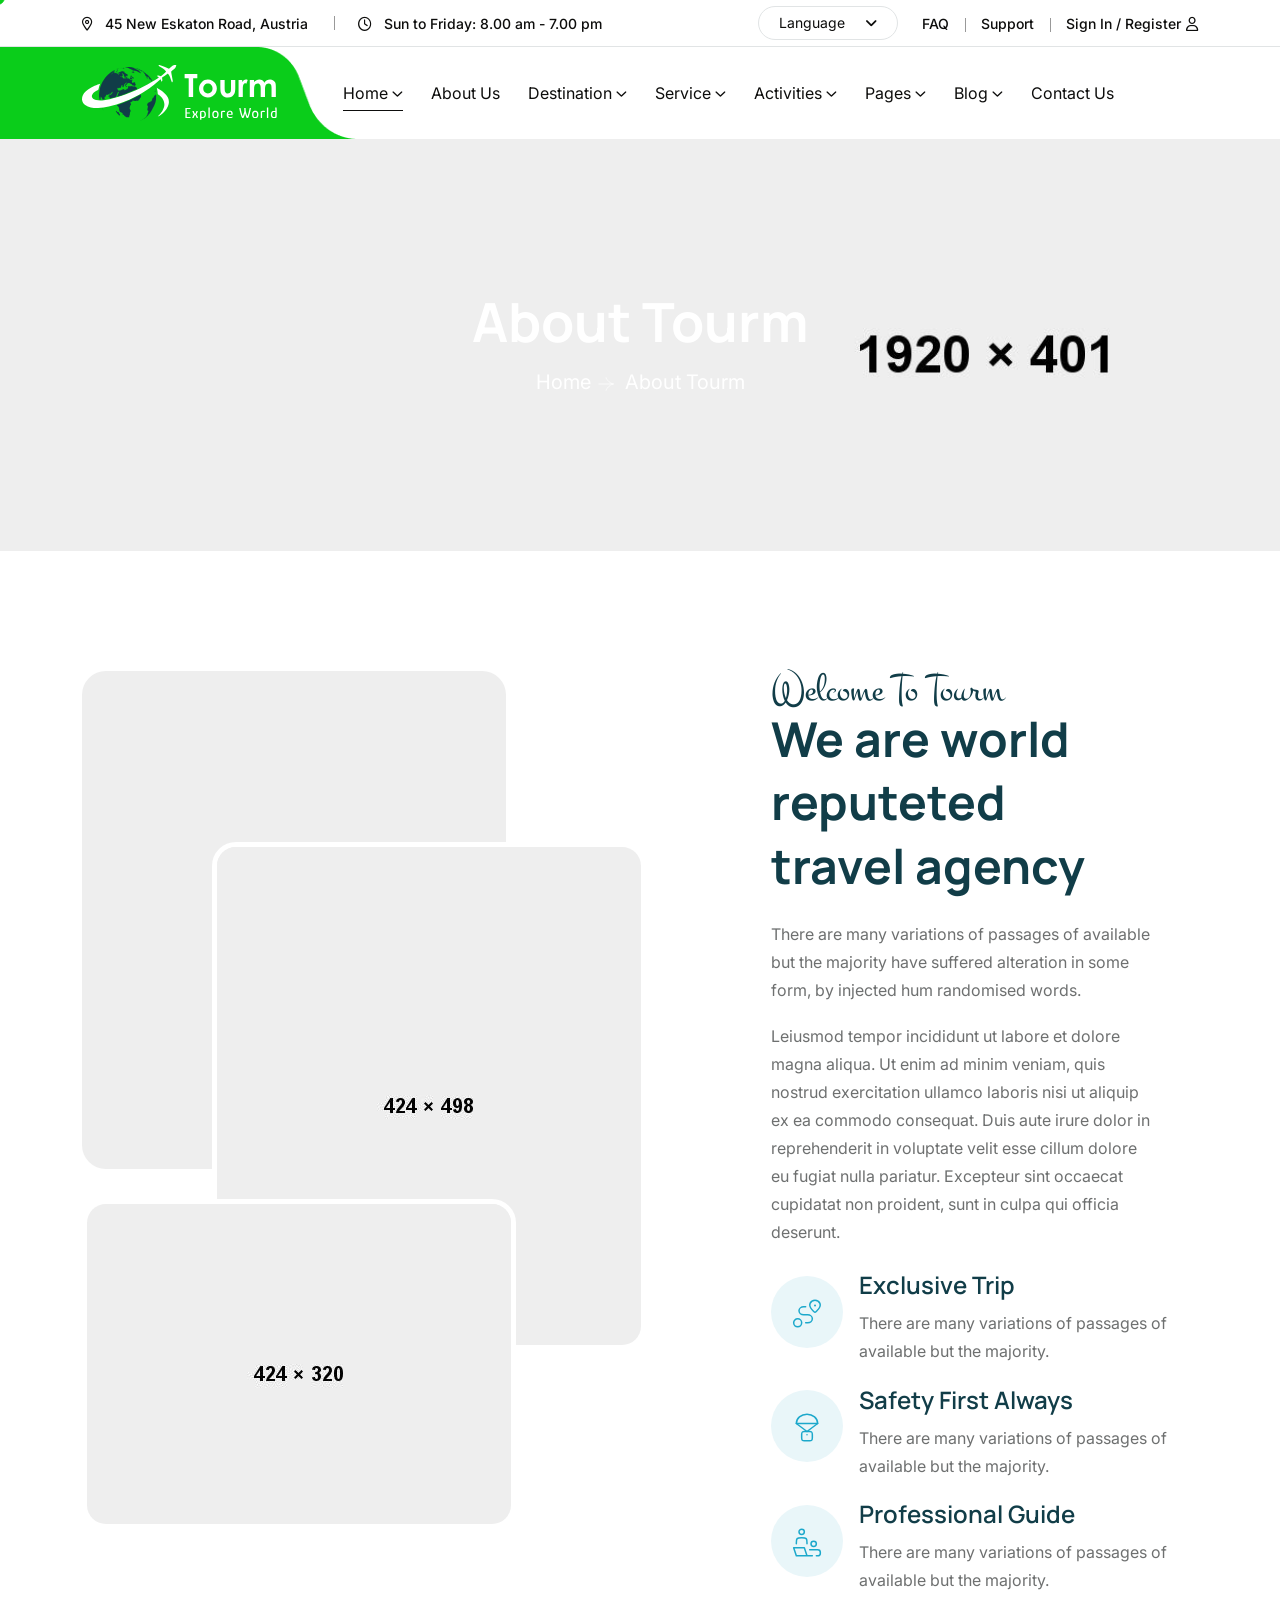
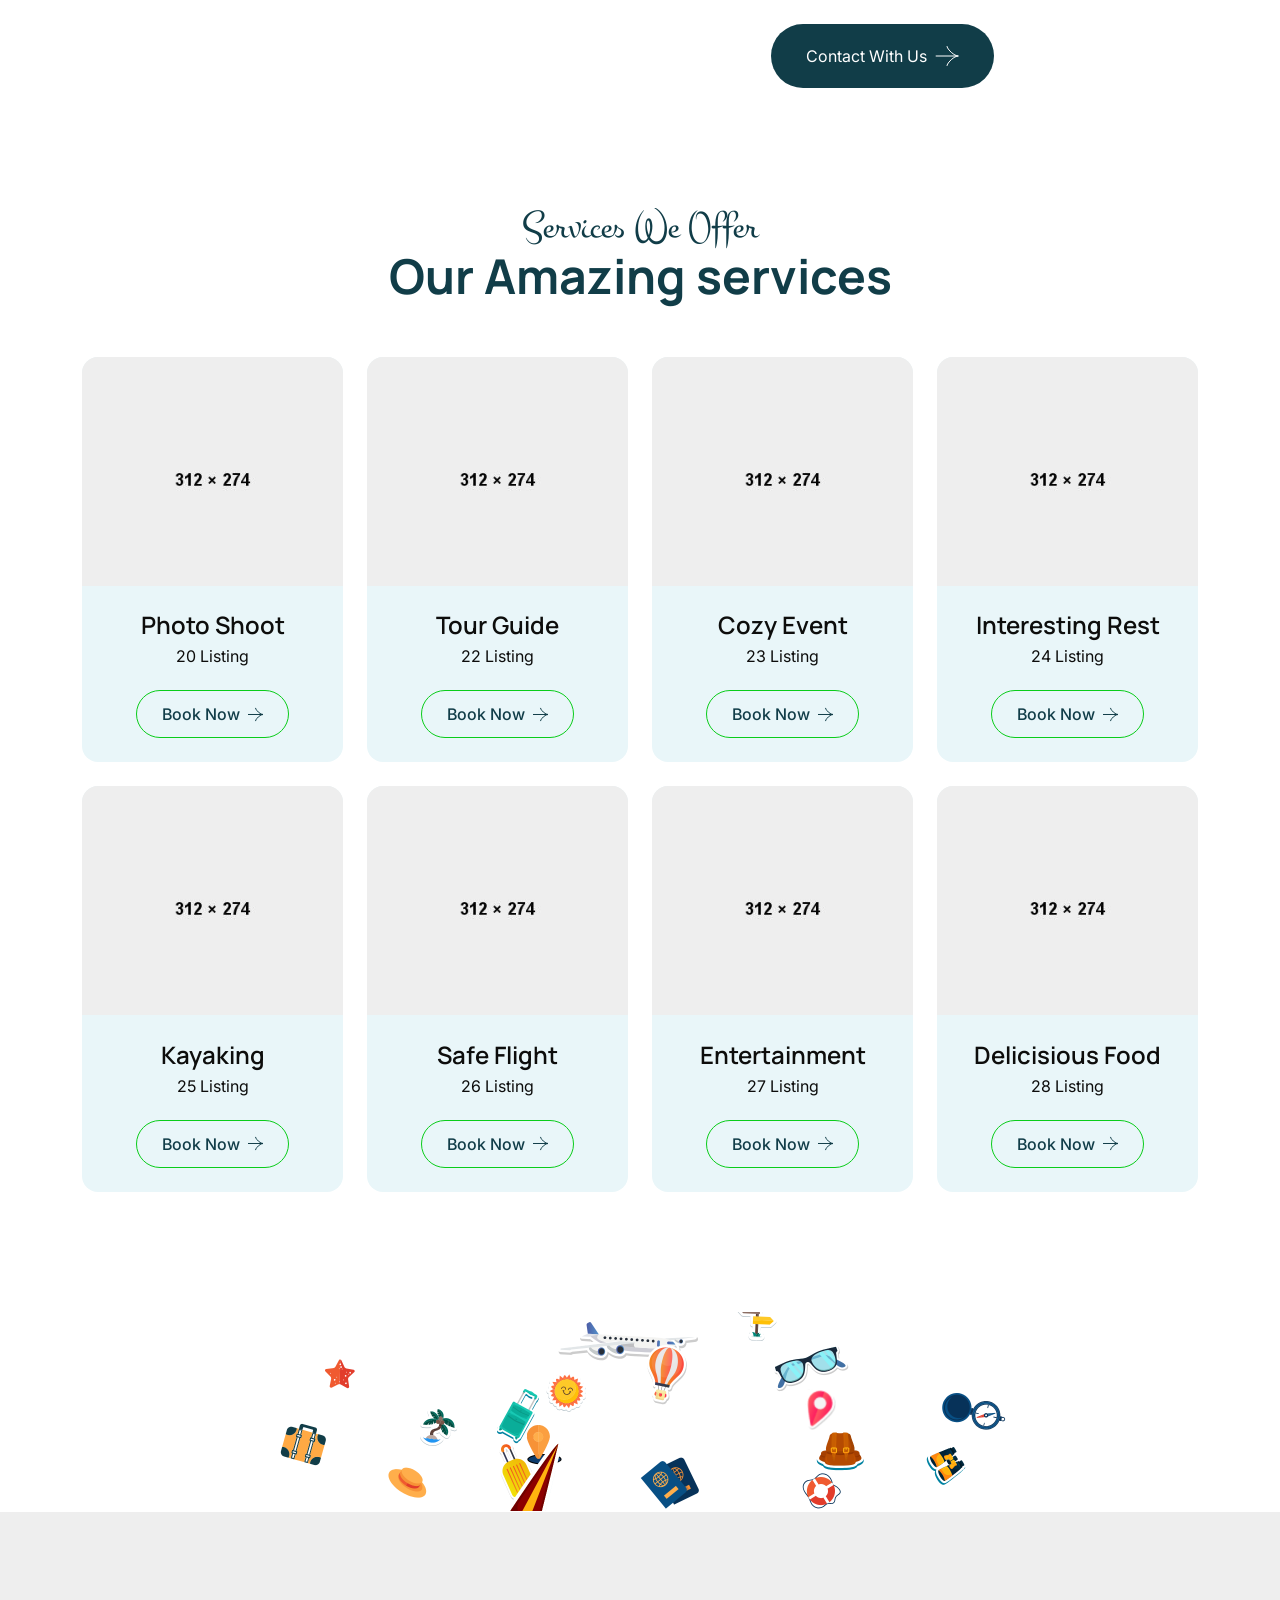
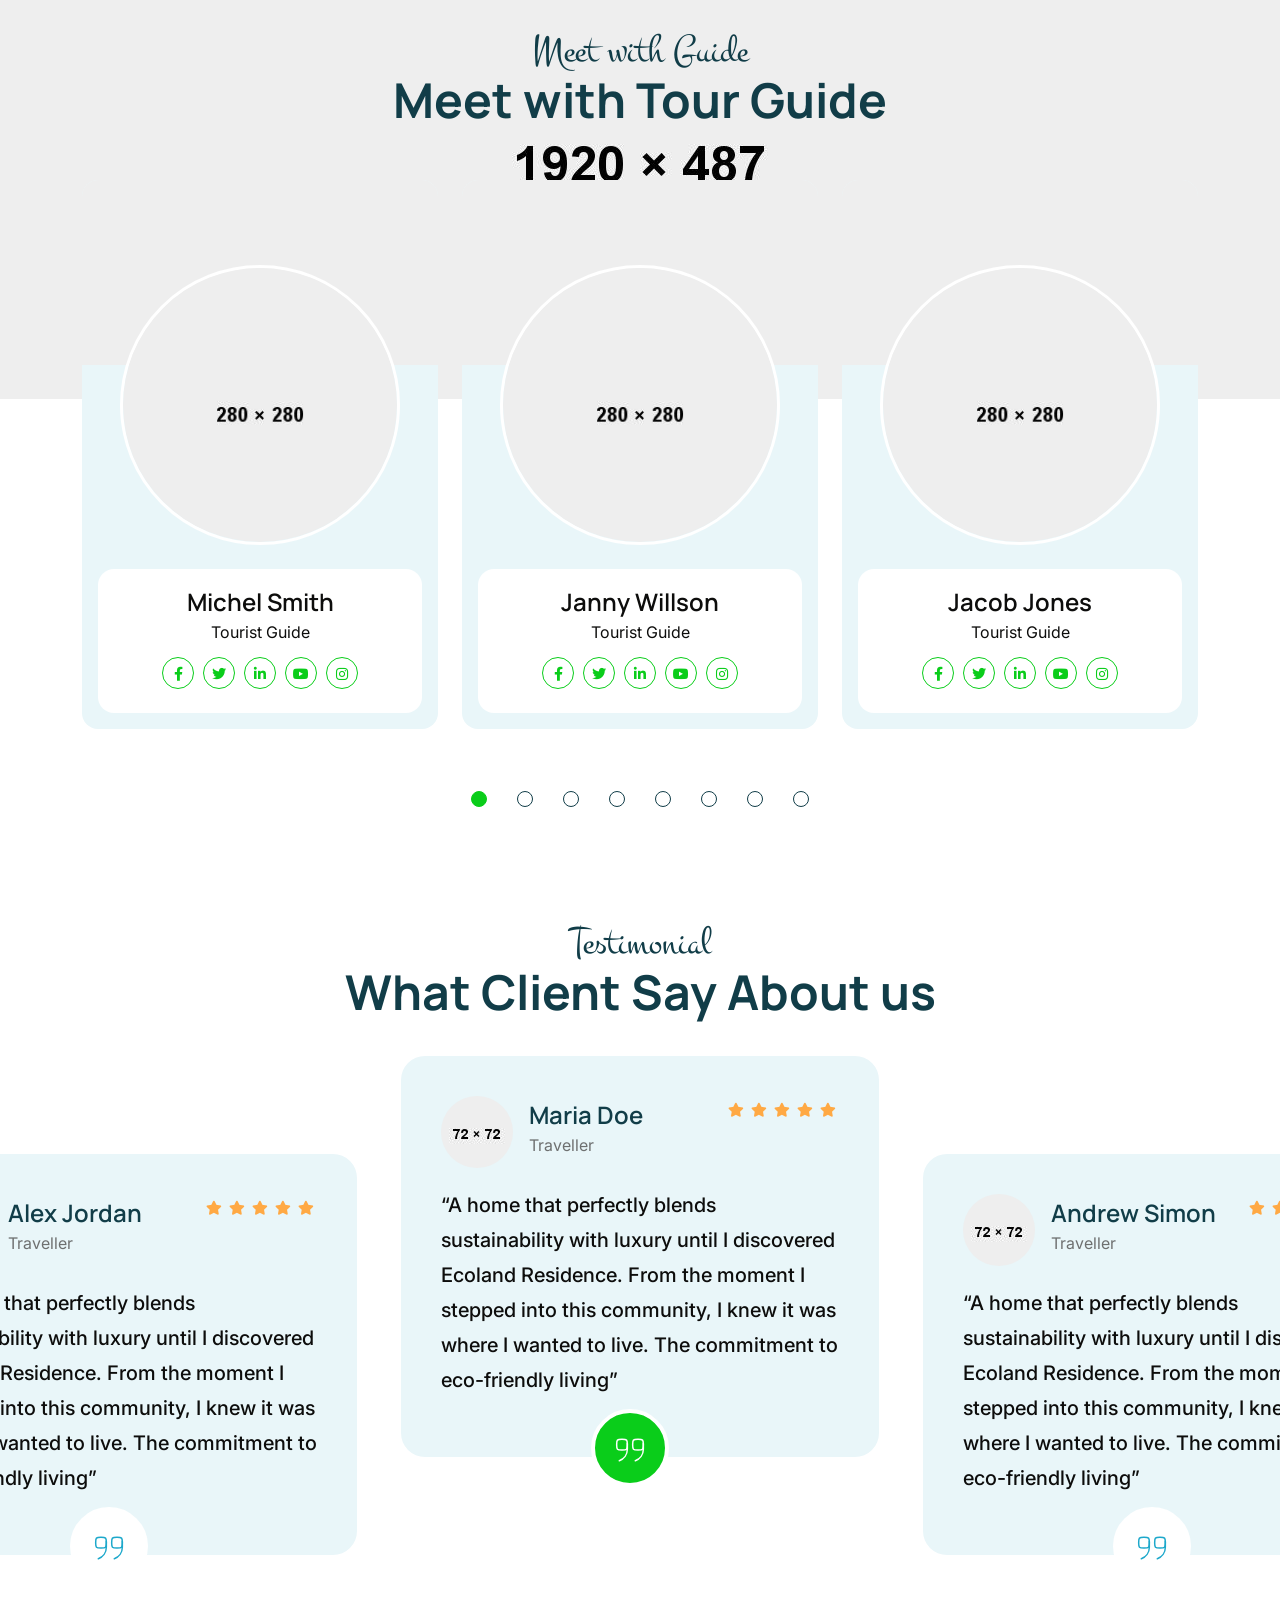
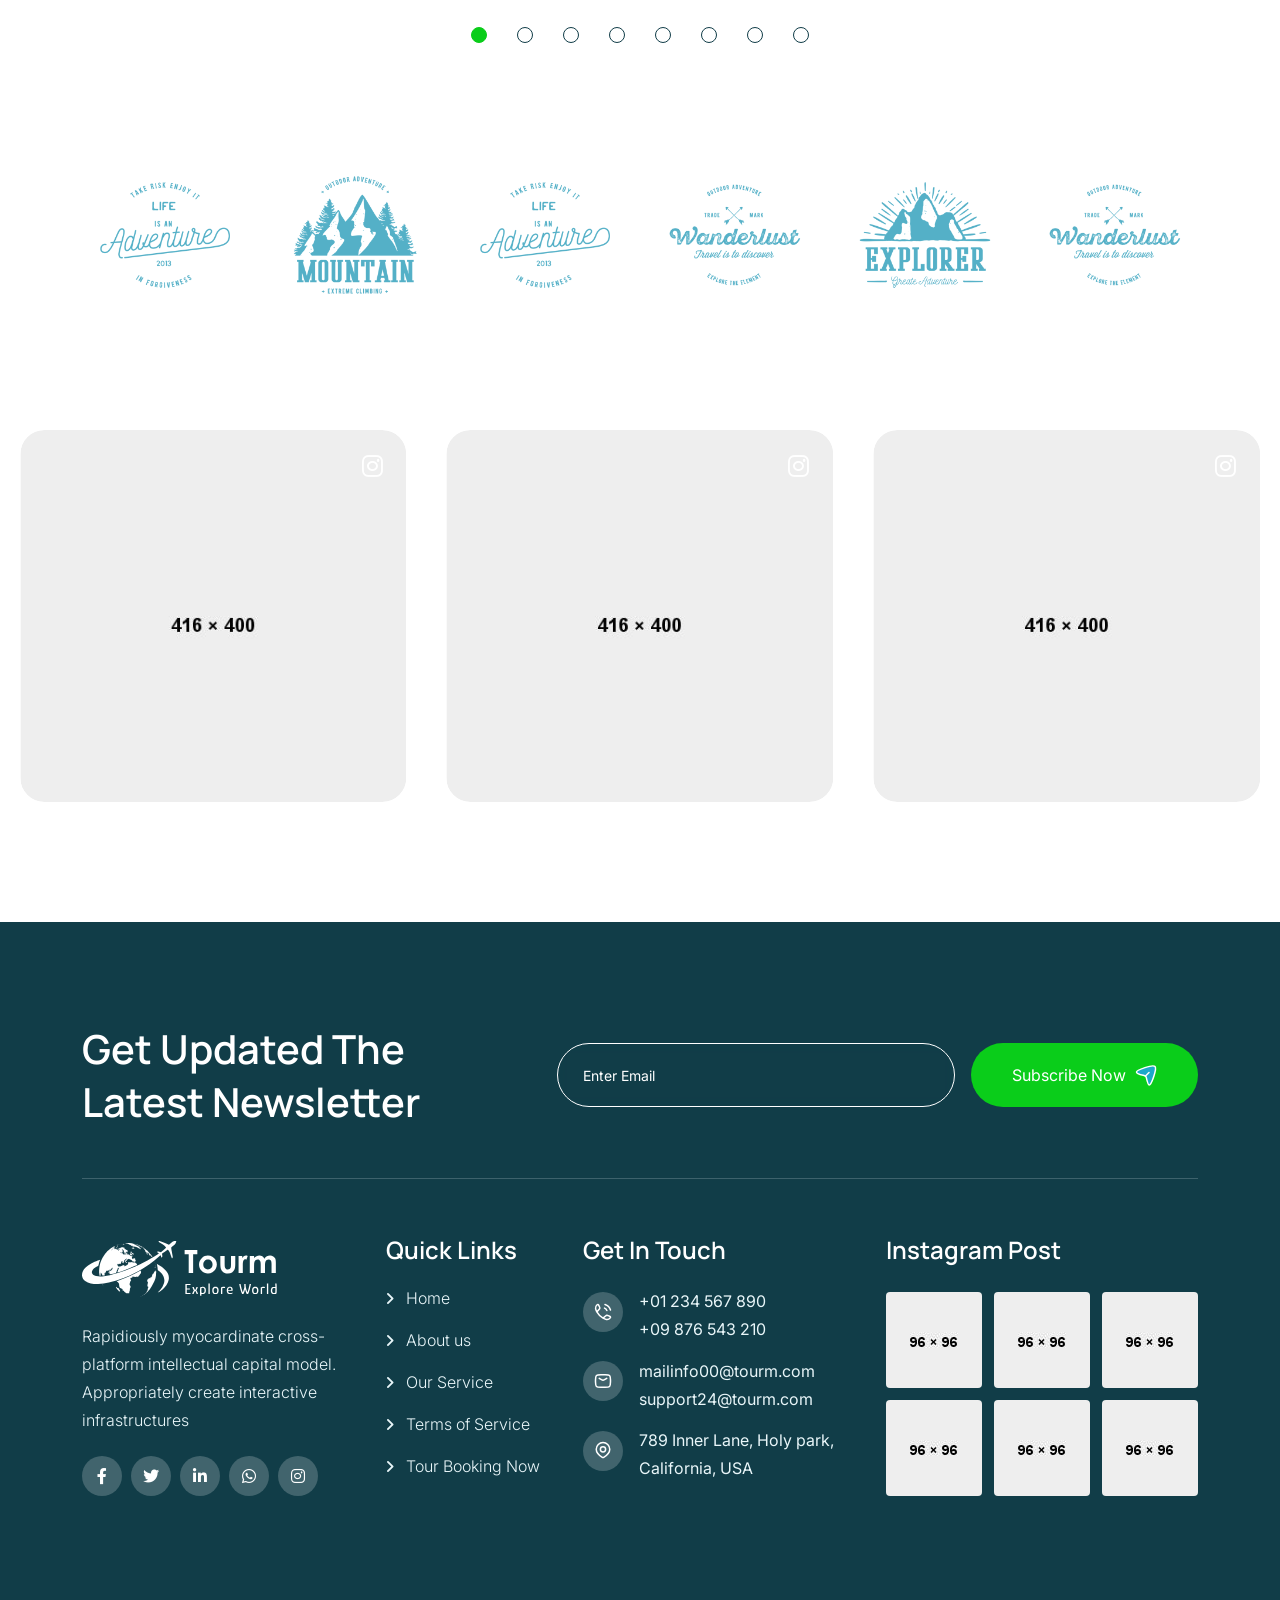
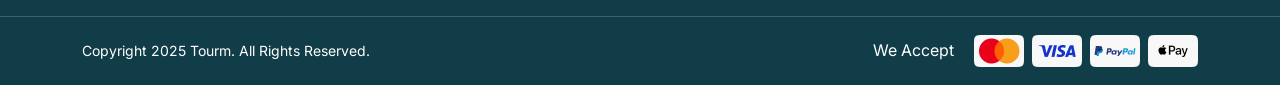
==== about.html @ 68125159 "inital commite" ====
<!doctype html>
<html class="no-js" lang="zxx">

<head>
    <meta charset="utf-8">
    <meta http-equiv="x-ua-compatible" content="ie=edge">
    <title>Tourm - Travel & Tour Booking Agency HTML Template - About Tourm</title>
    <meta name="author" content="Tourm">
    <meta name="description" content="Tourm - Travel & Tour Booking Agency HTML Template ">
    <meta name="keywords" content="Tourm - Travel & Tour Booking Agency HTML Template ">
    <meta name="robots" content="INDEX,FOLLOW">

    <!-- Mobile Specific Metas -->
    <meta name="viewport" content="width=device-width, initial-scale=1, shrink-to-fit=no">

    <!-- Favicons - Place favicon.ico in the root directory -->
    <link rel="apple-touch-icon" sizes="57x57" href="assets/img/favicons/apple-icon-57x57.png">
    <link rel="apple-touch-icon" sizes="60x60" href="assets/img/favicons/apple-icon-60x60.png">
    <link rel="apple-touch-icon" sizes="72x72" href="assets/img/favicons/apple-icon-72x72.png">
    <link rel="apple-touch-icon" sizes="76x76" href="assets/img/favicons/apple-icon-76x76.png">
    <link rel="apple-touch-icon" sizes="114x114" href="assets/img/favicons/apple-icon-114x114.png">
    <link rel="apple-touch-icon" sizes="120x120" href="assets/img/favicons/apple-icon-120x120.png">
    <link rel="apple-touch-icon" sizes="144x144" href="assets/img/favicons/apple-icon-144x144.png">
    <link rel="apple-touch-icon" sizes="152x152" href="assets/img/favicons/apple-icon-152x152.png">
    <link rel="apple-touch-icon" sizes="180x180" href="assets/img/favicons/apple-icon-180x180.png">
    <link rel="icon" type="image/png" sizes="192x192" href="assets/img/favicons/android-icon-192x192.png">
    <link rel="icon" type="image/png" sizes="32x32" href="assets/img/favicons/favicon-32x32.png">
    <link rel="icon" type="image/png" sizes="96x96" href="assets/img/favicons/favicon-96x96.png">
    <link rel="icon" type="image/png" sizes="16x16" href="assets/img/favicons/favicon-16x16.png">
    <link rel="manifest" href="assets/img/favicons/manifest.json">
    <meta name="msapplication-TileColor" content="#ffffff">
    <meta name="msapplication-TileImage" content="assets/img/favicons/ms-icon-144x144.png">
    <meta name="theme-color" content="#ffffff">

    <!--==============================
	  Google Fonts
	============================== -->
    <link rel="preconnect" href="https://fonts.googleapis.com">
    <link rel="preconnect" href="https://fonts.gstatic.com" crossorigin>
    <link rel="preconnect" href="https://fonts.googleapis.com">
    <link rel="preconnect" href="https://fonts.gstatic.com" crossorigin>
    <link href="https://fonts.googleapis.com/css2?family=Inter:wght@100..900&family=Manrope:wght@200..800&family=Montez&display=swap" rel="stylesheet">

    <!--==============================
	    All CSS File
	============================== -->
    <!-- Bootstrap -->
    <link rel="stylesheet" href="assets/css/bootstrap.min.css">
    <!-- Fontawesome Icon -->
    <link rel="stylesheet" href="assets/css/fontawesome.min.css">
    <!-- Magnific Popup -->
    <link rel="stylesheet" href="assets/css/magnific-popup.min.css">

    <!-- Swiper css -->
    <link rel="stylesheet" href="assets/css/swiper-bundle.min.css">

    <!-- Theme Custom CSS -->
    <link rel="stylesheet" href="assets/css/style.css">

</head>

<body>

    <!--[if lte IE 9]>
    	<p class="browserupgrade">You are using an <strong>outdated</strong> browser. Please <a href="https://browsehappy.com/">upgrade your browser</a> to improve your experience and security.</p>
  	<![endif]-->


    <!--********************************
   		Code Start From Here 
	******************************** -->

    <div class="cursor-follower"></div>

    <!-- slider drag cursor -->
    <div class="slider-drag-cursor"><i class="fas fa-angle-left me-2"></i> DRAG <i class="fas fa-angle-right ms-2"></i>
    </div>


    <!--==============================
     Preloader
  ==============================-->
    <div id="preloader" class="preloader ">
        <button class="th-btn preloaderCls">Cancel Preloader </button>
        <div class="preloader-inner">
            <img src="assets/img/logo3.svg" alt="">
        </div>

        <div id="loader" class="th-preloader">
            <div class="animation-preloader">
                <div class="txt-loading">
                    <span preloader-text="T" class="characters">T </span>

                    <span preloader-text="O" class="characters">O </span>

                    <span preloader-text="U" class="characters">U </span>

                    <span preloader-text="R" class="characters">R </span>

                    <span preloader-text="M" class="characters">M </span>
                </div>
            </div>
        </div>

    </div> <!--==============================
    Sidemenu
============================== -->
    <div class="sidemenu-wrapper sidemenu-info ">
        <div class="sidemenu-content">
            <button class="closeButton sideMenuCls"><i class="far fa-times"></i></button>
            <div class="widget  ">
                <div class="th-widget-about">
                    <div class="about-logo">
                        <a href="home-travel.html"><img src="assets/img/logo2.svg" alt="Tourm"></a>
                    </div>
                    <p class="about-text">Rapidiously myocardinate cross-platform intellectual capital model. Appropriately create interactive infrastructures</p>
                    <div class="th-social">
                        <a href="https://www.facebook.com/"><i class="fab fa-facebook-f"></i></a>
                        <a href="https://www.twitter.com/"><i class="fab fa-twitter"></i></a>
                        <a href="https://www.linkedin.com/"><i class="fab fa-linkedin-in"></i></a>
                        <a href="https://www.whatsapp.com/"><i class="fab fa-whatsapp"></i></a>
                    </div>
                </div>
            </div>
            <div class="widget  ">
                <h3 class="widget_title">Recent Posts</h3>
                <div class="recent-post-wrap">
                    <div class="recent-post">
                        <div class="media-img">
                            <a href="blog-details.html"><img src="assets/img/blog/recent-post-1-1.jpg" alt="Blog Image"></a>
                        </div>
                        <div class="media-body">
                            <div class="recent-post-meta">
                                <a href="blog.html"><i class="far fa-calendar"></i>24 Jun , 2025</a>
                            </div>
                            <h4 class="post-title"><a class="text-inherit" href="blog-details.html">Where Vision Meets Concrete
                                    Reality</a></h4>
                        </div>
                    </div>
                    <div class="recent-post">
                        <div class="media-img">
                            <a href="blog-details.html"><img src="assets/img/blog/recent-post-1-2.jpg" alt="Blog Image"></a>
                        </div>
                        <div class="media-body">
                            <div class="recent-post-meta">
                                <a href="blog.html"><i class="far fa-calendar"></i>22 Jun , 2025</a>
                            </div>
                            <h4 class="post-title"><a class="text-inherit" href="blog-details.html">Raising the Bar in Construction.</a></h4>
                        </div>
                    </div>
                </div>
            </div>
            <div class="widget  ">
                <h3 class="widget_title">Get In Touch</h3>
                <div class="th-widget-contact">
                    <div class="info-box_text">
                        <div class="icon">
                            <img src="assets/img/icon/phone.svg" alt="img">
                        </div>
                        <div class="details">
                            <p><a href="tel:+01234567890" class="info-box_link">+01 234 567 890</a></p>
                            <p><a href="tel:+09876543210" class="info-box_link">+09 876 543 210</a></p>
                        </div>
                    </div>
                    <div class="info-box_text">
                        <div class="icon">
                            <img src="assets/img/icon/envelope.svg" alt="img">
                        </div>
                        <div class="details">
                            <p><a href="mailto:mailinfo00@tourm.com" class="info-box_link">mailinfo00@tourm.com</a></p>
                            <p><a href="mailto:support24@tourm.com" class="info-box_link">support24@tourm.com</a></p>
                        </div>
                    </div>
                    <div class="info-box_text">
                        <div class="icon"><img src="assets/img/icon/location-dot.svg" alt="img"></div>
                        <div class="details">
                            <p>789 Inner Lane, Holy park, California, USA</p>
                        </div>
                    </div>
                </div>
            </div>
        </div>
    </div>
    <div class="popup-search-box">
        <button class="searchClose"><i class="fal fa-times"></i></button>
        <form action="#">
            <input type="text" placeholder="What are you looking for?">
            <button type="submit"><i class="fal fa-search"></i></button>
        </form>
    </div><!--==============================
    Mobile Menu
  ============================== -->
    <div class="th-menu-wrapper onepage-nav">
        <div class="th-menu-area text-center">
            <button class="th-menu-toggle"><i class="fal fa-times"></i></button>
            <div class="mobile-logo">
                <a href="home-travel.html"><img src="assets/img/logo2.svg" alt="Tourm"></a>
            </div>
            <div class="th-mobile-menu">
                <ul>
                    <li class="menu-item-has-children mega-menu-wrap">
                        <a class="active" href="home-travel.html">Home</a>

                        <ul class="sub-menu">
                            <li><a href="home-travel.html">Home Travel</a></li>
                            <li><a href="home-tour.html">Home Tour</a></li>
                            <li><a href="home-agency.html">Home Agency</a></li>
                            <li><a href="home-yacht.html">Home Yacht</a></li>
                            <li><a href="home-beach.html">Home Beach</a></li>
                            <li><a href="home-resort.html">Home Resort</a></li>
                            <li><a href="home-countryside-hotel.html">Home Countryside Hotel</a></li>
                            <li><a href="home-forest.html">Home Forest</a></li>
                        </ul>
                    </li>
                    <li><a href="about.html">About Us</a></li>
                    <li class="menu-item-has-children">
                        <a href="#">Destination</a>
                        <ul class="sub-menu">
                            <li><a href="destination.html">Destination</a></li>
                            <li><a href="destination-details.html">Destination Details</a></li>
                        </ul>
                    </li>
                    <li class="menu-item-has-children">
                        <a href="#">Service</a>
                        <ul class="sub-menu">
                            <li><a href="service.html">Services</a></li>
                            <li><a href="service-details.html">Service Details</a></li>
                        </ul>
                    </li>
                    <li class="menu-item-has-children">
                        <a href="#">Activities</a>
                        <ul class="sub-menu">
                            <li><a href="activities.html">activities</a></li>
                            <li><a href="activities-details.html">activities Details</a></li>
                        </ul>
                    </li>
                    <li class="menu-item-has-children">
                        <a href="#">Pages</a>
                        <ul class="sub-menu">
                            <li class="menu-item-has-children">
                                <a href="#">Shop</a>
                                <ul class="sub-menu">
                                    <li><a href="shop.html">Shop</a></li>
                                    <li><a href="shop-details.html">Shop Details</a></li>
                                    <li><a href="cart.html">Cart Page</a></li>
                                    <li><a href="checkout.html">Checkout</a></li>
                                    <li><a href="wishlist.html">Wishlist</a></li>
                                </ul>
                            </li>

                            <li><a href="gallery.html">Gallery</a></li>
                            <li><a href="tour.html">Our Tour</a></li>
                            <li><a href="tour-details.html">Tour Details</a></li>
                            <li><a href="resort.html">Resort page</a></li>
                            <li><a href="resort-details.html">Resort Details</a></li>
                            <li><a href="tour-details.html">Tour Details</a></li>
                            <li><a href="tour-guide.html">Tour Guider</a></li>
                            <li><a href="tour-guider-details.html">Tour Guider Details</a></li>
                            <li><a href="faq.html">Faq Page</a></li>
                            <li><a href="price.html">Price Package</a></li>
                            <li><a href="error.html">Error Page</a></li>
                        </ul>

                    </li>
                    <li class="menu-item-has-children">
                        <a href="#">Blog</a>
                        <ul class="sub-menu">
                            <li><a href="blog.html">Blog</a></li>
                            <li><a href="blog-details.html">Blog Details</a></li>
                        </ul>
                    </li>
                    <li>
                        <a href="contact.html">Contact us</a>
                    </li>
                </ul>
            </div>
        </div>
    </div> <!--==============================
	Header Area
==============================-->
    <header class="th-header header-layout1">
        <div class="header-top">
            <div class="container th-container">
                <div class="row justify-content-center justify-content-xl-between align-items-center">
                    <div class="col-auto d-none d-md-block">
                        <div class="header-links">
                            <ul>
                                <li class="d-none d-xl-inline-block"><i class="fa-sharp fa-regular  fa-location-dot"></i>
                                    <span>45 New Eskaton Road, Austria</span>
                                </li>
                                <li class="d-none d-xl-inline-block"><i class="fa-regular fa-clock"></i>
                                    <span>Sun to Friday: 8.00 am - 7.00 pm</span>
                                </li>
                            </ul>
                        </div>
                    </div>
                    <div class="col-auto">
                        <div class="header-right">
                            <div class="currency-menu">
                                <select class="form-select nice-select">
                                    <option selected="">language </option>
                                    <option>CNY</option>
                                    <option>EUR</option>
                                    <option>AUD</option>
                                </select>
                            </div>
                            <div class="header-links">
                                <ul>
                                    <li class="d-none d-md-inline-block"><a href="faq.html">FAQ</a></li>
                                    <li class="d-none d-md-inline-block"><a href="contact.html">Support</a></li>
                                    <li><a href="#login-form" class="popup-content">Sign In / Register<i class="fa-regular fa-user"></i></a>
                                    </li>
                                </ul>
                            </div>
                        </div>
                    </div>
                </div>
            </div>
        </div>
        <div class="sticky-wrapper">
            <!-- Main Menu Area -->
            <div class="menu-area">
                <div class="container th-container">
                    <div class="row align-items-center justify-content-between">
                        <div class="col-auto">
                            <div class="header-logo">
                                <a href="home-travel.html"><img src="assets/img/logo.svg" alt="Tourm"></a>
                            </div>
                        </div>
                        <div class="col-auto me-xl-auto">
                            <nav class="main-menu d-none d-xl-inline-block">
                                <ul>
                                    <li class="menu-item-has-children mega-menu-wrap">
                                        <a class="active" href="home-travel.html">Home</a>
                                        <ul class="mega-menu mega-menu-content">
                                            <li>
                                                <div class="container">
                                                    <div class="row gy-4">
                                                        <div class="col-lg-3">
                                                            <div class="mega-menu-box">
                                                                <div class="mega-menu-img">
                                                                    <img src="assets/img/pages/home-travel.jpg" alt="Home One">
                                                                    <div class="btn-wrap">
                                                                        <a target="_blank" href="index.html" class="th-btn">View Demo</a>
                                                                    </div>
                                                                </div>
                                                                <h3 class="mega-menu-title"><a href="index.html"><span>01.</span>Home Travel</a></h3>
                                                            </div>
                                                        </div>
                                                        <div class="col-lg-3">
                                                            <div class="mega-menu-box">
                                                                <div class="mega-menu-img">
                                                                    <img src="assets/img/pages/home-tour.jpg" alt="Home Two">
                                                                    <div class="btn-wrap">
                                                                        <a target="_blank" href="home-tour.html" class="th-btn ">View Demo</a>
                                                                    </div>
                                                                </div>
                                                                <h3 class="mega-menu-title"><a href="home-tour.html"><span>02.</span>Home Tour</a></h3>
                                                            </div>
                                                        </div>
                                                        <div class="col-lg-3">
                                                            <div class="mega-menu-box">
                                                                <div class="mega-menu-img">
                                                                    <img src="assets/img/pages/home-agency.jpg" alt="Home Three">
                                                                    <div class="btn-wrap">
                                                                        <a target="_blank" href="home-agency.html" class="th-btn ">View Demo</a>
                                                                    </div>
                                                                </div>
                                                                <h3 class="mega-menu-title"><a href="home-agency.html"><span>03.</span>Home Agency</a>
                                                                </h3>
                                                            </div>
                                                        </div>
                                                        <div class="col-lg-3">
                                                            <div class="mega-menu-box">
                                                                <div class="mega-menu-img">
                                                                    <img src="assets/img/pages/home-yacht.jpg" alt="Home Four">
                                                                    <div class="btn-wrap">
                                                                        <a target="_blank" href="home-yacht.html" class="th-btn ">View Demo</a>
                                                                    </div>
                                                                </div>
                                                                <h3 class="mega-menu-title"><a href="home-yacht.html"><span>04.</span>Home Yacht</a>
                                                                </h3>
                                                            </div>
                                                        </div>
                                                        <div class="col-lg-3">
                                                            <div class="mega-menu-box">
                                                                <div class="mega-menu-img">
                                                                    <img src="assets/img/pages/home-beach.jpg" alt="Home Five">
                                                                    <div class="btn-wrap">
                                                                        <a target="_blank" href="home-beach.html" class="th-btn ">View Demo</a>
                                                                    </div>
                                                                </div>
                                                                <h3 class="mega-menu-title"><a href="home-beach.html"><span>05.</span>Home Beach</a>
                                                                </h3>
                                                            </div>
                                                        </div>
                                                        <div class="col-lg-3">
                                                            <div class="mega-menu-box">
                                                                <div class="mega-menu-img">
                                                                    <img src="assets/img/pages/home-resort.jpg" alt="Home Six">
                                                                    <div class="btn-wrap">
                                                                        <a target="_blank" href="home-resort.html" class="th-btn ">View Demo</a>
                                                                    </div>
                                                                </div>
                                                                <h3 class="mega-menu-title"><a href="home-resort.html"><span>06.</span>Home resort</a>
                                                                </h3>
                                                            </div>
                                                        </div>
                                                        <div class="col-lg-3">
                                                            <div class="mega-menu-box">
                                                                <div class="mega-menu-img">
                                                                    <img src="assets/img/pages/home-countryside-hotel.jpg" alt="Home Six">
                                                                    <div class="btn-wrap">
                                                                        <a target="_blank" href="home-countryside-hotel.html" class="th-btn ">View
                                                                            Demo</a>
                                                                    </div>
                                                                </div>
                                                                <h3 class="mega-menu-title"><a href="home-countryside-hotel.html"><span>07.</span>Home
                                                                        Countryside Hotel</a></h3>
                                                            </div>
                                                        </div>
                                                        <div class="col-lg-3">
                                                            <div class="mega-menu-box">
                                                                <div class="mega-menu-img">
                                                                    <img src="assets/img/pages/home-forest.jpg" alt="Home Six">
                                                                    <div class="btn-wrap">
                                                                        <a target="_blank" href="home-forest.html" class="th-btn ">View Demo</a>
                                                                    </div>
                                                                </div>
                                                                <h3 class="mega-menu-title"><a href="home-forest.html"><span>08.</span>Home Forest</a>
                                                                </h3>
                                                            </div>
                                                        </div>
                                                        <div class="col-lg-3">
                                                            <div class="mega-menu-box">
                                                                <div class="mega-menu-img">
                                                                    <img src="assets/img/pages/home-hiking.jpg" alt="Home Six">
                                                                    <div class="btn-wrap">
                                                                        <a target="_blank" href="home-hiking.html" class="th-btn ">View Demo</a>
                                                                    </div>
                                                                </div>
                                                                <h3 class="mega-menu-title"><a href="home-hiking.html"><span>09.</span>Home Hiking</a>
                                                                </h3>
                                                            </div>
                                                        </div>
                                                        <div class="col-lg-3">
                                                            <div class="mega-menu-box">
                                                                <div class="mega-menu-img">
                                                                    <img src="assets/img/pages/home-hiking-2.jpg" alt="Home ten">
                                                                    <div class="btn-wrap">
                                                                        <a target="_blank" href="home-hiking-2.html" class="th-btn ">View Demo</a>
                                                                    </div>
                                                                </div>
                                                                <h3 class="mega-menu-title"><a href="home-hiking-2.html"><span>10.</span>Home Hiking
                                                                        Style 2</a>
                                                                </h3>
                                                            </div>
                                                        </div>
                                                        <div class="col-lg-3">
                                                            <div class="mega-menu-box">
                                                                <div class="mega-menu-img">
                                                                    <img src="assets/img/pages/home-cruise-tour.jpg" alt="Home ten">
                                                                    <div class="btn-wrap">
                                                                        <a target="_blank" href="home-cruise-tour.html" class="th-btn ">View Demo</a>
                                                                    </div>
                                                                </div>
                                                                <h3 class="mega-menu-title"><a href="home-cruise-tour.html"><span>11.</span>Home Cruise
                                                                        Tour</a>
                                                                </h3>
                                                            </div>
                                                        </div>
                                                        <div class="col-lg-3">
                                                            <div class="mega-menu-box">
                                                                <div class="mega-menu-img">
                                                                    <img src="assets/img/pages/home-travel-agency.jpg" alt="Home ten">
                                                                    <div class="btn-wrap">
                                                                        <a target="_blank" href="home-travel-agency.html" class="th-btn ">View Demo</a>
                                                                    </div>
                                                                </div>
                                                                <h3 class="mega-menu-title"><a href="home-travel-agency.html"><span>12.</span>Home
                                                                        Travel Agency</a>
                                                                </h3>
                                                            </div>
                                                        </div>
                                                        <div class="col-lg-3">
                                                            <div class="mega-menu-box">
                                                                <div class="mega-menu-img">
                                                                    <img src="assets/img/pages/home-museum-tour.jpg" alt="Home ten">
                                                                    <div class="btn-wrap">
                                                                        <a target="_blank" href="home-museum-tour.html" class="th-btn ">View Demo</a>
                                                                    </div>
                                                                </div>
                                                                <h3 class="mega-menu-title"><a href="home-museum-tour.html"><span>13.</span>Home Museum
                                                                        Tour</a>
                                                                </h3>
                                                            </div>
                                                        </div>
                                                        <div class="col-lg-3">
                                                            <div class="mega-menu-box">
                                                                <div class="mega-menu-img">
                                                                    <img src="assets/img/pages/home-worldwide-tour.jpg" alt="Home ten">
                                                                    <div class="btn-wrap">
                                                                        <a target="_blank" href="home-worldwide-tour.html" class="th-btn ">View Demo</a>
                                                                    </div>
                                                                </div>
                                                                <h3 class="mega-menu-title"><a href="home-worldwide-tour.html"><span>14.</span>Home
                                                                        Worldwide Tour</a>
                                                                </h3>
                                                            </div>
                                                        </div>
                                                        <div class="col-lg-3">
                                                            <div class="mega-menu-box">
                                                                <div class="mega-menu-img">
                                                                    <img src="assets/img/pages/home-city-tour.jpg" alt="Home ten">
                                                                    <div class="btn-wrap">
                                                                        <a target="_blank" href="home-city-tour.html" class="th-btn ">View Demo</a>
                                                                    </div>
                                                                </div>
                                                                <h3 class="mega-menu-title"><a href="home-city-tour.html"><span>15.</span>Home
                                                                        City Tour</a>
                                                                </h3>
                                                            </div>
                                                        </div>
                                                        <div class="col-lg-3">
                                                            <div class="mega-menu-box">
                                                                <div class="mega-menu-img">
                                                                    <img src="assets/img/pages/home-winter-holiday-travel.jpg" alt="Home ten">
                                                                    <div class="btn-wrap">
                                                                        <a target="_blank" href="home-winter-holiday-travel.html" class="th-btn ">View Demo</a>
                                                                    </div>
                                                                </div>
                                                                <h3 class="mega-menu-title"><a href="home-winter-holiday-travel.html"><span>16.</span> Home Winter Holiday Travel</a>
                                                                </h3>
                                                            </div>
                                                        </div>
                                                        <div class="col-lg-3">
                                                            <div class="mega-menu-box">
                                                                <div class="mega-menu-img">
                                                                    <img src="assets/img/pages/home-traveler.jpg" alt="Home ten">
                                                                    <div class="btn-wrap">
                                                                        <a target="_blank" href="home-traveler.html" class="th-btn ">View Demo</a>
                                                                    </div>
                                                                </div>
                                                                <h3 class="mega-menu-title"><a href="home-traveler.html"><span>17.</span> Home Traveler</a>
                                                                </h3>
                                                            </div>
                                                        </div>


                                                    </div>
                                                </div>
                                            </li>
                                        </ul>
                                    </li>
                                    <li><a href="about.html">About Us</a></li>
                                    <li class="menu-item-has-children">
                                        <a href="#">Destination</a>
                                        <ul class="sub-menu">
                                            <li><a href="destination.html">Destination</a></li>
                                            <li><a href="destination-details.html">Destination Details</a></li>
                                        </ul>
                                    </li>
                                    <li class="menu-item-has-children">
                                        <a href="#">Service</a>
                                        <ul class="sub-menu">
                                            <li><a href="service.html">Services</a></li>
                                            <li><a href="service-details.html">Service Details</a></li>
                                        </ul>
                                    </li>
                                    <li class="menu-item-has-children">
                                        <a href="#">Activities</a>
                                        <ul class="sub-menu">
                                            <li><a href="activities.html">activities</a></li>
                                            <li><a href="activities-details.html">activities Details</a></li>
                                        </ul>
                                    </li>
                                    <li class="menu-item-has-children">
                                        <a href="#">Pages</a>
                                        <ul class="sub-menu">
                                            <li class="menu-item-has-children">
                                                <a href="#">Shop</a>
                                                <ul class="sub-menu">
                                                    <li><a href="shop.html">Shop</a></li>
                                                    <li><a href="shop-details.html">Shop Details</a></li>
                                                    <li><a href="cart.html">Cart Page</a></li>
                                                    <li><a href="checkout.html">Checkout</a></li>
                                                    <li><a href="wishlist.html">Wishlist</a></li>
                                                </ul>
                                            </li>

                                            <li><a href="gallery.html">Gallery</a></li>
                                            <li><a href="tour.html">Our Tour</a></li>
                                            <li><a href="tour-details.html">Tour Details</a></li>
                                            <li><a href="resort.html">Resort page</a></li>
                                            <li><a href="resort-details.html">Resort Details</a></li>
                                            <li><a href="tour-details.html">Tour Details</a></li>
                                            <li><a href="tour-guide.html">Tour Guider</a></li>
                                            <li><a href="tour-guider-details.html">Tour Guider Details</a></li>
                                            <li><a href="faq.html">Faq Page</a></li>
                                            <li><a href="price.html">Price Package</a></li>
                                            <li><a href="error.html">Error Page</a></li>
                                        </ul>

                                    </li>
                                    <li class="menu-item-has-children">
                                        <a href="#">Blog</a>
                                        <ul class="sub-menu">
                                            <li><a href="blog.html">Blog</a></li>
                                            <li><a href="blog-details.html">Blog Details</a></li>
                                        </ul>
                                    </li>
                                    <li>
                                        <a href="contact.html">Contact us</a>
                                    </li>
                                </ul>
                            </nav>
                            <button type="button" class="th-menu-toggle d-block d-xl-none"><i class="far fa-bars"></i></button>
                        </div>
                        <div class="col-auto d-none d-xl-block">
                            <div class="header-button">
                                <a href="contact.html" class="th-btn style3 th-icon">Book Now</a>

                            </div>
                        </div>
                    </div>
                </div>
                <div class="logo-bg" data-mask-src="assets/img/logo_bg_mask.png"></div>
            </div>
        </div>
    </header>
    <!--==============================
    Breadcumb
============================== -->
    <div class="breadcumb-wrapper " data-bg-src="assets/img/bg/breadcumb-bg.jpg">
        <div class="container">
            <div class="breadcumb-content">
                <h1 class="breadcumb-title">About Tourm</h1>
                <ul class="breadcumb-menu">
                    <li><a href="home-travel.html">Home</a></li>
                    <li>About Tourm</li>
                </ul>
            </div>
        </div>
    </div><!--==============================
About Area  
==============================-->
    <div class="about-area position-relative overflow-hidden overflow-hidden space" id="about-sec">
        <div class="container">
            <div class="row">
                <div class="col-xl-7">
                    <div class="img-box3">
                        <div class="img1">
                            <img src="assets/img/normal/about_3_1.jpg" alt="About">
                        </div>
                        <div class="img2">
                            <img src="assets/img/normal/about_3_2.jpg" alt="About">
                        </div>
                        <div class="img3 movingX">
                            <img src="assets/img/normal/about_3_3.jpg" alt="About">
                        </div>
                    </div>
                </div>
                <div class="col-xl-5">
                    <div class="ps-xl-4">
                        <div class="title-area mb-20">
                            <span class="sub-title style1 ">Welcome To Tourm</span>
                            <h2 class="sec-title mb-20 pe-xl-5 me-xl-5 heading">We are world reputeted travel agency</h2>
                        </div>
                        <p class="pe-xl-5">There are many variations of passages of available but the majority have suffered alteration in some form, by injected hum randomised words.</p>
                        <p class="mb-30 pe-xl-5"> Leiusmod tempor incididunt ut labore et dolore magna aliqua. Ut enim ad minim veniam, quis nostrud exercitation ullamco laboris nisi ut aliquip ex ea commodo consequat. Duis aute irure dolor in reprehenderit in voluptate velit esse cillum dolore eu fugiat nulla pariatur. Excepteur sint occaecat cupidatat non proident, sunt in culpa qui officia deserunt.</p>
                        <div class="about-item-wrap">
                            <div class="about-item style2">
                                <div class="about-item_img"><img src="assets/img/icon/about_1_1.svg" alt=""></div>
                                <div class="about-item_centent">
                                    <h5 class="box-title">Exclusive Trip</h5>
                                    <p class="about-item_text">There are many variations of passages of available but the
                                        majority.</p>
                                </div>
                            </div>
                            <div class="about-item style2">
                                <div class="about-item_img"><img src="assets/img/icon/about_1_2.svg" alt=""></div>
                                <div class="about-item_centent">
                                    <h5 class="box-title">Safety First Always</h5>
                                    <p class="about-item_text">There are many variations of passages of available but the majority.</p>
                                </div>
                            </div>
                            <div class="about-item style2">
                                <div class="about-item_img"><img src="assets/img/icon/about_1_3.svg" alt=""></div>
                                <div class="about-item_centent">
                                    <h5 class="box-title">Professional Guide</h5>
                                    <p class="about-item_text">There are many variations of passages of available but the
                                        majority.</p>
                                </div>
                            </div>
                        </div>
                        <div class="mt-35"><a href="contact.html" class="th-btn style3 th-icon">Contact With Us</a></div>
                    </div>
                </div>
            </div>
            <div class="shape-mockup movingX d-none d-xxl-block" data-top="0%" data-left="-18%">
                <img src="assets/img/shape/shape_2_1.png" alt="shape">
            </div>
            <div class="shape-mockup jump d-none d-xxl-block" data-top="28%" data-right="-15%">
                <img src="assets/img/shape/shape_2_2.png" alt="shape">
            </div>
            <div class="shape-mockup spin d-none d-xxl-block" data-bottom="18%" data-left="-112%">
                <img src="assets/img/shape/shape_2_3.png" alt="shape">
            </div>
            <div class="shape-mockup movixgX d-none d-xxl-block" data-bottom="18%" data-right="-12%">
                <img src="assets/img/shape/shape_2_4.png" alt="shape">
            </div>
        </div>
    </div> <!--==============================
Destination Area  
==============================-->

    <section class="position-relative overflow-hidden space-bottom" id="destination-sec">
        <div class="container">
            <div class="title-area text-center">
                <span class="sub-title">Services We Offer</span>
                <h2 class="sec-title">Our Amazing services</h2>
            </div>
            <div class="row gy-4 gx-4">
                <div class="col-xl-3 col-lg-4 col-md-6">
                    <div class="destination-item th-ani">
                        <div class="destination-item_img global-img">
                            <img src="assets/img/destination/destination_4_1.jpg" alt="image">
                        </div>
                        <div class="destination-content">
                            <h3 class="box-title"><a href="service-details.html">Photo Shoot</a></h3>
                            <p class="destination-text">20 Listing</p>
                            <a href="contact.html" class="th-btn style4 th-icon">Book Now</a>
                        </div>
                    </div>
                </div>

                <div class="col-xl-3 col-lg-4 col-md-6">
                    <div class="destination-item th-ani">
                        <div class="destination-item_img global-img">
                            <img src="assets/img/destination/destination_4_2.jpg" alt="image">
                        </div>
                        <div class="destination-content">
                            <h3 class="box-title"><a href="service-details.html">Tour Guide</a></h3>
                            <p class="destination-text">22 Listing</p>
                            <a href="contact.html" class="th-btn style4 th-icon">Book Now</a>
                        </div>
                    </div>
                </div>

                <div class="col-xl-3 col-lg-4 col-md-6">
                    <div class="destination-item th-ani">
                        <div class="destination-item_img global-img">
                            <img src="assets/img/destination/destination_4_3.jpg" alt="image">
                        </div>
                        <div class="destination-content">
                            <h3 class="box-title"><a href="service-details.html">Cozy Event</a></h3>
                            <p class="destination-text">23 Listing</p>
                            <a href="contact.html" class="th-btn style4 th-icon">Book Now</a>
                        </div>
                    </div>
                </div>

                <div class="col-xl-3 col-lg-4 col-md-6">
                    <div class="destination-item th-ani">
                        <div class="destination-item_img global-img">
                            <img src="assets/img/destination/destination_4_4.jpg" alt="image">
                        </div>
                        <div class="destination-content">
                            <h3 class="box-title"><a href="service-details.html">Interesting Rest</a></h3>
                            <p class="destination-text">24 Listing</p>
                            <a href="contact.html" class="th-btn style4 th-icon">Book Now</a>
                        </div>
                    </div>
                </div>

                <div class="col-xl-3 col-lg-4 col-md-6">
                    <div class="destination-item th-ani">
                        <div class="destination-item_img global-img">
                            <img src="assets/img/destination/destination_4_5.jpg" alt="image">
                        </div>
                        <div class="destination-content">
                            <h3 class="box-title"><a href="service-details.html">Kayaking</a></h3>
                            <p class="destination-text">25 Listing</p>
                            <a href="contact.html" class="th-btn style4 th-icon">Book Now</a>
                        </div>
                    </div>
                </div>

                <div class="col-xl-3 col-lg-4 col-md-6">
                    <div class="destination-item th-ani">
                        <div class="destination-item_img global-img">
                            <img src="assets/img/destination/destination_4_6.jpg" alt="image">
                        </div>
                        <div class="destination-content">
                            <h3 class="box-title"><a href="service-details.html">Safe Flight</a></h3>
                            <p class="destination-text">26 Listing</p>
                            <a href="contact.html" class="th-btn style4 th-icon">Book Now</a>
                        </div>
                    </div>
                </div>

                <div class="col-xl-3 col-lg-4 col-md-6">
                    <div class="destination-item th-ani">
                        <div class="destination-item_img global-img">
                            <img src="assets/img/destination/destination_4_7.jpg" alt="image">
                        </div>
                        <div class="destination-content">
                            <h3 class="box-title"><a href="service-details.html">Entertainment</a></h3>
                            <p class="destination-text">27 Listing</p>
                            <a href="contact.html" class="th-btn style4 th-icon">Book Now</a>
                        </div>
                    </div>
                </div>

                <div class="col-xl-3 col-lg-4 col-md-6">
                    <div class="destination-item th-ani">
                        <div class="destination-item_img global-img">
                            <img src="assets/img/destination/destination_4_8.jpg" alt="image">
                        </div>
                        <div class="destination-content">
                            <h3 class="box-title"><a href="service-details.html">Delicisious Food</a></h3>
                            <p class="destination-text">28 Listing</p>
                            <a href="contact.html" class="th-btn style4 th-icon">Book Now</a>
                        </div>
                    </div>
                </div>

            </div>
        </div>
    </section> <!--==============================
elements Area  
==============================-->
    <div class="elements-sec bg-white overflow-hidden">
        <div class="container-fluid">
            <div class="tags-container relative"></div>
        </div>
    </div><!--==============================
Team Area  
==============================-->
    <section class="team-area3 position-relative bg-top-center space" data-bg-src="assets/img/bg/team_bg_2.jpg">
        <div class="container z-index-common">
            <div class="title-area text-center">
                <span class="sub-title">Meet with Guide</span>
                <h2 class="sec-title">Meet with Tour Guide</h2>
            </div>
            <div class="slider-area">
                <div class="swiper th-slider teamSlider3 has-shadow" id="teamSlider3" data-slider-options='{"breakpoints":{"0":{"slidesPerView":1},"576":{"slidesPerView":"1"},"768":{"slidesPerView":"2"},"992":{"slidesPerView":"3"},"1200":{"slidesPerView":"3"}}}'>
                    <div class="swiper-wrapper">
                        <!-- Single Item -->
                        <div class="swiper-slide">
                            <div class="th-team team-grid">
                                <div class="team-img">
                                    <img src="assets/img/team/team_img_1.jpg" alt="Team">
                                </div>
                                <div class="team-img2">
                                    <img src="assets/img/team/team_1_1.jpg" alt="Team">
                                </div>
                                <div class="team-content">
                                    <div class="media-body">
                                        <h3 class="box-title"><a href="tour-guider-details.html">Michel Smith</a></h3>
                                        <span class="team-desig">Tourist Guide</span>


                                        <div class="th-social">
                                            <a target="_blank" href="https://facebook.com/"><i class="fab fa-facebook-f"></i></a>
                                            <a target="_blank" href="https://twitter.com/"><i class="fab fa-twitter"></i></a>
                                            <a target="_blank" href="https://linkedin.com/"><i class="fab fa-linkedin-in"></i></a>
                                            <a target="_blank" href="https://youtube.com/"><i class="fab fa-youtube"></i></a>
                                            <a target="_blank" href="https://instagram.com/"><i class="fab fa-instagram"></i></a>
                                        </div>
                                    </div>
                                </div>
                            </div>
                        </div>

                        <!-- Single Item -->
                        <div class="swiper-slide">
                            <div class="th-team team-grid">
                                <div class="team-img">
                                    <img src="assets/img/team/team_img_2.jpg" alt="Team">
                                </div>
                                <div class="team-img2">
                                    <img src="assets/img/team/team_1_2.jpg" alt="Team">
                                </div>
                                <div class="team-content">
                                    <div class="media-body">
                                        <h3 class="box-title"><a href="tour-guider-details.html">Janny Willson</a></h3>
                                        <span class="team-desig">Tourist Guide</span>


                                        <div class="th-social">
                                            <a target="_blank" href="https://facebook.com/"><i class="fab fa-facebook-f"></i></a>
                                            <a target="_blank" href="https://twitter.com/"><i class="fab fa-twitter"></i></a>
                                            <a target="_blank" href="https://linkedin.com/"><i class="fab fa-linkedin-in"></i></a>
                                            <a target="_blank" href="https://youtube.com/"><i class="fab fa-youtube"></i></a>
                                            <a target="_blank" href="https://instagram.com/"><i class="fab fa-instagram"></i></a>
                                        </div>
                                    </div>
                                </div>
                            </div>
                        </div>

                        <!-- Single Item -->
                        <div class="swiper-slide">
                            <div class="th-team team-grid">
                                <div class="team-img">
                                    <img src="assets/img/team/team_img_3.jpg" alt="Team">
                                </div>
                                <div class="team-img2">
                                    <img src="assets/img/team/team_1_3.jpg" alt="Team">
                                </div>
                                <div class="team-content">
                                    <div class="media-body">
                                        <h3 class="box-title"><a href="tour-guider-details.html">Jacob Jones</a></h3>
                                        <span class="team-desig">Tourist Guide</span>


                                        <div class="th-social">
                                            <a target="_blank" href="https://facebook.com/"><i class="fab fa-facebook-f"></i></a>
                                            <a target="_blank" href="https://twitter.com/"><i class="fab fa-twitter"></i></a>
                                            <a target="_blank" href="https://linkedin.com/"><i class="fab fa-linkedin-in"></i></a>
                                            <a target="_blank" href="https://youtube.com/"><i class="fab fa-youtube"></i></a>
                                            <a target="_blank" href="https://instagram.com/"><i class="fab fa-instagram"></i></a>
                                        </div>
                                    </div>
                                </div>
                            </div>
                        </div>

                        <!-- Single Item -->
                        <div class="swiper-slide">
                            <div class="th-team team-grid">
                                <div class="team-img">
                                    <img src="assets/img/team/team_img_1.jpg" alt="Team">
                                </div>
                                <div class="team-img2">
                                    <img src="assets/img/team/team_1_4.jpg" alt="Team">
                                </div>
                                <div class="team-content">
                                    <div class="media-body">
                                        <h3 class="box-title"><a href="tour-guider-details.html">Maria Prova</a></h3>
                                        <span class="team-desig">Tourist Guide</span>


                                        <div class="th-social">
                                            <a target="_blank" href="https://facebook.com/"><i class="fab fa-facebook-f"></i></a>
                                            <a target="_blank" href="https://twitter.com/"><i class="fab fa-twitter"></i></a>
                                            <a target="_blank" href="https://linkedin.com/"><i class="fab fa-linkedin-in"></i></a>
                                            <a target="_blank" href="https://youtube.com/"><i class="fab fa-youtube"></i></a>
                                            <a target="_blank" href="https://instagram.com/"><i class="fab fa-instagram"></i></a>
                                        </div>
                                    </div>
                                </div>
                            </div>
                        </div>

                        <!-- Single Item -->
                        <div class="swiper-slide">
                            <div class="th-team team-grid">
                                <div class="team-img">
                                    <img src="assets/img/team/team_img_2.jpg" alt="Team">
                                </div>
                                <div class="team-img2">
                                    <img src="assets/img/team/team_1_5.jpg" alt="Team">
                                </div>
                                <div class="team-content">
                                    <div class="media-body">
                                        <h3 class="box-title"><a href="tour-guider-details.html">Rebeka Maliha</a></h3>
                                        <span class="team-desig">Tourist Guide</span>


                                        <div class="th-social">
                                            <a target="_blank" href="https://facebook.com/"><i class="fab fa-facebook-f"></i></a>
                                            <a target="_blank" href="https://twitter.com/"><i class="fab fa-twitter"></i></a>
                                            <a target="_blank" href="https://linkedin.com/"><i class="fab fa-linkedin-in"></i></a>
                                            <a target="_blank" href="https://youtube.com/"><i class="fab fa-youtube"></i></a>
                                            <a target="_blank" href="https://instagram.com/"><i class="fab fa-instagram"></i></a>
                                        </div>
                                    </div>
                                </div>
                            </div>
                        </div>

                        <!-- Single Item -->
                        <div class="swiper-slide">
                            <div class="th-team team-grid">
                                <div class="team-img">
                                    <img src="assets/img/team/team_img_3.jpg" alt="Team">
                                </div>
                                <div class="team-img2">
                                    <img src="assets/img/team/team_1_6.jpg" alt="Team">
                                </div>
                                <div class="team-content">
                                    <div class="media-body">
                                        <h3 class="box-title"><a href="tour-guider-details.html">Alif Mahmud</a></h3>
                                        <span class="team-desig">Tourist Guide</span>


                                        <div class="th-social">
                                            <a target="_blank" href="https://facebook.com/"><i class="fab fa-facebook-f"></i></a>
                                            <a target="_blank" href="https://twitter.com/"><i class="fab fa-twitter"></i></a>
                                            <a target="_blank" href="https://linkedin.com/"><i class="fab fa-linkedin-in"></i></a>
                                            <a target="_blank" href="https://youtube.com/"><i class="fab fa-youtube"></i></a>
                                            <a target="_blank" href="https://instagram.com/"><i class="fab fa-instagram"></i></a>
                                        </div>
                                    </div>
                                </div>
                            </div>
                        </div>

                        <!-- Single Item -->
                        <div class="swiper-slide">
                            <div class="th-team team-grid">
                                <div class="team-img">
                                    <img src="assets/img/team/team_img_1.jpg" alt="Team">
                                </div>
                                <div class="team-img2">
                                    <img src="assets/img/team/team_1_3.jpg" alt="Team">
                                </div>
                                <div class="team-content">
                                    <div class="media-body">
                                        <h3 class="box-title"><a href="tour-guider-details.html">Guy Hawkins</a></h3>
                                        <span class="team-desig">Tourist Guide</span>


                                        <div class="th-social">
                                            <a target="_blank" href="https://facebook.com/"><i class="fab fa-facebook-f"></i></a>
                                            <a target="_blank" href="https://twitter.com/"><i class="fab fa-twitter"></i></a>
                                            <a target="_blank" href="https://linkedin.com/"><i class="fab fa-linkedin-in"></i></a>
                                            <a target="_blank" href="https://youtube.com/"><i class="fab fa-youtube"></i></a>
                                            <a target="_blank" href="https://instagram.com/"><i class="fab fa-instagram"></i></a>
                                        </div>
                                    </div>
                                </div>
                            </div>
                        </div>

                        <!-- Single Item -->
                        <div class="swiper-slide">
                            <div class="th-team team-grid">
                                <div class="team-img">
                                    <img src="assets/img/team/team_img_2.jpg" alt="Team">
                                </div>
                                <div class="team-img2">
                                    <img src="assets/img/team/team_1_4.jpg" alt="Team">
                                </div>
                                <div class="team-content">
                                    <div class="media-body">
                                        <h3 class="box-title"><a href="tour-guider-details.html">Jenny Wilson</a></h3>
                                        <span class="team-desig">Tourist Guide</span>


                                        <div class="th-social">
                                            <a target="_blank" href="https://facebook.com/"><i class="fab fa-facebook-f"></i></a>
                                            <a target="_blank" href="https://twitter.com/"><i class="fab fa-twitter"></i></a>
                                            <a target="_blank" href="https://linkedin.com/"><i class="fab fa-linkedin-in"></i></a>
                                            <a target="_blank" href="https://youtube.com/"><i class="fab fa-youtube"></i></a>
                                            <a target="_blank" href="https://instagram.com/"><i class="fab fa-instagram"></i></a>
                                        </div>
                                    </div>
                                </div>
                            </div>
                        </div>

                    </div>

                    <div class="slider-pagination"></div>

                </div>
                <button data-slider-prev="#teamSlider3" class="slider-arrow slider-prev"><img src="assets/img/icon/right-arrow2.svg" alt=""></button>
                <button data-slider-next="#teamSlider3" class="slider-arrow slider-next"><img src="assets/img/icon/left-arrow2.svg" alt=""></button>
            </div>
        </div>
    </section><!--==============================
Testimonial Area  
==============================-->
    <section class="testi-area overflow-hidden space-bottom" id="testi-sec">
        <div class="container-fluid p-0">
            <div class="title-area mb-20 text-center">
                <span class="sub-title text-anime-style-2">Testimonial</span>
                <h2 class="sec-title text-anime-style-3">What Client Say About us</h2>
            </div>
            <div class="slider-area">
                <div class="swiper th-slider testiSlider1 has-shadow" id="testiSlider1" data-slider-options='{"breakpoints":{"0":{"slidesPerView":1},"767":{"slidesPerView":"2","centeredSlides":"true"},"992":{"slidesPerView":"2","centeredSlides":"true"},"1200":{"slidesPerView":"2.5","centeredSlides":"true"},"1400":{"slidesPerView":"2.5","centeredSlides":"true"}}}'>
                    <div class="swiper-wrapper">
                        <div class="swiper-slide">
                            <div class="testi-card">
                                <div class="testi-card_wrapper">
                                    <div class="testi-card_profile">
                                        <div class="testi-card_avater">
                                            <img src="assets/img/testimonial/testi_1_1.jpg" alt="testimonial">
                                        </div>
                                        <div class="media-body">
                                            <h3 class="box-title">Maria Doe</h3>
                                            <span class="testi-card_desig">Traveller</span>
                                        </div>
                                    </div>
                                    <div class="testi-card_review">
                                        <i class="fa-solid fa-star"></i>
                                        <i class="fa-solid fa-star"></i>
                                        <i class="fa-solid fa-star"></i>
                                        <i class="fa-solid fa-star"></i>
                                        <i class="fa-solid fa-star"></i>
                                    </div>
                                </div>

                                <p class="testi-card_text">“A home that perfectly blends sustainability with luxury until I discovered Ecoland Residence. From the moment I stepped into this community, I knew it was where I wanted to live. The commitment to eco-friendly living”</p>
                                <div class="testi-card-quote">
                                    <img src="assets/img/icon/testi-quote.svg" alt="img">
                                </div>
                            </div>
                        </div>
                        <div class="swiper-slide">
                            <div class="testi-card">
                                <div class="testi-card_wrapper">
                                    <div class="testi-card_profile">
                                        <div class="testi-card_avater">
                                            <img src="assets/img/testimonial/testi_1_2.jpg" alt="testimonial">
                                        </div>
                                        <div class="media-body">
                                            <h3 class="box-title">Andrew Simon</h3>
                                            <span class="testi-card_desig">Traveller</span>
                                        </div>
                                    </div>
                                    <div class="testi-card_review">
                                        <i class="fa-solid fa-star"></i>
                                        <i class="fa-solid fa-star"></i>
                                        <i class="fa-solid fa-star"></i>
                                        <i class="fa-solid fa-star"></i>
                                        <i class="fa-solid fa-star"></i>
                                    </div>
                                </div>

                                <p class="testi-card_text">“A home that perfectly blends sustainability with luxury until I discovered Ecoland Residence. From the moment I stepped into this community, I knew it was where I wanted to live. The commitment to eco-friendly living”</p>
                                <div class="testi-card-quote">
                                    <img src="assets/img/icon/testi-quote.svg" alt="img">
                                </div>
                            </div>
                        </div>
                        <div class="swiper-slide">
                            <div class="testi-card">
                                <div class="testi-card_wrapper">
                                    <div class="testi-card_profile">
                                        <div class="testi-card_avater">
                                            <img src="assets/img/testimonial/testi_1_1.jpg" alt="testimonial">
                                        </div>
                                        <div class="media-body">
                                            <h3 class="box-title">Alex Jordan</h3>
                                            <span class="testi-card_desig">Traveller</span>
                                        </div>
                                    </div>
                                    <div class="testi-card_review">
                                        <i class="fa-solid fa-star"></i>
                                        <i class="fa-solid fa-star"></i>
                                        <i class="fa-solid fa-star"></i>
                                        <i class="fa-solid fa-star"></i>
                                        <i class="fa-solid fa-star"></i>
                                    </div>
                                </div>

                                <p class="testi-card_text">“A home that perfectly blends sustainability with luxury until I discovered Ecoland Residence. From the moment I stepped into this community, I knew it was where I wanted to live. The commitment to eco-friendly living”</p>
                                <div class="testi-card-quote">
                                    <img src="assets/img/icon/testi-quote.svg" alt="img">
                                </div>
                            </div>
                        </div>
                        <div class="swiper-slide">
                            <div class="testi-card">
                                <div class="testi-card_wrapper">
                                    <div class="testi-card_profile">
                                        <div class="testi-card_avater">
                                            <img src="assets/img/testimonial/testi_1_2.jpg" alt="testimonial">
                                        </div>
                                        <div class="media-body">
                                            <h3 class="box-title">Maria Doe</h3>
                                            <span class="testi-card_desig">Traveller</span>
                                        </div>
                                    </div>
                                    <div class="testi-card_review">
                                        <i class="fa-solid fa-star"></i>
                                        <i class="fa-solid fa-star"></i>
                                        <i class="fa-solid fa-star"></i>
                                        <i class="fa-solid fa-star"></i>
                                        <i class="fa-solid fa-star"></i>
                                    </div>
                                </div>

                                <p class="testi-card_text">“A home that perfectly blends sustainability with luxury until I discovered Ecoland Residence. From the moment I stepped into this community, I knew it was where I wanted to live. The commitment to eco-friendly living”</p>
                                <div class="testi-card-quote">
                                    <img src="assets/img/icon/testi-quote.svg" alt="img">
                                </div>
                            </div>
                        </div>
                        <div class="swiper-slide">
                            <div class="testi-card">
                                <div class="testi-card_wrapper">
                                    <div class="testi-card_profile">
                                        <div class="testi-card_avater">
                                            <img src="assets/img/testimonial/testi_1_1.jpg" alt="testimonial">
                                        </div>
                                        <div class="media-body">
                                            <h3 class="box-title">Angelina Rose</h3>
                                            <span class="testi-card_desig">Traveller</span>
                                        </div>
                                    </div>
                                    <div class="testi-card_review">
                                        <i class="fa-solid fa-star"></i>
                                        <i class="fa-solid fa-star"></i>
                                        <i class="fa-solid fa-star"></i>
                                        <i class="fa-solid fa-star"></i>
                                        <i class="fa-solid fa-star"></i>
                                    </div>
                                </div>

                                <p class="testi-card_text">“A home that perfectly blends sustainability with luxury until I discovered Ecoland Residence. From the moment I stepped into this community, I knew it was where I wanted to live. The commitment to eco-friendly living”</p>
                                <div class="testi-card-quote">
                                    <img src="assets/img/icon/testi-quote.svg" alt="img">
                                </div>
                            </div>
                        </div>
                        <div class="swiper-slide">
                            <div class="testi-card">
                                <div class="testi-card_wrapper">
                                    <div class="testi-card_profile">
                                        <div class="testi-card_avater">
                                            <img src="assets/img/testimonial/testi_1_1.jpg" alt="testimonial">
                                        </div>
                                        <div class="media-body">
                                            <h3 class="box-title">Maria Doe</h3>
                                            <span class="testi-card_desig">Traveller</span>
                                        </div>
                                    </div>
                                    <div class="testi-card_review">
                                        <i class="fa-solid fa-star"></i>
                                        <i class="fa-solid fa-star"></i>
                                        <i class="fa-solid fa-star"></i>
                                        <i class="fa-solid fa-star"></i>
                                        <i class="fa-solid fa-star"></i>
                                    </div>
                                </div>

                                <p class="testi-card_text">“A home that perfectly blends sustainability with luxury until I discovered Ecoland Residence. From the moment I stepped into this community, I knew it was where I wanted to live. The commitment to eco-friendly living”</p>
                                <div class="testi-card-quote">
                                    <img src="assets/img/icon/testi-quote.svg" alt="img">
                                </div>
                            </div>
                        </div>
                        <div class="swiper-slide">
                            <div class="testi-card">
                                <div class="testi-card_wrapper">
                                    <div class="testi-card_profile">
                                        <div class="testi-card_avater">
                                            <img src="assets/img/testimonial/testi_1_2.jpg" alt="testimonial">
                                        </div>
                                        <div class="media-body">
                                            <h3 class="box-title">Andrew Simon</h3>
                                            <span class="testi-card_desig">Traveller</span>
                                        </div>
                                    </div>
                                    <div class="testi-card_review">
                                        <i class="fa-solid fa-star"></i>
                                        <i class="fa-solid fa-star"></i>
                                        <i class="fa-solid fa-star"></i>
                                        <i class="fa-solid fa-star"></i>
                                        <i class="fa-solid fa-star"></i>
                                    </div>
                                </div>

                                <p class="testi-card_text">“A home that perfectly blends sustainability with luxury until I discovered Ecoland Residence. From the moment I stepped into this community, I knew it was where I wanted to live. The commitment to eco-friendly living”</p>
                                <div class="testi-card-quote">
                                    <img src="assets/img/icon/testi-quote.svg" alt="img">
                                </div>
                            </div>
                        </div>
                        <div class="swiper-slide">
                            <div class="testi-card">
                                <div class="testi-card_wrapper">
                                    <div class="testi-card_profile">
                                        <div class="testi-card_avater">
                                            <img src="assets/img/testimonial/testi_1_1.jpg" alt="testimonial">
                                        </div>
                                        <div class="media-body">
                                            <h3 class="box-title">Alex Jordan</h3>
                                            <span class="testi-card_desig">Traveller</span>
                                        </div>
                                    </div>
                                    <div class="testi-card_review">
                                        <i class="fa-solid fa-star"></i>
                                        <i class="fa-solid fa-star"></i>
                                        <i class="fa-solid fa-star"></i>
                                        <i class="fa-solid fa-star"></i>
                                        <i class="fa-solid fa-star"></i>
                                    </div>
                                </div>

                                <p class="testi-card_text">“A home that perfectly blends sustainability with luxury until I discovered Ecoland Residence. From the moment I stepped into this community, I knew it was where I wanted to live. The commitment to eco-friendly living”</p>
                                <div class="testi-card-quote">
                                    <img src="assets/img/icon/testi-quote.svg" alt="img">
                                </div>
                            </div>
                        </div>

                    </div>
                    <div class="slider-pagination"></div>
                </div>
            </div>
        </div>
        <div class="shape-mockup d-none d-xl-block" data-bottom="-2%" data-right="0%">
            <img src="assets/img/shape/line2.png" alt="shape">
        </div>
        <div class="shape-mockup movingX d-none d-xl-block" data-top="30%" data-left="5%">
            <img src="assets/img/shape/shape_7.png" alt="shape">
        </div>
    </section><!--==============================
Brand Area  
==============================-->
    <div class="brand-area overflow-hidden ">
        <div class="container th-container">
            <div class="swiper th-slider brandSlider1" id="brandSlider1" data-slider-options='{"breakpoints":{"0":{"slidesPerView":1},"576":{"slidesPerView":"2"},"768":{"slidesPerView":"3"},"992":{"slidesPerView":"3"},"1200":{"slidesPerView":"6"},"1400":{"slidesPerView":"8"}}}'>
                <div class="swiper-wrapper">

                    <div class="swiper-slide">
                        <div class="brand-box">
                            <a href="">
                                <img class="original" src="assets/img/brand/brand_1_1.svg" alt="Brand Logo">
                                <img class="gray" src="assets/img/brand/brand_1_1.svg" alt="Brand Logo">
                            </a>
                        </div>
                    </div>
                    <div class="swiper-slide">
                        <div class="brand-box">
                            <a href="">
                                <img class="original" src="assets/img/brand/brand_1_2.svg" alt="Brand Logo">
                                <img class="gray" src="assets/img/brand/brand_1_2.svg" alt="Brand Logo">
                            </a>
                        </div>
                    </div>
                    <div class="swiper-slide">
                        <div class="brand-box">
                            <a href="">
                                <img class="original" src="assets/img/brand/brand_1_3.svg" alt="Brand Logo">
                                <img class="gray" src="assets/img/brand/brand_1_3.svg" alt="Brand Logo">
                            </a>
                        </div>
                    </div>
                    <div class="swiper-slide">
                        <div class="brand-box">
                            <a href="">
                                <img class="original" src="assets/img/brand/brand_1_4.svg" alt="Brand Logo">
                                <img class="gray" src="assets/img/brand/brand_1_4.svg" alt="Brand Logo">
                            </a>
                        </div>
                    </div>
                    <div class="swiper-slide">
                        <div class="brand-box">
                            <a href="">
                                <img class="original" src="assets/img/brand/brand_1_5.svg" alt="Brand Logo">
                                <img class="gray" src="assets/img/brand/brand_1_5.svg" alt="Brand Logo">
                            </a>
                        </div>
                    </div>
                    <div class="swiper-slide">
                        <div class="brand-box">
                            <a href="">
                                <img class="original" src="assets/img/brand/brand_1_6.svg" alt="Brand Logo">
                                <img class="gray" src="assets/img/brand/brand_1_6.svg" alt="Brand Logo">
                            </a>
                        </div>
                    </div>
                    <div class="swiper-slide">
                        <div class="brand-box">
                            <a href="">
                                <img class="original" src="assets/img/brand/brand_1_7.svg" alt="Brand Logo">
                                <img class="gray" src="assets/img/brand/brand_1_7.svg" alt="Brand Logo">
                            </a>
                        </div>
                    </div>
                    <div class="swiper-slide">
                        <div class="brand-box">
                            <a href="">
                                <img class="original" src="assets/img/brand/brand_1_8.svg" alt="Brand Logo">
                                <img class="gray" src="assets/img/brand/brand_1_8.svg" alt="Brand Logo">
                            </a>
                        </div>
                    </div>
                    <div class="swiper-slide">
                        <div class="brand-box">
                            <a href="">
                                <img class="original" src="assets/img/brand/brand_1_4.svg" alt="Brand Logo">
                                <img class="gray" src="assets/img/brand/brand_1_4.svg" alt="Brand Logo">
                            </a>
                        </div>
                    </div>
                    <div class="swiper-slide">
                        <div class="brand-box">
                            <a href="">
                                <img class="original" src="assets/img/brand/brand_1_3.svg" alt="Brand Logo">
                                <img class="gray" src="assets/img/brand/brand_1_3.svg" alt="Brand Logo">
                            </a>
                        </div>
                    </div>
                    <div class="swiper-slide">
                        <div class="brand-box">
                            <a href="">
                                <img class="original" src="assets/img/brand/brand_1_2.svg" alt="Brand Logo">
                                <img class="gray" src="assets/img/brand/brand_1_2.svg" alt="Brand Logo">
                            </a>
                        </div>
                    </div>
                    <div class="swiper-slide">
                        <div class="brand-box">
                            <a href="">
                                <img class="original" src="assets/img/brand/brand_1_1.svg" alt="Brand Logo">
                                <img class="gray" src="assets/img/brand/brand_1_1.svg" alt="Brand Logo">
                            </a>
                        </div>
                    </div>

                </div>

            </div>
        </div>
    </div><!--==============================
gallery-thumb Area  
==============================-->
    <div class="sidebar-gallery-area space">
        <div class="container-fluid">
            <div class="slider-area">
                <div class="swiper th-slider has-shadow" data-slider-options='{"centeredSlides":"true","breakpoints":{"0":{"slidesPerView":1},"576":{"slidesPerView":"2"},"768":{"slidesPerView":"2"},"992":{"slidesPerView":"3"},"1200":{"slidesPerView":"3"},"1300":{"slidesPerView":"4"}}}'>
                    <div class="swiper-wrapper">
                        <div class="swiper-slide">
                            <div class="gallery-thumb style2 global-img">
                                <img src="assets/img/gallery/gallery_4_1.jpg" alt="Gallery Image">
                                <a target="_blank" href="https://www.instagram.com/" class="gallery-btn"><i class="fab fa-instagram"></i></a>
                            </div>
                        </div>
                        <div class="swiper-slide">
                            <div class="gallery-thumb style2 global-img">
                                <img src="assets/img/gallery/gallery_4_2.jpg" alt="Gallery Image">
                                <a target="_blank" href="https://www.instagram.com/" class="gallery-btn"><i class="fab fa-instagram"></i></a>
                            </div>
                        </div>
                        <div class="swiper-slide">
                            <div class="gallery-thumb style2 global-img">
                                <img src="assets/img/gallery/gallery_4_3.jpg" alt="Gallery Image">
                                <a target="_blank" href="https://www.instagram.com/" class="gallery-btn"><i class="fab fa-instagram"></i></a>
                            </div>
                        </div>
                        <div class="swiper-slide">
                            <div class="gallery-thumb style2 global-img">
                                <img src="assets/img/gallery/gallery_4_4.jpg" alt="Gallery Image">
                                <a target="_blank" href="https://www.instagram.com/" class="gallery-btn"><i class="fab fa-instagram"></i></a>
                            </div>
                        </div>
                        <div class="swiper-slide">
                            <div class="gallery-thumb style2 global-img">
                                <img src="assets/img/gallery/gallery_4_5.jpg" alt="Gallery Image">
                                <a target="_blank" href="https://www.instagram.com/" class="gallery-btn"><i class="fab fa-instagram"></i></a>
                            </div>
                        </div>
                        <div class="swiper-slide">
                            <div class="gallery-thumb style2 global-img">
                                <img src="assets/img/gallery/gallery_4_1.jpg" alt="Gallery Image">
                                <a target="_blank" href="https://www.instagram.com/" class="gallery-btn"><i class="fab fa-instagram"></i></a>
                            </div>
                        </div>
                        <div class="swiper-slide">
                            <div class="gallery-thumb style2 global-img">
                                <img src="assets/img/gallery/gallery_4_2.jpg" alt="Gallery Image">
                                <a target="_blank" href="https://www.instagram.com/" class="gallery-btn"><i class="fab fa-instagram"></i></a>
                            </div>
                        </div>
                        <div class="swiper-slide">
                            <div class="gallery-thumb style2 global-img">
                                <img src="assets/img/gallery/gallery_4_3.jpg" alt="Gallery Image">
                                <a target="_blank" href="https://www.instagram.com/" class="gallery-btn"><i class="fab fa-instagram"></i></a>
                            </div>
                        </div>
                        <div class="swiper-slide">
                            <div class="gallery-thumb style2 global-img">
                                <img src="assets/img/gallery/gallery_4_4.jpg" alt="Gallery Image">
                                <a target="_blank" href="https://www.instagram.com/" class="gallery-btn"><i class="fab fa-instagram"></i></a>
                            </div>
                        </div>
                        <div class="swiper-slide">
                            <div class="gallery-thumb style2 global-img">
                                <img src="assets/img/gallery/gallery_4_5.jpg" alt="Gallery Image">
                                <a target="_blank" href="https://www.instagram.com/" class="gallery-btn"><i class="fab fa-instagram"></i></a>
                            </div>
                        </div>
                        <div class="swiper-slide">
                            <div class="gallery-thumb style2 global-img">
                                <img src="assets/img/gallery/gallery_4_2.jpg" alt="Gallery Image">
                                <a target="_blank" href="https://www.instagram.com/" class="gallery-btn"><i class="fab fa-instagram"></i></a>
                            </div>
                        </div>

                    </div>
                </div>
            </div>
        </div>
    </div><!--==============================
	Footer Area
==============================-->
    <footer class="footer-wrapper bg-title footer-layout2">
        <div class="widget-area">
            <div class="container">
                <div class="newsletter-area">
                    <div class="newsletter-top">
                        <div class="row gy-4 align-items-center">
                            <div class="col-lg-5">
                                <h2 class="newsletter-title text-white text-capitalize mb-0">get updated the latest
                                    newsletter</h2>
                            </div>
                            <div class="col-lg-7">
                                <form class="newsletter-form style2">
                                    <input class="form-control " type="email" placeholder="Enter Email" required="">
                                    <button type="submit" class="th-btn style1">Subscribe Now <img src="assets/img/icon/plane2.svg" alt=""></button>
                                </form>
                            </div>
                        </div>
                    </div>
                </div>
                <div class="row justify-content-between">
                    <div class="col-md-6 col-xl-3">
                        <div class="widget footer-widget">
                            <div class="th-widget-about">
                                <div class="about-logo">
                                    <a href="home-travel.html"><img src="assets/img/logo-white.svg" alt="Tourm"></a>
                                </div>
                                <p class="about-text">Rapidiously myocardinate cross-platform intellectual capital model. Appropriately create interactive infrastructures</p>
                                <div class="th-social">
                                    <a href="https://www.facebook.com/"><i class="fab fa-facebook-f"></i></a>
                                    <a href="https://www.twitter.com/"><i class="fab fa-twitter"></i></a>
                                    <a href="https://www.linkedin.com/"><i class="fab fa-linkedin-in"></i></a>
                                    <a href="https://www.whatsapp.com/"><i class="fab fa-whatsapp"></i></a>
                                    <a href="https://instagram.com/"><i class="fab fa-instagram"></i></a>
                                </div>
                            </div>
                        </div>
                    </div>
                    <div class="col-md-6 col-xl-auto">
                        <div class="widget widget_nav_menu footer-widget">
                            <h3 class="widget_title">Quick Links</h3>
                            <div class="menu-all-pages-container">
                                <ul class="menu">

                                    <li><a href="index.html">Home</a></li>
                                    <li><a href="about.html">About us</a></li>
                                    <li><a href="service.html">Our Service</a></li>
                                    <li><a href="contact.html">Terms of Service</a></li>
                                    <li><a href="contact.html">Tour Booking Now</a></li>
                                </ul>
                            </div>
                        </div>
                    </div>
                    <div class="col-md-6 col-xl-auto">
                        <div class="widget footer-widget">
                            <h3 class="widget_title">Get In Touch</h3>
                            <div class="th-widget-contact">
                                <div class="info-box_text">
                                    <div class="icon">
                                        <img src="assets/img/icon/phone.svg" alt="img">
                                    </div>
                                    <div class="details">
                                        <p><a href="tel:+01234567890" class="info-box_link">+01 234 567 890</a></p>
                                        <p><a href="tel:+09876543210" class="info-box_link">+09 876 543 210</a></p>
                                    </div>
                                </div>
                                <div class="info-box_text">
                                    <div class="icon">
                                        <img src="assets/img/icon/envelope.svg" alt="img">
                                    </div>
                                    <div class="details">
                                        <p><a href="mailto:mailinfo00@tourm.com" class="info-box_link">mailinfo00@tourm.com</a></p>
                                        <p><a href="mailto:support24@tourm.com" class="info-box_link">support24@tourm.com</a></p>
                                    </div>
                                </div>
                                <div class="info-box_text">
                                    <div class="icon"><img src="assets/img/icon/location-dot.svg" alt="img"></div>
                                    <div class="details">
                                        <p>789 Inner Lane, Holy park, California, USA</p>
                                    </div>
                                </div>
                            </div>
                        </div>
                    </div>
                    <div class="col-md-6 col-xl-auto">
                        <div class="widget footer-widget">
                            <h3 class="widget_title">Instagram Post</h3>
                            <div class="sidebar-gallery">
                                <div class="gallery-thumb">
                                    <img src="assets/img/widget/gallery_1_1.jpg" alt="Gallery Image">
                                    <a target="_blank" href="https://www.instagram.com/" class="gallery-btn"><i class="fab fa-instagram"></i></a>
                                </div>
                                <div class="gallery-thumb">
                                    <img src="assets/img/widget/gallery_1_2.jpg" alt="Gallery Image">
                                    <a target="_blank" href="https://www.instagram.com/" class="gallery-btn"><i class="fab fa-instagram"></i></a>
                                </div>
                                <div class="gallery-thumb">
                                    <img src="assets/img/widget/gallery_1_3.jpg" alt="Gallery Image">
                                    <a target="_blank" href="https://www.instagram.com/" class="gallery-btn"><i class="fab fa-instagram"></i></a>
                                </div>
                                <div class="gallery-thumb">
                                    <img src="assets/img/widget/gallery_1_4.jpg" alt="Gallery Image">
                                    <a target="_blank" href="https://www.instagram.com/" class="gallery-btn"><i class="fab fa-instagram"></i></a>
                                </div>
                                <div class="gallery-thumb">
                                    <img src="assets/img/widget/gallery_1_5.jpg" alt="Gallery Image">
                                    <a target="_blank" href="https://www.instagram.com/" class="gallery-btn"><i class="fab fa-instagram"></i></a>
                                </div>
                                <div class="gallery-thumb">
                                    <img src="assets/img/widget/gallery_1_6.jpg" alt="Gallery Image">
                                    <a target="_blank" href="https://www.instagram.com/" class="gallery-btn"><i class="fab fa-instagram"></i></a>
                                </div>
                            </div>
                        </div>
                    </div>
                </div>
            </div>
        </div>
        <div class="copyright-wrap">
            <div class="container">
                <div class="row justify-content-between align-items-center">
                    <div class="col-md-6">
                        <p class="copyright-text">Copyright 2025 <a href="home-travel.html">Tourm</a>. All Rights Reserved.</p>
                    </div>
                    <div class="col-md-6 text-end d-none d-md-block">
                        <div class="footer-card">
                            <span class="title">We Accept</span>
                            <img src="assets/img/shape/cards.png" alt="">
                        </div>
                    </div>
                </div>

            </div>
        </div>
        <div class="shape-mockup movingX d-none d-xxl-block" data-top="24%" data-left="5%">
            <img src="assets/img/shape/shape_8.png" alt="shape">
        </div>
    </footer>

    <!--********************************
			Code End  Here 
	******************************** -->

    <!-- Scroll To Top -->
    <div class="scroll-top">
        <svg class="progress-circle svg-content" width="100%" height="100%" viewBox="-1 -1 102 102">
            <path d="M50,1 a49,49 0 0,1 0,98 a49,49 0 0,1 0,-98" style="transition: stroke-dashoffset 10ms linear 0s; stroke-dasharray: 307.919, 307.919; stroke-dashoffset: 307.919;">
            </path>
        </svg>
    </div>
    <!--==============================
modal Area  
==============================-->
    <div id="login-form" class="popup-login-register mfp-hide">
        <ul class="nav" id="pills-tab" role="tablist">
            <li class="nav-item" role="presentation">
                <button class="nav-menu" id="pills-home-tab" data-bs-toggle="pill" data-bs-target="#pills-home" type="button" role="tab" aria-controls="pills-home" aria-selected="false">Login</button>
            </li>
            <li class="nav-item" role="presentation">
                <button class="nav-menu active" id="pills-profile-tab" data-bs-toggle="pill" data-bs-target="#pills-profile" type="button" role="tab" aria-controls="pills-profile" aria-selected="true">Register</button>
            </li>
        </ul>
        <div class="tab-content" id="pills-tabContent">
            <div class="tab-pane fade" id="pills-home" role="tabpanel" aria-labelledby="pills-home-tab">
                <h3 class="box-title mb-30">Sign in to your account</h3>
                <div class="th-login-form">
                    <form action="mail.php" method="POST" class="login-form ajax-contact">
                        <div class="row">
                            <div class="form-group col-12">
                                <label>Username or email</label>
                                <input type="text" class="form-control" name="email" id="email" required="required">
                            </div>
                            <div class="form-group col-12">
                                <label>Password</label>
                                <input type="password" class="form-control" name="pasword" id="pasword" required="required">
                            </div>

                            <div class="form-btn mb-20 col-12">
                                <button class="th-btn btn-fw th-radius2 ">Send Message</button>
                            </div>
                        </div>
                        <div id="forgot_url">
                            <a href="my-account.html">Forgot password?</a>
                        </div>
                        <p class="form-messages mb-0 mt-3"></p>
                    </form>
                </div>
            </div>
            <div class="tab-pane fade active show" id="pills-profile" role="tabpanel" aria-labelledby="pills-profile-tab">
                <h3 class="th-form-title mb-30">Sign in to your account</h3>
                <form action="mail.php" method="POST" class="login-form ajax-contact">
                    <div class="row">
                        <div class="form-group col-12">
                            <label>Username*</label>
                            <input type="text" class="form-control" name="usename" id="usename" required="required">
                        </div>
                        <div class="form-group col-12">
                            <label>First name*</label>
                            <input type="text" class="form-control" name="firstname" id="firstname" required="required">
                        </div>
                        <div class="form-group col-12">
                            <label>Last name*</label>
                            <input type="text" class="form-control" name="lastname" id="lastname" required="required">
                        </div>
                        <div class="form-group col-12">
                            <label for="new_email">Your email*</label>
                            <input type="text" class="form-control" name="new_email" id="new_email" required="required">
                        </div>
                        <div class="form-group col-12">
                            <label for="new_email_confirm">Confirm email*</label>
                            <input type="text" class="form-control" name="new_email_confirm" id="new_email_confirm" required="required">
                        </div>
                        <div class="statement">
                            <span class="register-notes">A password will be emailed to you.</span>
                        </div>

                        <div class="form-btn mt-20 col-12">
                            <button class="th-btn btn-fw th-radius2 ">Sign up</button>
                        </div>
                    </div>
                    <p class="form-messages mb-0 mt-3"></p>
                </form>
            </div>
        </div>
    </div>

    <!--==============================
    All Js File
============================== -->
    <!-- Jquery -->
    <!-- Jquery -->
    <script src="assets/js/vendor/jquery-3.6.0.min.js"></script>
    <!-- Swiper Js -->
    <script src="assets/js/swiper-bundle.min.js"></script>
    <!-- Bootstrap -->
    <script src="assets/js/bootstrap.min.js"></script>
    <!-- Magnific Popup -->
    <script src="assets/js/jquery.magnific-popup.min.js"></script>
    <!-- Counter Up -->
    <script src="assets/js/jquery.counterup.min.js"></script>
    <!-- Range Slider -->
    <script src="assets/js/jquery-ui.min.js"></script>
    <!-- imagesloaded -->
    <script src="assets/js/imagesloaded.pkgd.min.js"></script>
    <!-- isotope -->
    <script src="assets/js/isotope.pkgd.min.js"></script>
    <!-- gsap -->
    <script src="assets/js/gsap.min.js"></script>

    <!-- circle-progress -->
    <script src="assets/js/circle-progress.js"></script>

    <script src="assets/js/matter.min.js"></script>
    <script src="assets/js/matterjs-custom.js"></script>


    <!-- nice select -->
    <script src="assets/js/nice-select.min.js"></script>

    <!-- Main Js File -->
    <script src="assets/js/main.js"></script>
</body>

</html>
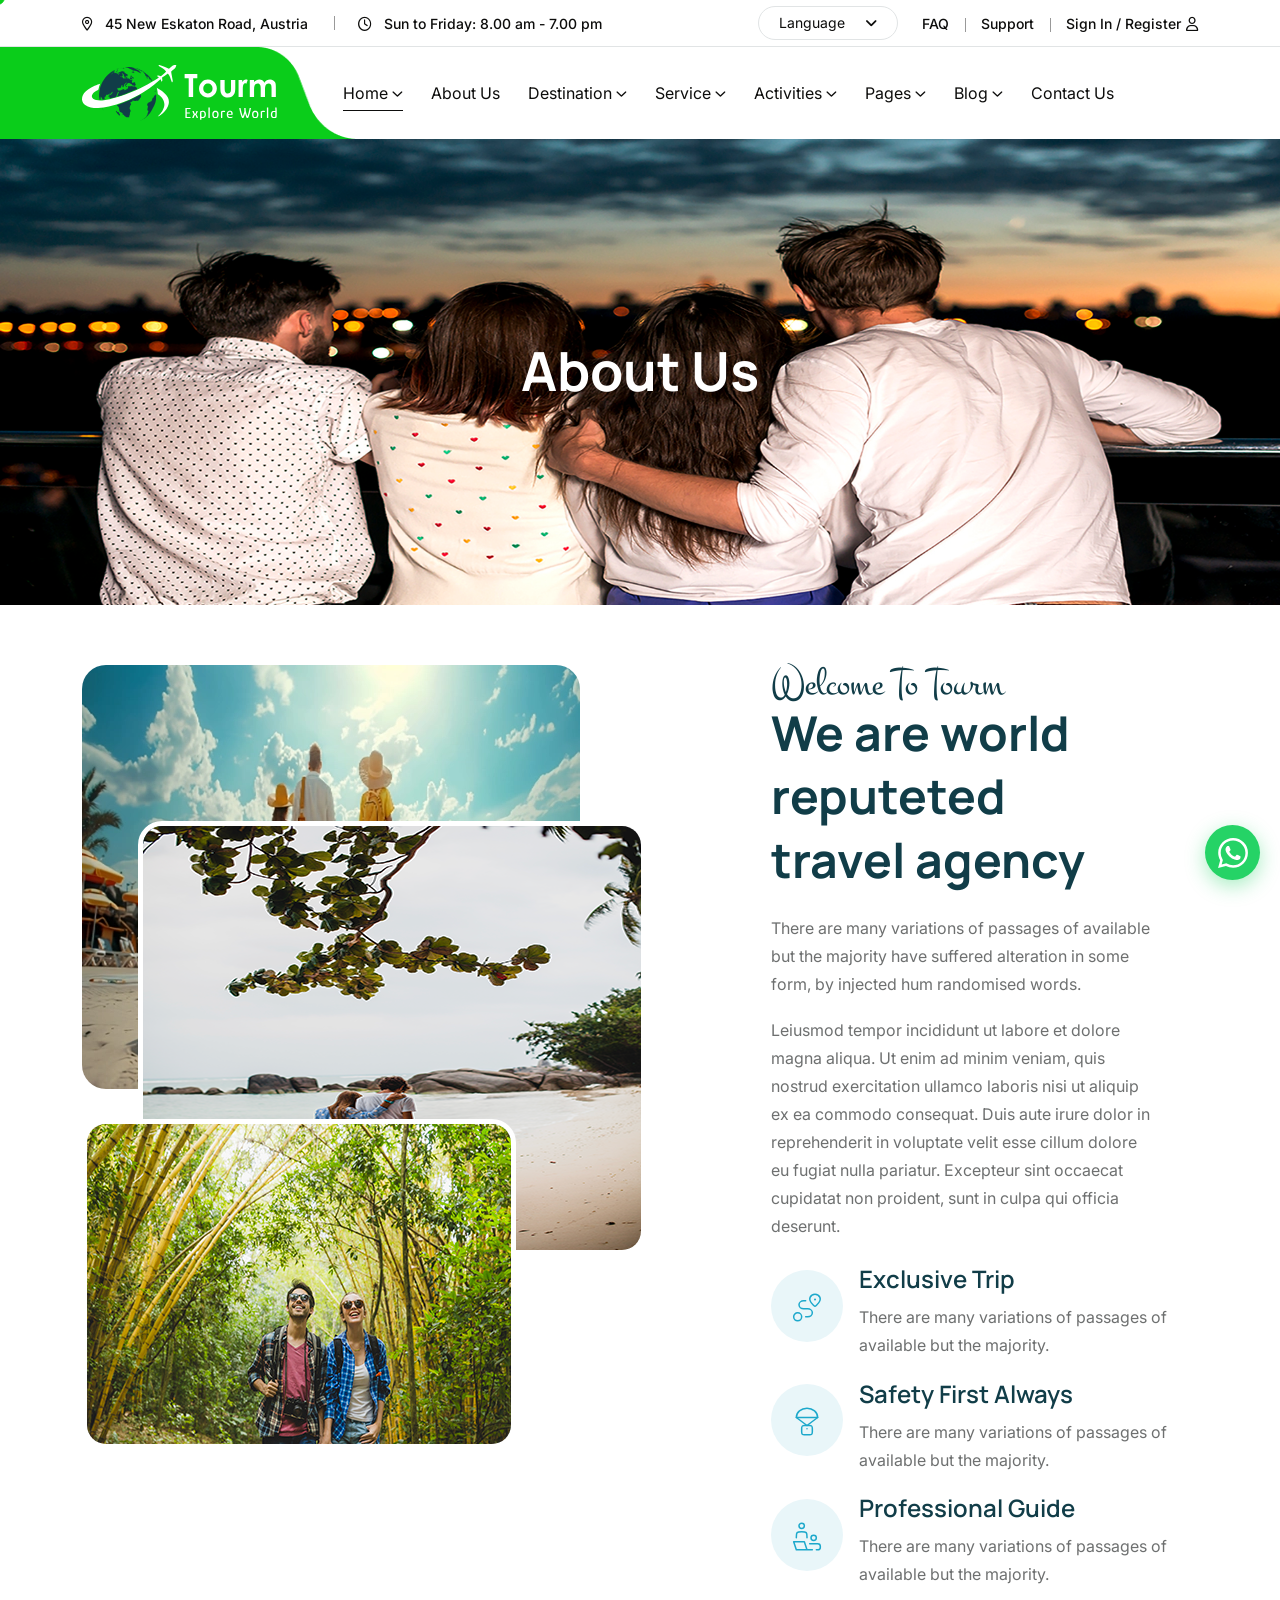
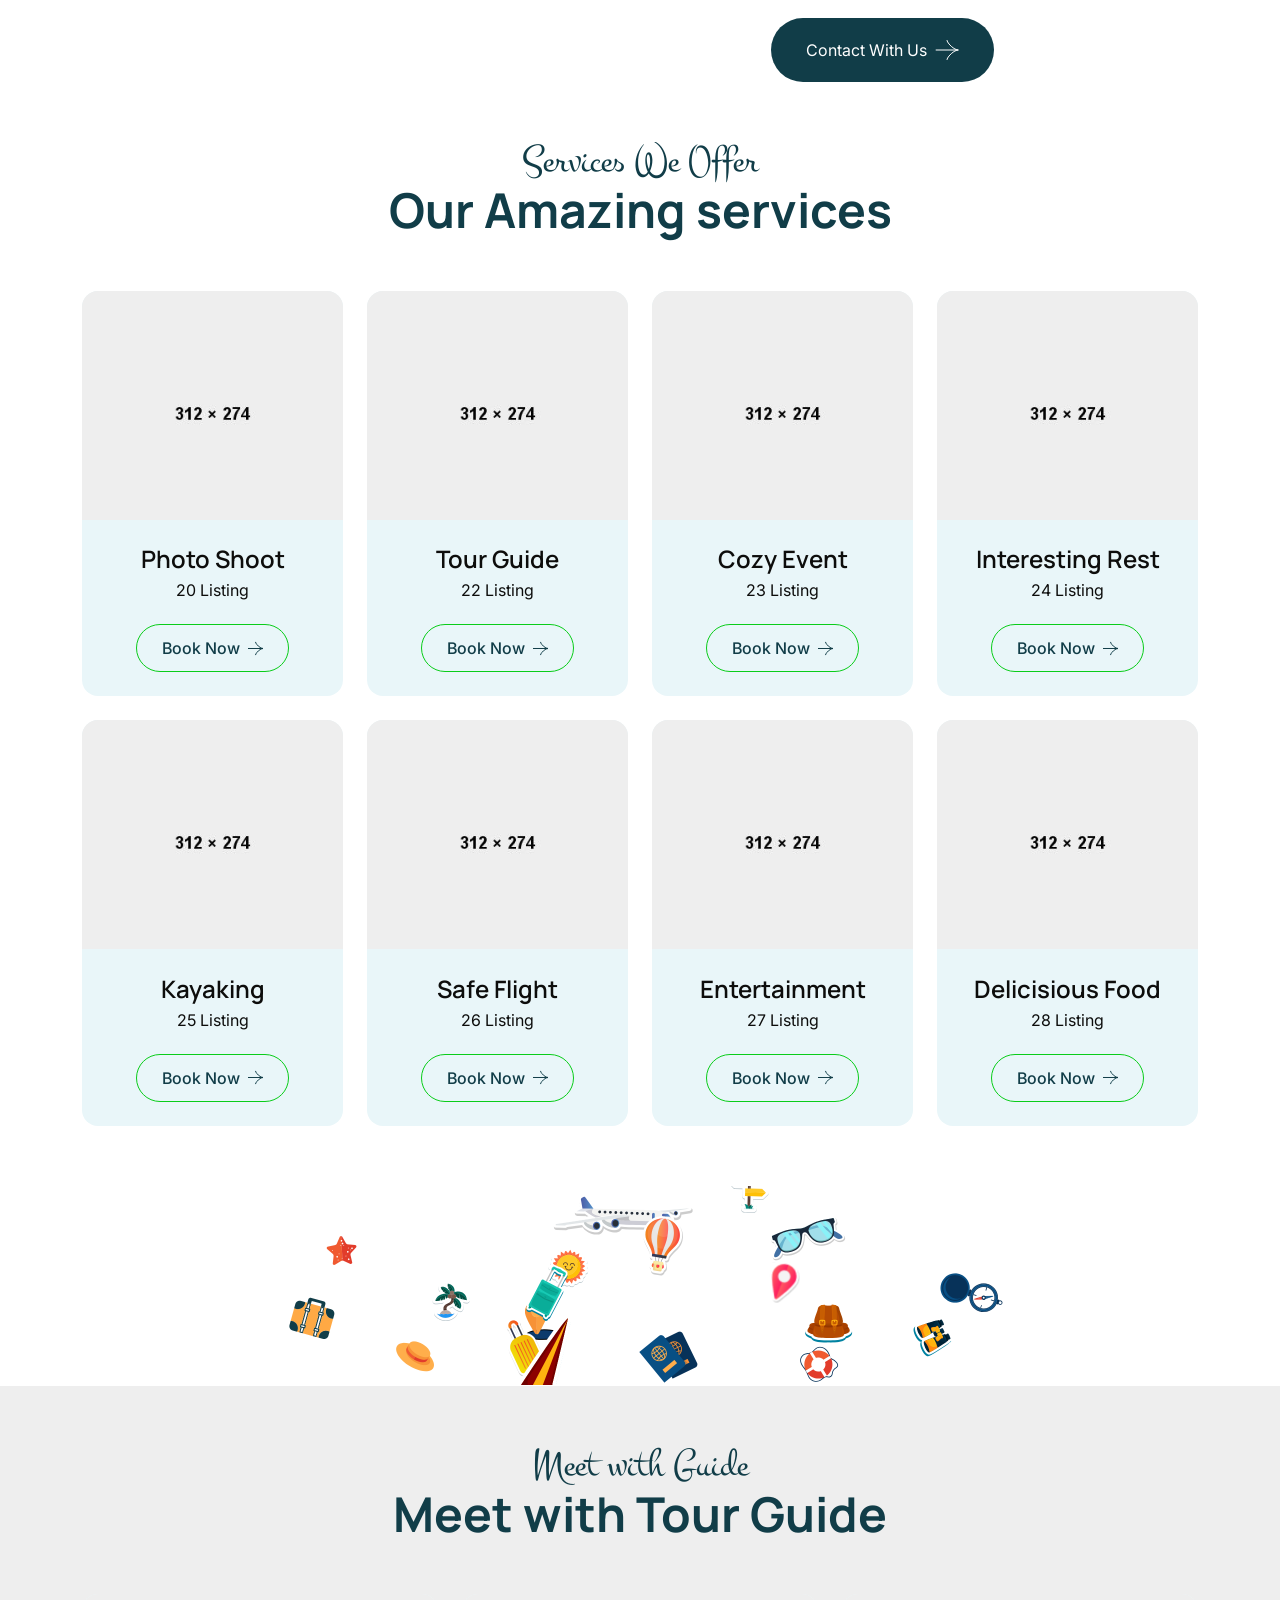
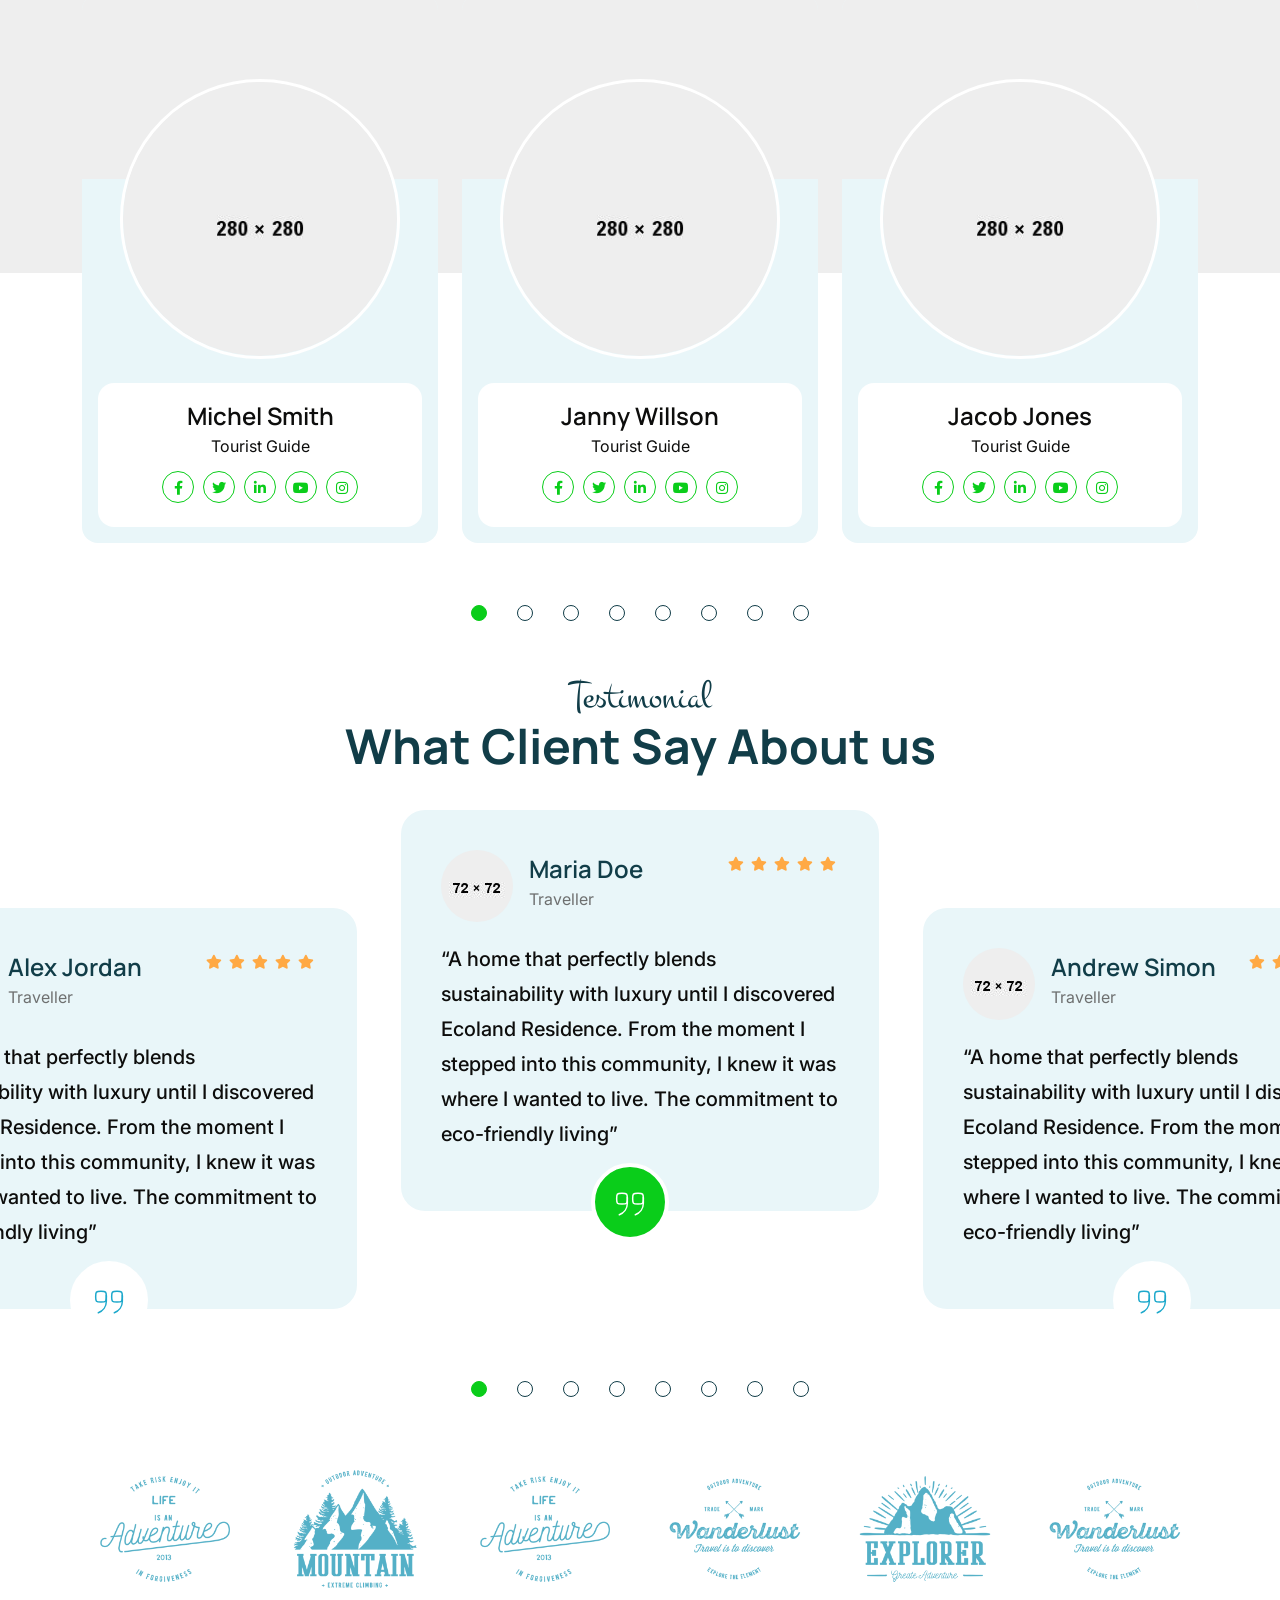
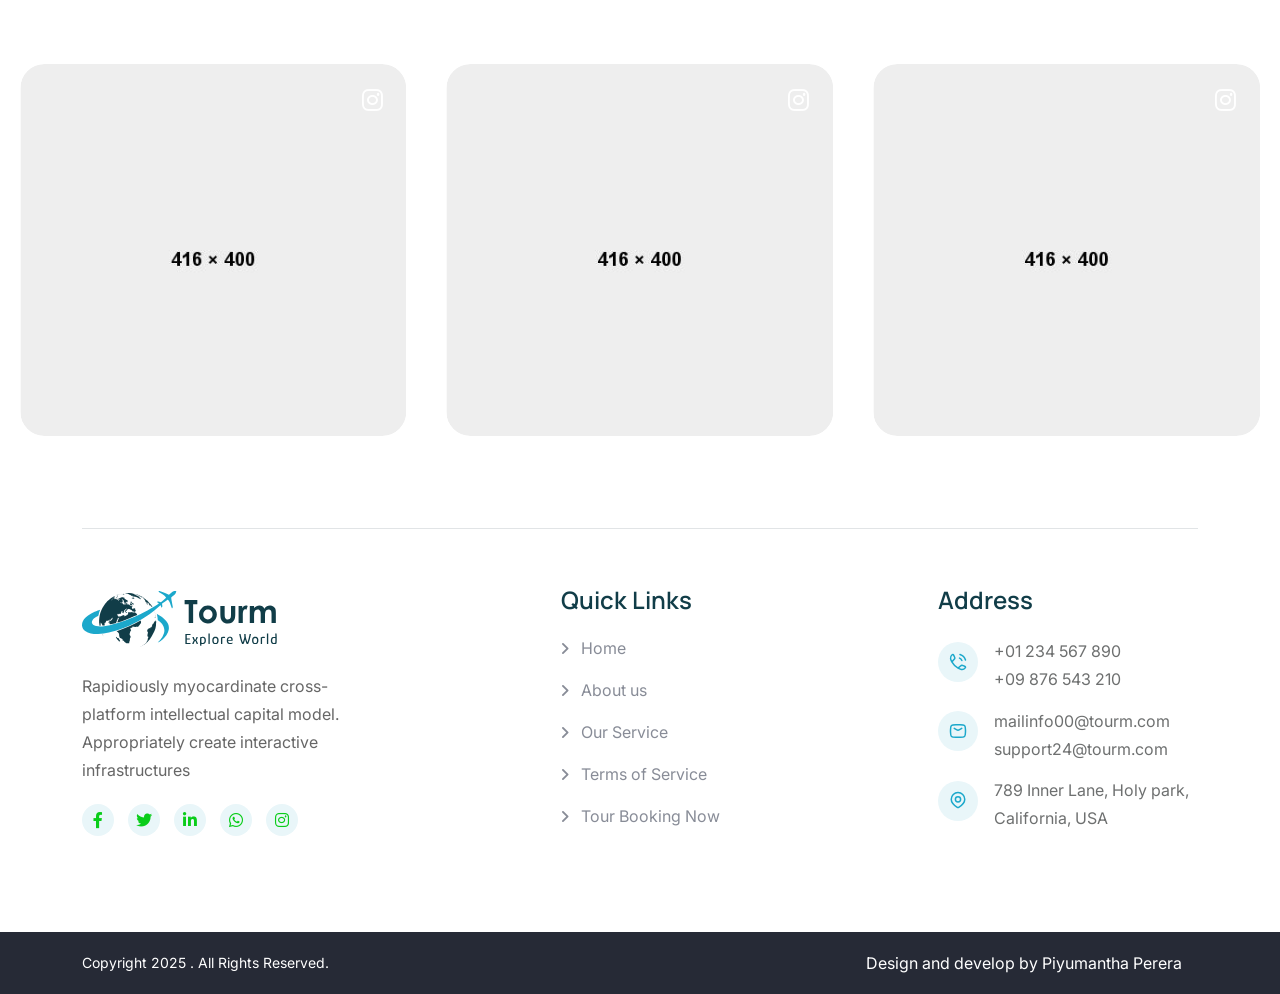
==== commit 4cd2a2b9: "Changed main page and added content in about us page" ====
--- a/about.html
+++ b/about.html
@@ -39,7 +39,9 @@
     <link rel="preconnect" href="https://fonts.gstatic.com" crossorigin>
     <link rel="preconnect" href="https://fonts.googleapis.com">
     <link rel="preconnect" href="https://fonts.gstatic.com" crossorigin>
-    <link href="https://fonts.googleapis.com/css2?family=Inter:wght@100..900&family=Manrope:wght@200..800&family=Montez&display=swap" rel="stylesheet">
+    <link
+        href="https://fonts.googleapis.com/css2?family=Inter:wght@100..900&family=Manrope:wght@200..800&family=Montez&display=swap"
+        rel="stylesheet">
 
     <!--==============================
 	    All CSS File
@@ -113,7 +115,8 @@
                     <div class="about-logo">
                         <a href="home-travel.html"><img src="assets/img/logo2.svg" alt="Tourm"></a>
                     </div>
-                    <p class="about-text">Rapidiously myocardinate cross-platform intellectual capital model. Appropriately create interactive infrastructures</p>
+                    <p class="about-text">Rapidiously myocardinate cross-platform intellectual capital model.
+                        Appropriately create interactive infrastructures</p>
                     <div class="th-social">
                         <a href="https://www.facebook.com/"><i class="fab fa-facebook-f"></i></a>
                         <a href="https://www.twitter.com/"><i class="fab fa-twitter"></i></a>
@@ -127,25 +130,29 @@
                 <div class="recent-post-wrap">
                     <div class="recent-post">
                         <div class="media-img">
-                            <a href="blog-details.html"><img src="assets/img/blog/recent-post-1-1.jpg" alt="Blog Image"></a>
+                            <a href="blog-details.html"><img src="assets/img/blog/recent-post-1-1.jpg"
+                                    alt="Blog Image"></a>
                         </div>
                         <div class="media-body">
                             <div class="recent-post-meta">
                                 <a href="blog.html"><i class="far fa-calendar"></i>24 Jun , 2025</a>
                             </div>
-                            <h4 class="post-title"><a class="text-inherit" href="blog-details.html">Where Vision Meets Concrete
+                            <h4 class="post-title"><a class="text-inherit" href="blog-details.html">Where Vision Meets
+                                    Concrete
                                     Reality</a></h4>
                         </div>
                     </div>
                     <div class="recent-post">
                         <div class="media-img">
-                            <a href="blog-details.html"><img src="assets/img/blog/recent-post-1-2.jpg" alt="Blog Image"></a>
+                            <a href="blog-details.html"><img src="assets/img/blog/recent-post-1-2.jpg"
+                                    alt="Blog Image"></a>
                         </div>
                         <div class="media-body">
                             <div class="recent-post-meta">
                                 <a href="blog.html"><i class="far fa-calendar"></i>22 Jun , 2025</a>
                             </div>
-                            <h4 class="post-title"><a class="text-inherit" href="blog-details.html">Raising the Bar in Construction.</a></h4>
+                            <h4 class="post-title"><a class="text-inherit" href="blog-details.html">Raising the Bar in
+                                    Construction.</a></h4>
                         </div>
                     </div>
                 </div>
@@ -285,7 +292,8 @@
                     <div class="col-auto d-none d-md-block">
                         <div class="header-links">
                             <ul>
-                                <li class="d-none d-xl-inline-block"><i class="fa-sharp fa-regular  fa-location-dot"></i>
+                                <li class="d-none d-xl-inline-block"><i
+                                        class="fa-sharp fa-regular  fa-location-dot"></i>
                                     <span>45 New Eskaton Road, Austria</span>
                                 </li>
                                 <li class="d-none d-xl-inline-block"><i class="fa-regular fa-clock"></i>
@@ -308,7 +316,8 @@
                                 <ul>
                                     <li class="d-none d-md-inline-block"><a href="faq.html">FAQ</a></li>
                                     <li class="d-none d-md-inline-block"><a href="contact.html">Support</a></li>
-                                    <li><a href="#login-form" class="popup-content">Sign In / Register<i class="fa-regular fa-user"></i></a>
+                                    <li><a href="#login-form" class="popup-content">Sign In / Register<i
+                                                class="fa-regular fa-user"></i></a>
                                     </li>
                                 </ul>
                             </div>
@@ -339,119 +348,159 @@
                                                         <div class="col-lg-3">
                                                             <div class="mega-menu-box">
                                                                 <div class="mega-menu-img">
-                                                                    <img src="assets/img/pages/home-travel.jpg" alt="Home One">
+                                                                    <img src="assets/img/pages/home-travel.jpg"
+                                                                        alt="Home One">
                                                                     <div class="btn-wrap">
-                                                                        <a target="_blank" href="index.html" class="th-btn">View Demo</a>
+                                                                        <a target="_blank" href="index.html"
+                                                                            class="th-btn">View Demo</a>
                                                                     </div>
                                                                 </div>
-                                                                <h3 class="mega-menu-title"><a href="index.html"><span>01.</span>Home Travel</a></h3>
+                                                                <h3 class="mega-menu-title"><a
+                                                                        href="index.html"><span>01.</span>Home
+                                                                        Travel</a></h3>
                                                             </div>
                                                         </div>
                                                         <div class="col-lg-3">
                                                             <div class="mega-menu-box">
                                                                 <div class="mega-menu-img">
-                                                                    <img src="assets/img/pages/home-tour.jpg" alt="Home Two">
+                                                                    <img src="assets/img/pages/home-tour.jpg"
+                                                                        alt="Home Two">
                                                                     <div class="btn-wrap">
-                                                                        <a target="_blank" href="home-tour.html" class="th-btn ">View Demo</a>
+                                                                        <a target="_blank" href="home-tour.html"
+                                                                            class="th-btn ">View Demo</a>
                                                                     </div>
                                                                 </div>
-                                                                <h3 class="mega-menu-title"><a href="home-tour.html"><span>02.</span>Home Tour</a></h3>
+                                                                <h3 class="mega-menu-title"><a
+                                                                        href="home-tour.html"><span>02.</span>Home
+                                                                        Tour</a></h3>
                                                             </div>
                                                         </div>
                                                         <div class="col-lg-3">
                                                             <div class="mega-menu-box">
                                                                 <div class="mega-menu-img">
-                                                                    <img src="assets/img/pages/home-agency.jpg" alt="Home Three">
+                                                                    <img src="assets/img/pages/home-agency.jpg"
+                                                                        alt="Home Three">
                                                                     <div class="btn-wrap">
-                                                                        <a target="_blank" href="home-agency.html" class="th-btn ">View Demo</a>
+                                                                        <a target="_blank" href="home-agency.html"
+                                                                            class="th-btn ">View Demo</a>
                                                                     </div>
                                                                 </div>
-                                                                <h3 class="mega-menu-title"><a href="home-agency.html"><span>03.</span>Home Agency</a>
+                                                                <h3 class="mega-menu-title"><a
+                                                                        href="home-agency.html"><span>03.</span>Home
+                                                                        Agency</a>
                                                                 </h3>
                                                             </div>
                                                         </div>
                                                         <div class="col-lg-3">
                                                             <div class="mega-menu-box">
                                                                 <div class="mega-menu-img">
-                                                                    <img src="assets/img/pages/home-yacht.jpg" alt="Home Four">
+                                                                    <img src="assets/img/pages/home-yacht.jpg"
+                                                                        alt="Home Four">
                                                                     <div class="btn-wrap">
-                                                                        <a target="_blank" href="home-yacht.html" class="th-btn ">View Demo</a>
+                                                                        <a target="_blank" href="home-yacht.html"
+                                                                            class="th-btn ">View Demo</a>
                                                                     </div>
                                                                 </div>
-                                                                <h3 class="mega-menu-title"><a href="home-yacht.html"><span>04.</span>Home Yacht</a>
+                                                                <h3 class="mega-menu-title"><a
+                                                                        href="home-yacht.html"><span>04.</span>Home
+                                                                        Yacht</a>
                                                                 </h3>
                                                             </div>
                                                         </div>
                                                         <div class="col-lg-3">
                                                             <div class="mega-menu-box">
                                                                 <div class="mega-menu-img">
-                                                                    <img src="assets/img/pages/home-beach.jpg" alt="Home Five">
+                                                                    <img src="assets/img/pages/home-beach.jpg"
+                                                                        alt="Home Five">
                                                                     <div class="btn-wrap">
-                                                                        <a target="_blank" href="home-beach.html" class="th-btn ">View Demo</a>
+                                                                        <a target="_blank" href="home-beach.html"
+                                                                            class="th-btn ">View Demo</a>
                                                                     </div>
                                                                 </div>
-                                                                <h3 class="mega-menu-title"><a href="home-beach.html"><span>05.</span>Home Beach</a>
+                                                                <h3 class="mega-menu-title"><a
+                                                                        href="home-beach.html"><span>05.</span>Home
+                                                                        Beach</a>
                                                                 </h3>
                                                             </div>
                                                         </div>
                                                         <div class="col-lg-3">
                                                             <div class="mega-menu-box">
                                                                 <div class="mega-menu-img">
-                                                                    <img src="assets/img/pages/home-resort.jpg" alt="Home Six">
+                                                                    <img src="assets/img/pages/home-resort.jpg"
+                                                                        alt="Home Six">
                                                                     <div class="btn-wrap">
-                                                                        <a target="_blank" href="home-resort.html" class="th-btn ">View Demo</a>
+                                                                        <a target="_blank" href="home-resort.html"
+                                                                            class="th-btn ">View Demo</a>
                                                                     </div>
                                                                 </div>
-                                                                <h3 class="mega-menu-title"><a href="home-resort.html"><span>06.</span>Home resort</a>
+                                                                <h3 class="mega-menu-title"><a
+                                                                        href="home-resort.html"><span>06.</span>Home
+                                                                        resort</a>
                                                                 </h3>
                                                             </div>
                                                         </div>
                                                         <div class="col-lg-3">
                                                             <div class="mega-menu-box">
                                                                 <div class="mega-menu-img">
-                                                                    <img src="assets/img/pages/home-countryside-hotel.jpg" alt="Home Six">
+                                                                    <img src="assets/img/pages/home-countryside-hotel.jpg"
+                                                                        alt="Home Six">
                                                                     <div class="btn-wrap">
-                                                                        <a target="_blank" href="home-countryside-hotel.html" class="th-btn ">View
+                                                                        <a target="_blank"
+                                                                            href="home-countryside-hotel.html"
+                                                                            class="th-btn ">View
                                                                             Demo</a>
                                                                     </div>
                                                                 </div>
-                                                                <h3 class="mega-menu-title"><a href="home-countryside-hotel.html"><span>07.</span>Home
+                                                                <h3 class="mega-menu-title"><a
+                                                                        href="home-countryside-hotel.html"><span>07.</span>Home
                                                                         Countryside Hotel</a></h3>
                                                             </div>
                                                         </div>
                                                         <div class="col-lg-3">
                                                             <div class="mega-menu-box">
                                                                 <div class="mega-menu-img">
-                                                                    <img src="assets/img/pages/home-forest.jpg" alt="Home Six">
+                                                                    <img src="assets/img/pages/home-forest.jpg"
+                                                                        alt="Home Six">
                                                                     <div class="btn-wrap">
-                                                                        <a target="_blank" href="home-forest.html" class="th-btn ">View Demo</a>
+                                                                        <a target="_blank" href="home-forest.html"
+                                                                            class="th-btn ">View Demo</a>
                                                                     </div>
                                                                 </div>
-                                                                <h3 class="mega-menu-title"><a href="home-forest.html"><span>08.</span>Home Forest</a>
+                                                                <h3 class="mega-menu-title"><a
+                                                                        href="home-forest.html"><span>08.</span>Home
+                                                                        Forest</a>
                                                                 </h3>
                                                             </div>
                                                         </div>
                                                         <div class="col-lg-3">
                                                             <div class="mega-menu-box">
                                                                 <div class="mega-menu-img">
-                                                                    <img src="assets/img/pages/home-hiking.jpg" alt="Home Six">
+                                                                    <img src="assets/img/pages/home-hiking.jpg"
+                                                                        alt="Home Six">
                                                                     <div class="btn-wrap">
-                                                                        <a target="_blank" href="home-hiking.html" class="th-btn ">View Demo</a>
+                                                                        <a target="_blank" href="home-hiking.html"
+                                                                            class="th-btn ">View Demo</a>
                                                                     </div>
                                                                 </div>
-                                                                <h3 class="mega-menu-title"><a href="home-hiking.html"><span>09.</span>Home Hiking</a>
+                                                                <h3 class="mega-menu-title"><a
+                                                                        href="home-hiking.html"><span>09.</span>Home
+                                                                        Hiking</a>
                                                                 </h3>
                                                             </div>
                                                         </div>
                                                         <div class="col-lg-3">
                                                             <div class="mega-menu-box">
                                                                 <div class="mega-menu-img">
-                                                                    <img src="assets/img/pages/home-hiking-2.jpg" alt="Home ten">
+                                                                    <img src="assets/img/pages/home-hiking-2.jpg"
+                                                                        alt="Home ten">
                                                                     <div class="btn-wrap">
-                                                                        <a target="_blank" href="home-hiking-2.html" class="th-btn ">View Demo</a>
+                                                                        <a target="_blank" href="home-hiking-2.html"
+                                                                            class="th-btn ">View Demo</a>
                                                                     </div>
                                                                 </div>
-                                                                <h3 class="mega-menu-title"><a href="home-hiking-2.html"><span>10.</span>Home Hiking
+                                                                <h3 class="mega-menu-title"><a
+                                                                        href="home-hiking-2.html"><span>10.</span>Home
+                                                                        Hiking
                                                                         Style 2</a>
                                                                 </h3>
                                                             </div>
@@ -459,12 +508,16 @@
                                                         <div class="col-lg-3">
                                                             <div class="mega-menu-box">
                                                                 <div class="mega-menu-img">
-                                                                    <img src="assets/img/pages/home-cruise-tour.jpg" alt="Home ten">
+                                                                    <img src="assets/img/pages/home-cruise-tour.jpg"
+                                                                        alt="Home ten">
                                                                     <div class="btn-wrap">
-                                                                        <a target="_blank" href="home-cruise-tour.html" class="th-btn ">View Demo</a>
+                                                                        <a target="_blank" href="home-cruise-tour.html"
+                                                                            class="th-btn ">View Demo</a>
                                                                     </div>
                                                                 </div>
-                                                                <h3 class="mega-menu-title"><a href="home-cruise-tour.html"><span>11.</span>Home Cruise
+                                                                <h3 class="mega-menu-title"><a
+                                                                        href="home-cruise-tour.html"><span>11.</span>Home
+                                                                        Cruise
                                                                         Tour</a>
                                                                 </h3>
                                                             </div>
@@ -472,12 +525,16 @@
                                                         <div class="col-lg-3">
                                                             <div class="mega-menu-box">
                                                                 <div class="mega-menu-img">
-                                                                    <img src="assets/img/pages/home-travel-agency.jpg" alt="Home ten">
+                                                                    <img src="assets/img/pages/home-travel-agency.jpg"
+                                                                        alt="Home ten">
                                                                     <div class="btn-wrap">
-                                                                        <a target="_blank" href="home-travel-agency.html" class="th-btn ">View Demo</a>
+                                                                        <a target="_blank"
+                                                                            href="home-travel-agency.html"
+                                                                            class="th-btn ">View Demo</a>
                                                                     </div>
                                                                 </div>
-                                                                <h3 class="mega-menu-title"><a href="home-travel-agency.html"><span>12.</span>Home
+                                                                <h3 class="mega-menu-title"><a
+                                                                        href="home-travel-agency.html"><span>12.</span>Home
                                                                         Travel Agency</a>
                                                                 </h3>
                                                             </div>
@@ -485,12 +542,16 @@
                                                         <div class="col-lg-3">
                                                             <div class="mega-menu-box">
                                                                 <div class="mega-menu-img">
-                                                                    <img src="assets/img/pages/home-museum-tour.jpg" alt="Home ten">
+                                                                    <img src="assets/img/pages/home-museum-tour.jpg"
+                                                                        alt="Home ten">
                                                                     <div class="btn-wrap">
-                                                                        <a target="_blank" href="home-museum-tour.html" class="th-btn ">View Demo</a>
+                                                                        <a target="_blank" href="home-museum-tour.html"
+                                                                            class="th-btn ">View Demo</a>
                                                                     </div>
                                                                 </div>
-                                                                <h3 class="mega-menu-title"><a href="home-museum-tour.html"><span>13.</span>Home Museum
+                                                                <h3 class="mega-menu-title"><a
+                                                                        href="home-museum-tour.html"><span>13.</span>Home
+                                                                        Museum
                                                                         Tour</a>
                                                                 </h3>
                                                             </div>
@@ -498,12 +559,16 @@
                                                         <div class="col-lg-3">
                                                             <div class="mega-menu-box">
                                                                 <div class="mega-menu-img">
-                                                                    <img src="assets/img/pages/home-worldwide-tour.jpg" alt="Home ten">
+                                                                    <img src="assets/img/pages/home-worldwide-tour.jpg"
+                                                                        alt="Home ten">
                                                                     <div class="btn-wrap">
-                                                                        <a target="_blank" href="home-worldwide-tour.html" class="th-btn ">View Demo</a>
+                                                                        <a target="_blank"
+                                                                            href="home-worldwide-tour.html"
+                                                                            class="th-btn ">View Demo</a>
                                                                     </div>
                                                                 </div>
-                                                                <h3 class="mega-menu-title"><a href="home-worldwide-tour.html"><span>14.</span>Home
+                                                                <h3 class="mega-menu-title"><a
+                                                                        href="home-worldwide-tour.html"><span>14.</span>Home
                                                                         Worldwide Tour</a>
                                                                 </h3>
                                                             </div>
@@ -511,12 +576,15 @@
                                                         <div class="col-lg-3">
                                                             <div class="mega-menu-box">
                                                                 <div class="mega-menu-img">
-                                                                    <img src="assets/img/pages/home-city-tour.jpg" alt="Home ten">
+                                                                    <img src="assets/img/pages/home-city-tour.jpg"
+                                                                        alt="Home ten">
                                                                     <div class="btn-wrap">
-                                                                        <a target="_blank" href="home-city-tour.html" class="th-btn ">View Demo</a>
+                                                                        <a target="_blank" href="home-city-tour.html"
+                                                                            class="th-btn ">View Demo</a>
                                                                     </div>
                                                                 </div>
-                                                                <h3 class="mega-menu-title"><a href="home-city-tour.html"><span>15.</span>Home
+                                                                <h3 class="mega-menu-title"><a
+                                                                        href="home-city-tour.html"><span>15.</span>Home
                                                                         City Tour</a>
                                                                 </h3>
                                                             </div>
@@ -524,24 +592,33 @@
                                                         <div class="col-lg-3">
                                                             <div class="mega-menu-box">
                                                                 <div class="mega-menu-img">
-                                                                    <img src="assets/img/pages/home-winter-holiday-travel.jpg" alt="Home ten">
+                                                                    <img src="assets/img/pages/home-winter-holiday-travel.jpg"
+                                                                        alt="Home ten">
                                                                     <div class="btn-wrap">
-                                                                        <a target="_blank" href="home-winter-holiday-travel.html" class="th-btn ">View Demo</a>
+                                                                        <a target="_blank"
+                                                                            href="home-winter-holiday-travel.html"
+                                                                            class="th-btn ">View Demo</a>
                                                                     </div>
                                                                 </div>
-                                                                <h3 class="mega-menu-title"><a href="home-winter-holiday-travel.html"><span>16.</span> Home Winter Holiday Travel</a>
+                                                                <h3 class="mega-menu-title"><a
+                                                                        href="home-winter-holiday-travel.html"><span>16.</span>
+                                                                        Home Winter Holiday Travel</a>
                                                                 </h3>
                                                             </div>
                                                         </div>
                                                         <div class="col-lg-3">
                                                             <div class="mega-menu-box">
                                                                 <div class="mega-menu-img">
-                                                                    <img src="assets/img/pages/home-traveler.jpg" alt="Home ten">
+                                                                    <img src="assets/img/pages/home-traveler.jpg"
+                                                                        alt="Home ten">
                                                                     <div class="btn-wrap">
-                                                                        <a target="_blank" href="home-traveler.html" class="th-btn ">View Demo</a>
+                                                                        <a target="_blank" href="home-traveler.html"
+                                                                            class="th-btn ">View Demo</a>
                                                                     </div>
                                                                 </div>
-                                                                <h3 class="mega-menu-title"><a href="home-traveler.html"><span>17.</span> Home Traveler</a>
+                                                                <h3 class="mega-menu-title"><a
+                                                                        href="home-traveler.html"><span>17.</span> Home
+                                                                        Traveler</a>
                                                                 </h3>
                                                             </div>
                                                         </div>
@@ -614,7 +691,8 @@
                                     </li>
                                 </ul>
                             </nav>
-                            <button type="button" class="th-menu-toggle d-block d-xl-none"><i class="far fa-bars"></i></button>
+                            <button type="button" class="th-menu-toggle d-block d-xl-none"><i
+                                    class="far fa-bars"></i></button>
                         </div>
                         <div class="col-auto d-none d-xl-block">
                             <div class="header-button">
@@ -631,14 +709,14 @@
     <!--==============================
     Breadcumb
 ============================== -->
-    <div class="breadcumb-wrapper " data-bg-src="assets/img/bg/breadcumb-bg.jpg">
+    <div class="breadcumb-wrapper " data-bg-src="assets/img/back-view-people-looking-distance.jpg">
         <div class="container">
             <div class="breadcumb-content">
-                <h1 class="breadcumb-title">About Tourm</h1>
-                <ul class="breadcumb-menu">
+                <h1 class="breadcumb-title">About Us</h1>
+                <!-- <ul class="breadcumb-menu">
                     <li><a href="home-travel.html">Home</a></li>
                     <li>About Tourm</li>
-                </ul>
+                </ul> -->
             </div>
         </div>
     </div><!--==============================
@@ -650,13 +728,14 @@
                 <div class="col-xl-7">
                     <div class="img-box3">
                         <div class="img1">
-                            <img src="assets/img/normal/about_3_1.jpg" alt="About">
+                            <img src="assets/img/who-we-are.webp" alt="About">
                         </div>
                         <div class="img2">
-                            <img src="assets/img/normal/about_3_2.jpg" alt="About">
+                            <img src="assets/img/young-stylish-hipster-couple-love-tropical-beach-vacation1.png"
+                                alt="About">
                         </div>
                         <div class="img3 movingX">
-                            <img src="assets/img/normal/about_3_3.jpg" alt="About">
+                            <img src="assets/img/tourist-couple-having-fun-forest.jpg" alt="About">
                         </div>
                     </div>
                 </div>
@@ -664,16 +743,23 @@
                     <div class="ps-xl-4">
                         <div class="title-area mb-20">
                             <span class="sub-title style1 ">Welcome To Tourm</span>
-                            <h2 class="sec-title mb-20 pe-xl-5 me-xl-5 heading">We are world reputeted travel agency</h2>
-                        </div>
-                        <p class="pe-xl-5">There are many variations of passages of available but the majority have suffered alteration in some form, by injected hum randomised words.</p>
-                        <p class="mb-30 pe-xl-5"> Leiusmod tempor incididunt ut labore et dolore magna aliqua. Ut enim ad minim veniam, quis nostrud exercitation ullamco laboris nisi ut aliquip ex ea commodo consequat. Duis aute irure dolor in reprehenderit in voluptate velit esse cillum dolore eu fugiat nulla pariatur. Excepteur sint occaecat cupidatat non proident, sunt in culpa qui officia deserunt.</p>
+                            <h2 class="sec-title mb-20 pe-xl-5 me-xl-5 heading">We are world reputeted travel agency
+                            </h2>
+                        </div>
+                        <p class="pe-xl-5">There are many variations of passages of available but the majority have
+                            suffered alteration in some form, by injected hum randomised words.</p>
+                        <p class="mb-30 pe-xl-5"> Leiusmod tempor incididunt ut labore et dolore magna aliqua. Ut enim
+                            ad minim veniam, quis nostrud exercitation ullamco laboris nisi ut aliquip ex ea commodo
+                            consequat. Duis aute irure dolor in reprehenderit in voluptate velit esse cillum dolore eu
+                            fugiat nulla pariatur. Excepteur sint occaecat cupidatat non proident, sunt in culpa qui
+                            officia deserunt.</p>
                         <div class="about-item-wrap">
                             <div class="about-item style2">
                                 <div class="about-item_img"><img src="assets/img/icon/about_1_1.svg" alt=""></div>
                                 <div class="about-item_centent">
                                     <h5 class="box-title">Exclusive Trip</h5>
-                                    <p class="about-item_text">There are many variations of passages of available but the
+                                    <p class="about-item_text">There are many variations of passages of available but
+                                        the
                                         majority.</p>
                                 </div>
                             </div>
@@ -681,19 +767,22 @@
                                 <div class="about-item_img"><img src="assets/img/icon/about_1_2.svg" alt=""></div>
                                 <div class="about-item_centent">
                                     <h5 class="box-title">Safety First Always</h5>
-                                    <p class="about-item_text">There are many variations of passages of available but the majority.</p>
+                                    <p class="about-item_text">There are many variations of passages of available but
+                                        the majority.</p>
                                 </div>
                             </div>
                             <div class="about-item style2">
                                 <div class="about-item_img"><img src="assets/img/icon/about_1_3.svg" alt=""></div>
                                 <div class="about-item_centent">
                                     <h5 class="box-title">Professional Guide</h5>
-                                    <p class="about-item_text">There are many variations of passages of available but the
+                                    <p class="about-item_text">There are many variations of passages of available but
+                                        the
                                         majority.</p>
                                 </div>
                             </div>
                         </div>
-                        <div class="mt-35"><a href="contact.html" class="th-btn style3 th-icon">Contact With Us</a></div>
+                        <div class="mt-35"><a href="contact.html" class="th-btn style3 th-icon">Contact With Us</a>
+                        </div>
                     </div>
                 </div>
             </div>
@@ -844,7 +933,8 @@
                 <h2 class="sec-title">Meet with Tour Guide</h2>
             </div>
             <div class="slider-area">
-                <div class="swiper th-slider teamSlider3 has-shadow" id="teamSlider3" data-slider-options='{"breakpoints":{"0":{"slidesPerView":1},"576":{"slidesPerView":"1"},"768":{"slidesPerView":"2"},"992":{"slidesPerView":"3"},"1200":{"slidesPerView":"3"}}}'>
+                <div class="swiper th-slider teamSlider3 has-shadow" id="teamSlider3"
+                    data-slider-options='{"breakpoints":{"0":{"slidesPerView":1},"576":{"slidesPerView":"1"},"768":{"slidesPerView":"2"},"992":{"slidesPerView":"3"},"1200":{"slidesPerView":"3"}}}'>
                     <div class="swiper-wrapper">
                         <!-- Single Item -->
                         <div class="swiper-slide">
@@ -862,11 +952,16 @@
 
 
                                         <div class="th-social">
-                                            <a target="_blank" href="https://facebook.com/"><i class="fab fa-facebook-f"></i></a>
-                                            <a target="_blank" href="https://twitter.com/"><i class="fab fa-twitter"></i></a>
-                                            <a target="_blank" href="https://linkedin.com/"><i class="fab fa-linkedin-in"></i></a>
-                                            <a target="_blank" href="https://youtube.com/"><i class="fab fa-youtube"></i></a>
-                                            <a target="_blank" href="https://instagram.com/"><i class="fab fa-instagram"></i></a>
+                                            <a target="_blank" href="https://facebook.com/"><i
+                                                    class="fab fa-facebook-f"></i></a>
+                                            <a target="_blank" href="https://twitter.com/"><i
+                                                    class="fab fa-twitter"></i></a>
+                                            <a target="_blank" href="https://linkedin.com/"><i
+                                                    class="fab fa-linkedin-in"></i></a>
+                                            <a target="_blank" href="https://youtube.com/"><i
+                                                    class="fab fa-youtube"></i></a>
+                                            <a target="_blank" href="https://instagram.com/"><i
+                                                    class="fab fa-instagram"></i></a>
                                         </div>
                                     </div>
                                 </div>
@@ -889,11 +984,16 @@
 
 
                                         <div class="th-social">
-                                            <a target="_blank" href="https://facebook.com/"><i class="fab fa-facebook-f"></i></a>
-                                            <a target="_blank" href="https://twitter.com/"><i class="fab fa-twitter"></i></a>
-                                            <a target="_blank" href="https://linkedin.com/"><i class="fab fa-linkedin-in"></i></a>
-                                            <a target="_blank" href="https://youtube.com/"><i class="fab fa-youtube"></i></a>
-                                            <a target="_blank" href="https://instagram.com/"><i class="fab fa-instagram"></i></a>
+                                            <a target="_blank" href="https://facebook.com/"><i
+                                                    class="fab fa-facebook-f"></i></a>
+                                            <a target="_blank" href="https://twitter.com/"><i
+                                                    class="fab fa-twitter"></i></a>
+                                            <a target="_blank" href="https://linkedin.com/"><i
+                                                    class="fab fa-linkedin-in"></i></a>
+                                            <a target="_blank" href="https://youtube.com/"><i
+                                                    class="fab fa-youtube"></i></a>
+                                            <a target="_blank" href="https://instagram.com/"><i
+                                                    class="fab fa-instagram"></i></a>
                                         </div>
                                     </div>
                                 </div>
@@ -916,11 +1016,16 @@
 
 
                                         <div class="th-social">
-                                            <a target="_blank" href="https://facebook.com/"><i class="fab fa-facebook-f"></i></a>
-                                            <a target="_blank" href="https://twitter.com/"><i class="fab fa-twitter"></i></a>
-                                            <a target="_blank" href="https://linkedin.com/"><i class="fab fa-linkedin-in"></i></a>
-                                            <a target="_blank" href="https://youtube.com/"><i class="fab fa-youtube"></i></a>
-                                            <a target="_blank" href="https://instagram.com/"><i class="fab fa-instagram"></i></a>
+                                            <a target="_blank" href="https://facebook.com/"><i
+                                                    class="fab fa-facebook-f"></i></a>
+                                            <a target="_blank" href="https://twitter.com/"><i
+                                                    class="fab fa-twitter"></i></a>
+                                            <a target="_blank" href="https://linkedin.com/"><i
+                                                    class="fab fa-linkedin-in"></i></a>
+                                            <a target="_blank" href="https://youtube.com/"><i
+                                                    class="fab fa-youtube"></i></a>
+                                            <a target="_blank" href="https://instagram.com/"><i
+                                                    class="fab fa-instagram"></i></a>
                                         </div>
                                     </div>
                                 </div>
@@ -943,11 +1048,16 @@
 
 
                                         <div class="th-social">
-                                            <a target="_blank" href="https://facebook.com/"><i class="fab fa-facebook-f"></i></a>
-                                            <a target="_blank" href="https://twitter.com/"><i class="fab fa-twitter"></i></a>
-                                            <a target="_blank" href="https://linkedin.com/"><i class="fab fa-linkedin-in"></i></a>
-                                            <a target="_blank" href="https://youtube.com/"><i class="fab fa-youtube"></i></a>
-                                            <a target="_blank" href="https://instagram.com/"><i class="fab fa-instagram"></i></a>
+                                            <a target="_blank" href="https://facebook.com/"><i
+                                                    class="fab fa-facebook-f"></i></a>
+                                            <a target="_blank" href="https://twitter.com/"><i
+                                                    class="fab fa-twitter"></i></a>
+                                            <a target="_blank" href="https://linkedin.com/"><i
+                                                    class="fab fa-linkedin-in"></i></a>
+                                            <a target="_blank" href="https://youtube.com/"><i
+                                                    class="fab fa-youtube"></i></a>
+                                            <a target="_blank" href="https://instagram.com/"><i
+                                                    class="fab fa-instagram"></i></a>
                                         </div>
                                     </div>
                                 </div>
@@ -970,11 +1080,16 @@
 
 
                                         <div class="th-social">
-                                            <a target="_blank" href="https://facebook.com/"><i class="fab fa-facebook-f"></i></a>
-                                            <a target="_blank" href="https://twitter.com/"><i class="fab fa-twitter"></i></a>
-                                            <a target="_blank" href="https://linkedin.com/"><i class="fab fa-linkedin-in"></i></a>
-                                            <a target="_blank" href="https://youtube.com/"><i class="fab fa-youtube"></i></a>
-                                            <a target="_blank" href="https://instagram.com/"><i class="fab fa-instagram"></i></a>
+                                            <a target="_blank" href="https://facebook.com/"><i
+                                                    class="fab fa-facebook-f"></i></a>
+                                            <a target="_blank" href="https://twitter.com/"><i
+                                                    class="fab fa-twitter"></i></a>
+                                            <a target="_blank" href="https://linkedin.com/"><i
+                                                    class="fab fa-linkedin-in"></i></a>
+                                            <a target="_blank" href="https://youtube.com/"><i
+                                                    class="fab fa-youtube"></i></a>
+                                            <a target="_blank" href="https://instagram.com/"><i
+                                                    class="fab fa-instagram"></i></a>
                                         </div>
                                     </div>
                                 </div>
@@ -997,11 +1112,16 @@
 
 
                                         <div class="th-social">
-                                            <a target="_blank" href="https://facebook.com/"><i class="fab fa-facebook-f"></i></a>
-                                            <a target="_blank" href="https://twitter.com/"><i class="fab fa-twitter"></i></a>
-                                            <a target="_blank" href="https://linkedin.com/"><i class="fab fa-linkedin-in"></i></a>
-                                            <a target="_blank" href="https://youtube.com/"><i class="fab fa-youtube"></i></a>
-                                            <a target="_blank" href="https://instagram.com/"><i class="fab fa-instagram"></i></a>
+                                            <a target="_blank" href="https://facebook.com/"><i
+                                                    class="fab fa-facebook-f"></i></a>
+                                            <a target="_blank" href="https://twitter.com/"><i
+                                                    class="fab fa-twitter"></i></a>
+                                            <a target="_blank" href="https://linkedin.com/"><i
+                                                    class="fab fa-linkedin-in"></i></a>
+                                            <a target="_blank" href="https://youtube.com/"><i
+                                                    class="fab fa-youtube"></i></a>
+                                            <a target="_blank" href="https://instagram.com/"><i
+                                                    class="fab fa-instagram"></i></a>
                                         </div>
                                     </div>
                                 </div>
@@ -1024,11 +1144,16 @@
 
 
                                         <div class="th-social">
-                                            <a target="_blank" href="https://facebook.com/"><i class="fab fa-facebook-f"></i></a>
-                                            <a target="_blank" href="https://twitter.com/"><i class="fab fa-twitter"></i></a>
-                                            <a target="_blank" href="https://linkedin.com/"><i class="fab fa-linkedin-in"></i></a>
-                                            <a target="_blank" href="https://youtube.com/"><i class="fab fa-youtube"></i></a>
-                                            <a target="_blank" href="https://instagram.com/"><i class="fab fa-instagram"></i></a>
+                                            <a target="_blank" href="https://facebook.com/"><i
+                                                    class="fab fa-facebook-f"></i></a>
+                                            <a target="_blank" href="https://twitter.com/"><i
+                                                    class="fab fa-twitter"></i></a>
+                                            <a target="_blank" href="https://linkedin.com/"><i
+                                                    class="fab fa-linkedin-in"></i></a>
+                                            <a target="_blank" href="https://youtube.com/"><i
+                                                    class="fab fa-youtube"></i></a>
+                                            <a target="_blank" href="https://instagram.com/"><i
+                                                    class="fab fa-instagram"></i></a>
                                         </div>
                                     </div>
                                 </div>
@@ -1051,11 +1176,16 @@
 
 
                                         <div class="th-social">
-                                            <a target="_blank" href="https://facebook.com/"><i class="fab fa-facebook-f"></i></a>
-                                            <a target="_blank" href="https://twitter.com/"><i class="fab fa-twitter"></i></a>
-                                            <a target="_blank" href="https://linkedin.com/"><i class="fab fa-linkedin-in"></i></a>
-                                            <a target="_blank" href="https://youtube.com/"><i class="fab fa-youtube"></i></a>
-                                            <a target="_blank" href="https://instagram.com/"><i class="fab fa-instagram"></i></a>
+                                            <a target="_blank" href="https://facebook.com/"><i
+                                                    class="fab fa-facebook-f"></i></a>
+                                            <a target="_blank" href="https://twitter.com/"><i
+                                                    class="fab fa-twitter"></i></a>
+                                            <a target="_blank" href="https://linkedin.com/"><i
+                                                    class="fab fa-linkedin-in"></i></a>
+                                            <a target="_blank" href="https://youtube.com/"><i
+                                                    class="fab fa-youtube"></i></a>
+                                            <a target="_blank" href="https://instagram.com/"><i
+                                                    class="fab fa-instagram"></i></a>
                                         </div>
                                     </div>
                                 </div>
@@ -1067,8 +1197,10 @@
                     <div class="slider-pagination"></div>
 
                 </div>
-                <button data-slider-prev="#teamSlider3" class="slider-arrow slider-prev"><img src="assets/img/icon/right-arrow2.svg" alt=""></button>
-                <button data-slider-next="#teamSlider3" class="slider-arrow slider-next"><img src="assets/img/icon/left-arrow2.svg" alt=""></button>
+                <button data-slider-prev="#teamSlider3" class="slider-arrow slider-prev"><img
+                        src="assets/img/icon/right-arrow2.svg" alt=""></button>
+                <button data-slider-next="#teamSlider3" class="slider-arrow slider-next"><img
+                        src="assets/img/icon/left-arrow2.svg" alt=""></button>
             </div>
         </div>
     </section><!--==============================
@@ -1081,7 +1213,8 @@
                 <h2 class="sec-title text-anime-style-3">What Client Say About us</h2>
             </div>
             <div class="slider-area">
-                <div class="swiper th-slider testiSlider1 has-shadow" id="testiSlider1" data-slider-options='{"breakpoints":{"0":{"slidesPerView":1},"767":{"slidesPerView":"2","centeredSlides":"true"},"992":{"slidesPerView":"2","centeredSlides":"true"},"1200":{"slidesPerView":"2.5","centeredSlides":"true"},"1400":{"slidesPerView":"2.5","centeredSlides":"true"}}}'>
+                <div class="swiper th-slider testiSlider1 has-shadow" id="testiSlider1"
+                    data-slider-options='{"breakpoints":{"0":{"slidesPerView":1},"767":{"slidesPerView":"2","centeredSlides":"true"},"992":{"slidesPerView":"2","centeredSlides":"true"},"1200":{"slidesPerView":"2.5","centeredSlides":"true"},"1400":{"slidesPerView":"2.5","centeredSlides":"true"}}}'>
                     <div class="swiper-wrapper">
                         <div class="swiper-slide">
                             <div class="testi-card">
@@ -1104,7 +1237,9 @@
                                     </div>
                                 </div>
 
-                                <p class="testi-card_text">“A home that perfectly blends sustainability with luxury until I discovered Ecoland Residence. From the moment I stepped into this community, I knew it was where I wanted to live. The commitment to eco-friendly living”</p>
+                                <p class="testi-card_text">“A home that perfectly blends sustainability with luxury
+                                    until I discovered Ecoland Residence. From the moment I stepped into this community,
+                                    I knew it was where I wanted to live. The commitment to eco-friendly living”</p>
                                 <div class="testi-card-quote">
                                     <img src="assets/img/icon/testi-quote.svg" alt="img">
                                 </div>
@@ -1131,7 +1266,9 @@
                                     </div>
                                 </div>
 
-                                <p class="testi-card_text">“A home that perfectly blends sustainability with luxury until I discovered Ecoland Residence. From the moment I stepped into this community, I knew it was where I wanted to live. The commitment to eco-friendly living”</p>
+                                <p class="testi-card_text">“A home that perfectly blends sustainability with luxury
+                                    until I discovered Ecoland Residence. From the moment I stepped into this community,
+                                    I knew it was where I wanted to live. The commitment to eco-friendly living”</p>
                                 <div class="testi-card-quote">
                                     <img src="assets/img/icon/testi-quote.svg" alt="img">
                                 </div>
@@ -1158,7 +1295,9 @@
                                     </div>
                                 </div>
 
-                                <p class="testi-card_text">“A home that perfectly blends sustainability with luxury until I discovered Ecoland Residence. From the moment I stepped into this community, I knew it was where I wanted to live. The commitment to eco-friendly living”</p>
+                                <p class="testi-card_text">“A home that perfectly blends sustainability with luxury
+                                    until I discovered Ecoland Residence. From the moment I stepped into this community,
+                                    I knew it was where I wanted to live. The commitment to eco-friendly living”</p>
                                 <div class="testi-card-quote">
                                     <img src="assets/img/icon/testi-quote.svg" alt="img">
                                 </div>
@@ -1185,7 +1324,9 @@
                                     </div>
                                 </div>
 
-                                <p class="testi-card_text">“A home that perfectly blends sustainability with luxury until I discovered Ecoland Residence. From the moment I stepped into this community, I knew it was where I wanted to live. The commitment to eco-friendly living”</p>
+                                <p class="testi-card_text">“A home that perfectly blends sustainability with luxury
+                                    until I discovered Ecoland Residence. From the moment I stepped into this community,
+                                    I knew it was where I wanted to live. The commitment to eco-friendly living”</p>
                                 <div class="testi-card-quote">
                                     <img src="assets/img/icon/testi-quote.svg" alt="img">
                                 </div>
@@ -1212,7 +1353,9 @@
                                     </div>
                                 </div>
 
-                                <p class="testi-card_text">“A home that perfectly blends sustainability with luxury until I discovered Ecoland Residence. From the moment I stepped into this community, I knew it was where I wanted to live. The commitment to eco-friendly living”</p>
+                                <p class="testi-card_text">“A home that perfectly blends sustainability with luxury
+                                    until I discovered Ecoland Residence. From the moment I stepped into this community,
+                                    I knew it was where I wanted to live. The commitment to eco-friendly living”</p>
                                 <div class="testi-card-quote">
                                     <img src="assets/img/icon/testi-quote.svg" alt="img">
                                 </div>
@@ -1239,7 +1382,9 @@
                                     </div>
                                 </div>
 
-                                <p class="testi-card_text">“A home that perfectly blends sustainability with luxury until I discovered Ecoland Residence. From the moment I stepped into this community, I knew it was where I wanted to live. The commitment to eco-friendly living”</p>
+                                <p class="testi-card_text">“A home that perfectly blends sustainability with luxury
+                                    until I discovered Ecoland Residence. From the moment I stepped into this community,
+                                    I knew it was where I wanted to live. The commitment to eco-friendly living”</p>
                                 <div class="testi-card-quote">
                                     <img src="assets/img/icon/testi-quote.svg" alt="img">
                                 </div>
@@ -1266,7 +1411,9 @@
                                     </div>
                                 </div>
 
-                                <p class="testi-card_text">“A home that perfectly blends sustainability with luxury until I discovered Ecoland Residence. From the moment I stepped into this community, I knew it was where I wanted to live. The commitment to eco-friendly living”</p>
+                                <p class="testi-card_text">“A home that perfectly blends sustainability with luxury
+                                    until I discovered Ecoland Residence. From the moment I stepped into this community,
+                                    I knew it was where I wanted to live. The commitment to eco-friendly living”</p>
                                 <div class="testi-card-quote">
                                     <img src="assets/img/icon/testi-quote.svg" alt="img">
                                 </div>
@@ -1293,7 +1440,9 @@
                                     </div>
                                 </div>
 
-                                <p class="testi-card_text">“A home that perfectly blends sustainability with luxury until I discovered Ecoland Residence. From the moment I stepped into this community, I knew it was where I wanted to live. The commitment to eco-friendly living”</p>
+                                <p class="testi-card_text">“A home that perfectly blends sustainability with luxury
+                                    until I discovered Ecoland Residence. From the moment I stepped into this community,
+                                    I knew it was where I wanted to live. The commitment to eco-friendly living”</p>
                                 <div class="testi-card-quote">
                                     <img src="assets/img/icon/testi-quote.svg" alt="img">
                                 </div>
@@ -1316,7 +1465,8 @@
 ==============================-->
     <div class="brand-area overflow-hidden ">
         <div class="container th-container">
-            <div class="swiper th-slider brandSlider1" id="brandSlider1" data-slider-options='{"breakpoints":{"0":{"slidesPerView":1},"576":{"slidesPerView":"2"},"768":{"slidesPerView":"3"},"992":{"slidesPerView":"3"},"1200":{"slidesPerView":"6"},"1400":{"slidesPerView":"8"}}}'>
+            <div class="swiper th-slider brandSlider1" id="brandSlider1"
+                data-slider-options='{"breakpoints":{"0":{"slidesPerView":1},"576":{"slidesPerView":"2"},"768":{"slidesPerView":"3"},"992":{"slidesPerView":"3"},"1200":{"slidesPerView":"6"},"1400":{"slidesPerView":"8"}}}'>
                 <div class="swiper-wrapper">
 
                     <div class="swiper-slide">
@@ -1426,72 +1576,84 @@
     <div class="sidebar-gallery-area space">
         <div class="container-fluid">
             <div class="slider-area">
-                <div class="swiper th-slider has-shadow" data-slider-options='{"centeredSlides":"true","breakpoints":{"0":{"slidesPerView":1},"576":{"slidesPerView":"2"},"768":{"slidesPerView":"2"},"992":{"slidesPerView":"3"},"1200":{"slidesPerView":"3"},"1300":{"slidesPerView":"4"}}}'>
+                <div class="swiper th-slider has-shadow"
+                    data-slider-options='{"centeredSlides":"true","breakpoints":{"0":{"slidesPerView":1},"576":{"slidesPerView":"2"},"768":{"slidesPerView":"2"},"992":{"slidesPerView":"3"},"1200":{"slidesPerView":"3"},"1300":{"slidesPerView":"4"}}}'>
                     <div class="swiper-wrapper">
                         <div class="swiper-slide">
                             <div class="gallery-thumb style2 global-img">
                                 <img src="assets/img/gallery/gallery_4_1.jpg" alt="Gallery Image">
-                                <a target="_blank" href="https://www.instagram.com/" class="gallery-btn"><i class="fab fa-instagram"></i></a>
+                                <a target="_blank" href="https://www.instagram.com/" class="gallery-btn"><i
+                                        class="fab fa-instagram"></i></a>
                             </div>
                         </div>
                         <div class="swiper-slide">
                             <div class="gallery-thumb style2 global-img">
                                 <img src="assets/img/gallery/gallery_4_2.jpg" alt="Gallery Image">
-                                <a target="_blank" href="https://www.instagram.com/" class="gallery-btn"><i class="fab fa-instagram"></i></a>
+                                <a target="_blank" href="https://www.instagram.com/" class="gallery-btn"><i
+                                        class="fab fa-instagram"></i></a>
                             </div>
                         </div>
                         <div class="swiper-slide">
                             <div class="gallery-thumb style2 global-img">
                                 <img src="assets/img/gallery/gallery_4_3.jpg" alt="Gallery Image">
-                                <a target="_blank" href="https://www.instagram.com/" class="gallery-btn"><i class="fab fa-instagram"></i></a>
+                                <a target="_blank" href="https://www.instagram.com/" class="gallery-btn"><i
+                                        class="fab fa-instagram"></i></a>
                             </div>
                         </div>
                         <div class="swiper-slide">
                             <div class="gallery-thumb style2 global-img">
                                 <img src="assets/img/gallery/gallery_4_4.jpg" alt="Gallery Image">
-                                <a target="_blank" href="https://www.instagram.com/" class="gallery-btn"><i class="fab fa-instagram"></i></a>
+                                <a target="_blank" href="https://www.instagram.com/" class="gallery-btn"><i
+                                        class="fab fa-instagram"></i></a>
                             </div>
                         </div>
                         <div class="swiper-slide">
                             <div class="gallery-thumb style2 global-img">
                                 <img src="assets/img/gallery/gallery_4_5.jpg" alt="Gallery Image">
-                                <a target="_blank" href="https://www.instagram.com/" class="gallery-btn"><i class="fab fa-instagram"></i></a>
+                                <a target="_blank" href="https://www.instagram.com/" class="gallery-btn"><i
+                                        class="fab fa-instagram"></i></a>
                             </div>
                         </div>
                         <div class="swiper-slide">
                             <div class="gallery-thumb style2 global-img">
                                 <img src="assets/img/gallery/gallery_4_1.jpg" alt="Gallery Image">
-                                <a target="_blank" href="https://www.instagram.com/" class="gallery-btn"><i class="fab fa-instagram"></i></a>
+                                <a target="_blank" href="https://www.instagram.com/" class="gallery-btn"><i
+                                        class="fab fa-instagram"></i></a>
                             </div>
                         </div>
                         <div class="swiper-slide">
                             <div class="gallery-thumb style2 global-img">
                                 <img src="assets/img/gallery/gallery_4_2.jpg" alt="Gallery Image">
-                                <a target="_blank" href="https://www.instagram.com/" class="gallery-btn"><i class="fab fa-instagram"></i></a>
+                                <a target="_blank" href="https://www.instagram.com/" class="gallery-btn"><i
+                                        class="fab fa-instagram"></i></a>
                             </div>
                         </div>
                         <div class="swiper-slide">
                             <div class="gallery-thumb style2 global-img">
                                 <img src="assets/img/gallery/gallery_4_3.jpg" alt="Gallery Image">
-                                <a target="_blank" href="https://www.instagram.com/" class="gallery-btn"><i class="fab fa-instagram"></i></a>
+                                <a target="_blank" href="https://www.instagram.com/" class="gallery-btn"><i
+                                        class="fab fa-instagram"></i></a>
                             </div>
                         </div>
                         <div class="swiper-slide">
                             <div class="gallery-thumb style2 global-img">
                                 <img src="assets/img/gallery/gallery_4_4.jpg" alt="Gallery Image">
-                                <a target="_blank" href="https://www.instagram.com/" class="gallery-btn"><i class="fab fa-instagram"></i></a>
+                                <a target="_blank" href="https://www.instagram.com/" class="gallery-btn"><i
+                                        class="fab fa-instagram"></i></a>
                             </div>
                         </div>
                         <div class="swiper-slide">
                             <div class="gallery-thumb style2 global-img">
                                 <img src="assets/img/gallery/gallery_4_5.jpg" alt="Gallery Image">
-                                <a target="_blank" href="https://www.instagram.com/" class="gallery-btn"><i class="fab fa-instagram"></i></a>
+                                <a target="_blank" href="https://www.instagram.com/" class="gallery-btn"><i
+                                        class="fab fa-instagram"></i></a>
                             </div>
                         </div>
                         <div class="swiper-slide">
                             <div class="gallery-thumb style2 global-img">
                                 <img src="assets/img/gallery/gallery_4_2.jpg" alt="Gallery Image">
-                                <a target="_blank" href="https://www.instagram.com/" class="gallery-btn"><i class="fab fa-instagram"></i></a>
+                                <a target="_blank" href="https://www.instagram.com/" class="gallery-btn"><i
+                                        class="fab fa-instagram"></i></a>
                             </div>
                         </div>
 
@@ -1502,22 +1664,22 @@
     </div><!--==============================
 	Footer Area
 ==============================-->
-    <footer class="footer-wrapper bg-title footer-layout2">
+    <footer class="footer-wrapper footer-layout1">
         <div class="widget-area">
             <div class="container">
                 <div class="newsletter-area">
                     <div class="newsletter-top">
                         <div class="row gy-4 align-items-center">
-                            <div class="col-lg-5">
-                                <h2 class="newsletter-title text-white text-capitalize mb-0">get updated the latest
-                                    newsletter</h2>
-                            </div>
-                            <div class="col-lg-7">
-                                <form class="newsletter-form style2">
+                            <!-- <div class="col-lg-5">
+                                <h2 class="newsletter-title text-capitalize mb-0">get updated the latest newsletter</h2>
+                            </div> -->
+                            <!-- <div class="col-lg-7">
+                                <form class="newsletter-form">
                                     <input class="form-control " type="email" placeholder="Enter Email" required="">
-                                    <button type="submit" class="th-btn style1">Subscribe Now <img src="assets/img/icon/plane2.svg" alt=""></button>
+                                    <button type="submit" class="th-btn style3">Subscribe Now <img
+                                            src="assets/img/icon/plane.svg" alt=""></button>
                                 </form>
-                            </div>
+                            </div> -->
                         </div>
                     </div>
                 </div>
@@ -1526,9 +1688,10 @@
                         <div class="widget footer-widget">
                             <div class="th-widget-about">
                                 <div class="about-logo">
-                                    <a href="home-travel.html"><img src="assets/img/logo-white.svg" alt="Tourm"></a>
-                                </div>
-                                <p class="about-text">Rapidiously myocardinate cross-platform intellectual capital model. Appropriately create interactive infrastructures</p>
+                                    <a href="home-travel.html"><img src="assets/img/logo3.svg" alt="Tourm"></a>
+                                </div>
+                                <p class="about-text">Rapidiously myocardinate cross-platform intellectual capital
+                                    model. Appropriately create interactive infrastructures</p>
                                 <div class="th-social">
                                     <a href="https://www.facebook.com/"><i class="fab fa-facebook-f"></i></a>
                                     <a href="https://www.twitter.com/"><i class="fab fa-twitter"></i></a>
@@ -1556,7 +1719,7 @@
                     </div>
                     <div class="col-md-6 col-xl-auto">
                         <div class="widget footer-widget">
-                            <h3 class="widget_title">Get In Touch</h3>
+                            <h3 class="widget_title">Address</h3>
                             <div class="th-widget-contact">
                                 <div class="info-box_text">
                                     <div class="icon">
@@ -1572,8 +1735,10 @@
                                         <img src="assets/img/icon/envelope.svg" alt="img">
                                     </div>
                                     <div class="details">
-                                        <p><a href="mailto:mailinfo00@tourm.com" class="info-box_link">mailinfo00@tourm.com</a></p>
-                                        <p><a href="mailto:support24@tourm.com" class="info-box_link">support24@tourm.com</a></p>
+                                        <p><a href="mailto:mailinfo00@tourm.com"
+                                                class="info-box_link">mailinfo00@tourm.com</a></p>
+                                        <p><a href="mailto:support24@tourm.com"
+                                                class="info-box_link">support24@tourm.com</a></p>
                                     </div>
                                 </div>
                                 <div class="info-box_text">
@@ -1585,59 +1750,64 @@
                             </div>
                         </div>
                     </div>
-                    <div class="col-md-6 col-xl-auto">
+                    <!-- <div class="col-md-6 col-xl-auto">
                         <div class="widget footer-widget">
                             <h3 class="widget_title">Instagram Post</h3>
                             <div class="sidebar-gallery">
                                 <div class="gallery-thumb">
                                     <img src="assets/img/widget/gallery_1_1.jpg" alt="Gallery Image">
-                                    <a target="_blank" href="https://www.instagram.com/" class="gallery-btn"><i class="fab fa-instagram"></i></a>
+                                    <a target="_blank" href="https://www.instagram.com/" class="gallery-btn"><i
+                                            class="fab fa-instagram"></i></a>
                                 </div>
                                 <div class="gallery-thumb">
                                     <img src="assets/img/widget/gallery_1_2.jpg" alt="Gallery Image">
-                                    <a target="_blank" href="https://www.instagram.com/" class="gallery-btn"><i class="fab fa-instagram"></i></a>
+                                    <a target="_blank" href="https://www.instagram.com/" class="gallery-btn"><i
+                                            class="fab fa-instagram"></i></a>
                                 </div>
                                 <div class="gallery-thumb">
                                     <img src="assets/img/widget/gallery_1_3.jpg" alt="Gallery Image">
-                                    <a target="_blank" href="https://www.instagram.com/" class="gallery-btn"><i class="fab fa-instagram"></i></a>
+                                    <a target="_blank" href="https://www.instagram.com/" class="gallery-btn"><i
+                                            class="fab fa-instagram"></i></a>
                                 </div>
                                 <div class="gallery-thumb">
                                     <img src="assets/img/widget/gallery_1_4.jpg" alt="Gallery Image">
-                                    <a target="_blank" href="https://www.instagram.com/" class="gallery-btn"><i class="fab fa-instagram"></i></a>
+                                    <a target="_blank" href="https://www.instagram.com/" class="gallery-btn"><i
+                                            class="fab fa-instagram"></i></a>
                                 </div>
                                 <div class="gallery-thumb">
                                     <img src="assets/img/widget/gallery_1_5.jpg" alt="Gallery Image">
-                                    <a target="_blank" href="https://www.instagram.com/" class="gallery-btn"><i class="fab fa-instagram"></i></a>
+                                    <a target="_blank" href="https://www.instagram.com/" class="gallery-btn"><i
+                                            class="fab fa-instagram"></i></a>
                                 </div>
                                 <div class="gallery-thumb">
                                     <img src="assets/img/widget/gallery_1_6.jpg" alt="Gallery Image">
-                                    <a target="_blank" href="https://www.instagram.com/" class="gallery-btn"><i class="fab fa-instagram"></i></a>
-                                </div>
-                            </div>
-                        </div>
-                    </div>
+                                    <a target="_blank" href="https://www.instagram.com/" class="gallery-btn"><i
+                                            class="fab fa-instagram"></i></a>
+                                </div>
+                            </div>
+                        </div>
+                    </div> -->
                 </div>
             </div>
         </div>
-        <div class="copyright-wrap">
+        <div class="copyright-wrap" data-bg-src="">
             <div class="container">
                 <div class="row justify-content-between align-items-center">
                     <div class="col-md-6">
-                        <p class="copyright-text">Copyright 2025 <a href="home-travel.html">Tourm</a>. All Rights Reserved.</p>
+                        <p class="copyright-text">Copyright 2025 <a href="home-travel.html"></a>. All Rights
+                            Reserved.</p>
                     </div>
                     <div class="col-md-6 text-end d-none d-md-block">
                         <div class="footer-card">
-                            <span class="title">We Accept</span>
-                            <img src="assets/img/shape/cards.png" alt="">
+                            <span class="title">Design and develop by Piyumantha Perera</span>
+                            <!-- <img src="assets/img/shape/cards.png" alt=""> -->
                         </div>
                     </div>
                 </div>
 
             </div>
         </div>
-        <div class="shape-mockup movingX d-none d-xxl-block" data-top="24%" data-left="5%">
-            <img src="assets/img/shape/shape_8.png" alt="shape">
-        </div>
+
     </footer>
 
     <!--********************************
@@ -1645,11 +1815,19 @@
 	******************************** -->
 
     <!-- Scroll To Top -->
-    <div class="scroll-top">
-        <svg class="progress-circle svg-content" width="100%" height="100%" viewBox="-1 -1 102 102">
-            <path d="M50,1 a49,49 0 0,1 0,98 a49,49 0 0,1 0,-98" style="transition: stroke-dashoffset 10ms linear 0s; stroke-dasharray: 307.919, 307.919; stroke-dashoffset: 307.919;">
-            </path>
-        </svg>
+    <div class="whatsapp-wrapper">
+        <div class="whatsapp-tooltip" id="whatsappTooltip">
+            <span>Chat with us! 💬</span>
+            <div class="tooltip-arrow"></div>
+        </div>
+        <a href="https://wa.me/94771931907" target="_blank" rel="noopener noreferrer" class="whatsapp-float"
+            aria-label="Chat on WhatsApp" id="whatsappButton">
+            <svg class="whatsapp-icon" viewBox="0 0 24 24">
+                <path
+                    d="M17.472 14.382c-.297-.149-1.758-.867-2.03-.967-.273-.099-.471-.148-.67.15-.197.297-.767.966-.94 1.164-.173.199-.347.223-.644.075-.297-.15-1.255-.463-2.39-1.475-.883-.788-1.48-1.761-1.653-2.059-.173-.297-.018-.458.13-.606.134-.133.298-.347.446-.52.149-.174.198-.298.298-.497.099-.198.05-.371-.025-.52-.075-.149-.669-1.612-.916-2.207-.242-.579-.487-.5-.669-.51-.173-.008-.371-.01-.57-.01-.198 0-.52.074-.792.372-.272.297-1.04 1.016-1.04 2.479 0 1.462 1.065 2.875 1.213 3.074.149.198 2.096 3.2 5.077 4.487.709.306 1.262.489 1.694.625.712.227 1.36.195 1.871.118.571-.085 1.758-.719 2.006-1.413.248-.694.248-1.289.173-1.413-.074-.124-.272-.198-.57-.347m-5.421 7.403h-.004a9.87 9.87 0 01-5.031-1.378l-.361-.214-3.741.982.998-3.648-.235-.374a9.86 9.86 0 01-1.51-5.26c.001-5.45 4.436-9.884 9.888-9.884 2.64 0 5.122 1.03 6.988 2.898a9.825 9.825 0 012.893 6.994c-.003 5.45-4.437 9.884-9.885 9.884m8.413-18.297A11.815 11.815 0 0012.05 0C5.495 0 .16 5.335.157 11.892c0 2.096.547 4.142 1.588 5.945L.057 24l6.305-1.654a11.882 11.882 0 005.683 1.448h.005c6.554 0 11.89-5.335 11.893-11.893a11.821 11.821 0 00-3.48-8.413Z">
+                </path>
+            </svg>
+        </a>
     </div>
     <!--==============================
 modal Area  
@@ -1657,10 +1835,13 @@
     <div id="login-form" class="popup-login-register mfp-hide">
         <ul class="nav" id="pills-tab" role="tablist">
             <li class="nav-item" role="presentation">
-                <button class="nav-menu" id="pills-home-tab" data-bs-toggle="pill" data-bs-target="#pills-home" type="button" role="tab" aria-controls="pills-home" aria-selected="false">Login</button>
+                <button class="nav-menu" id="pills-home-tab" data-bs-toggle="pill" data-bs-target="#pills-home"
+                    type="button" role="tab" aria-controls="pills-home" aria-selected="false">Login</button>
             </li>
             <li class="nav-item" role="presentation">
-                <button class="nav-menu active" id="pills-profile-tab" data-bs-toggle="pill" data-bs-target="#pills-profile" type="button" role="tab" aria-controls="pills-profile" aria-selected="true">Register</button>
+                <button class="nav-menu active" id="pills-profile-tab" data-bs-toggle="pill"
+                    data-bs-target="#pills-profile" type="button" role="tab" aria-controls="pills-profile"
+                    aria-selected="true">Register</button>
             </li>
         </ul>
         <div class="tab-content" id="pills-tabContent">
@@ -1675,7 +1856,8 @@
                             </div>
                             <div class="form-group col-12">
                                 <label>Password</label>
-                                <input type="password" class="form-control" name="pasword" id="pasword" required="required">
+                                <input type="password" class="form-control" name="pasword" id="pasword"
+                                    required="required">
                             </div>
 
                             <div class="form-btn mb-20 col-12">
@@ -1689,7 +1871,8 @@
                     </form>
                 </div>
             </div>
-            <div class="tab-pane fade active show" id="pills-profile" role="tabpanel" aria-labelledby="pills-profile-tab">
+            <div class="tab-pane fade active show" id="pills-profile" role="tabpanel"
+                aria-labelledby="pills-profile-tab">
                 <h3 class="th-form-title mb-30">Sign in to your account</h3>
                 <form action="mail.php" method="POST" class="login-form ajax-contact">
                     <div class="row">
@@ -1711,7 +1894,8 @@
                         </div>
                         <div class="form-group col-12">
                             <label for="new_email_confirm">Confirm email*</label>
-                            <input type="text" class="form-control" name="new_email_confirm" id="new_email_confirm" required="required">
+                            <input type="text" class="form-control" name="new_email_confirm" id="new_email_confirm"
+                                required="required">
                         </div>
                         <div class="statement">
                             <span class="register-notes">A password will be emailed to you.</span>
--- a/assets/css/style.css
+++ b/assets/css/style.css
@@ -110,7 +110,7 @@
   --icon-font: "Font Awesome 6 Pro";
   --main-container: 1320px;
   --container-gutters: 24px;
-  --section-space: 120px;
+  --section-space: 60px;
   --section-space-mobile: 80px;
   --section-title-space: 60px;
   --ripple-ani-duration: 2s;
@@ -8131,6 +8131,200 @@
   }
 }
 
+/* whats app */
+/* ========== WHATSAPP BUTTON WITH ENHANCED BLINK & POPUP SHADOW ========== */
+.whatsapp-wrapper {
+  position: fixed;
+  bottom: 20px;
+  right: 20px;
+  z-index: 999;
+}
+
+.whatsapp-float {
+  width: 55px;
+  height: 55px;
+  background-color: #25D366;
+  border-radius: 50%;
+  display: flex;
+  align-items: center;
+  justify-content: center;
+  box-shadow: 0 6px 20px rgba(37, 211, 102, 0.4);
+  transition: all 0.3s ease;
+  text-decoration: none;
+  animation: pulseStrong 1.2s infinite;
+  /* FASTER BLINK - changed from 2s to 1.2s */
+  position: relative;
+}
+
+.whatsapp-float:hover {
+  transform: scale(1.1);
+  box-shadow: 0 10px 28px rgba(37, 211, 102, 0.5);
+  animation: none;
+  /* Stop blinking on hover */
+}
+
+.whatsapp-icon {
+  width: 30px;
+  height: 30px;
+  fill: white;
+}
+
+/* ENHANCED PULSE ANIMATION - Larger Ring, Stronger Blink */
+@keyframes pulseStrong {
+  0% {
+    box-shadow: 0 0 0 0 rgba(37, 211, 102, 0.8);
+    transform: scale(1);
+  }
+
+  40% {
+    transform: scale(1.05);
+    /* Slight bounce */
+  }
+
+  70% {
+    box-shadow: 0 0 0 28px rgba(37, 211, 102, 0);
+    /* LARGER RING - increased from 18px to 28px */
+    transform: scale(1);
+  }
+
+  100% {
+    box-shadow: 0 0 0 0 rgba(37, 211, 102, 0);
+    transform: scale(1);
+  }
+}
+
+/* Enhanced Tooltip/Popup Styles with Stronger Shadow */
+.whatsapp-tooltip {
+  position: absolute;
+  bottom: 70px;
+  right: 0;
+  background: linear-gradient(135deg, #ffffff 0%, #f8f9fa 100%);
+  color: #1e2a3a;
+  padding: 12px 22px;
+  border-radius: 50px;
+  font-size: 14px;
+  font-weight: 600;
+  white-space: nowrap;
+  /* ENHANCED SHADOW - Multiple layers for depth */
+  box-shadow:
+    0 15px 35px rgba(0, 0, 0, 0.25),
+    0 5px 12px rgba(0, 0, 0, 0.15),
+    0 0 0 1px rgba(37, 211, 102, 0.2);
+  opacity: 0;
+  visibility: hidden;
+  transform: translateY(10px);
+  transition: all 0.3s cubic-bezier(0.68, -0.55, 0.265, 1.55);
+  pointer-events: none;
+  z-index: 1000;
+  font-family: 'Inter', sans-serif;
+  letter-spacing: 0.3px;
+  backdrop-filter: blur(0px);
+}
+
+/* Enhanced arrow with shadow */
+.whatsapp-tooltip .tooltip-arrow {
+  position: absolute;
+  bottom: -8px;
+  right: 20px;
+  width: 0;
+  height: 0;
+  border-left: 10px solid transparent;
+  border-right: 10px solid transparent;
+  border-top: 10px solid #ffffff;
+  filter: drop-shadow(0 4px 3px rgba(0, 0, 0, 0.15));
+}
+
+/* Add secondary shadow effect behind arrow */
+.whatsapp-tooltip::after {
+  content: '';
+  position: absolute;
+  bottom: -10px;
+  right: 18px;
+  width: 24px;
+  height: 10px;
+  background: transparent;
+  filter: blur(3px);
+  z-index: -1;
+}
+
+/* Show tooltip on hover with enhanced animation */
+.whatsapp-wrapper:hover .whatsapp-tooltip {
+  opacity: 1;
+  visibility: visible;
+  transform: translateY(-5px);
+}
+
+/* Enhanced popup animation on load */
+.whatsapp-tooltip.show-on-load {
+  animation: slideInPopupEnhanced 0.5s cubic-bezier(0.68, -0.55, 0.265, 1.55) forwards;
+}
+
+@keyframes slideInPopupEnhanced {
+  0% {
+    opacity: 0;
+    visibility: visible;
+    transform: translateY(20px) scale(0.9);
+    box-shadow: 0 5px 15px rgba(0, 0, 0, 0.1);
+  }
+
+  100% {
+    opacity: 1;
+    visibility: visible;
+    transform: translateY(-5px) scale(1);
+    box-shadow:
+      0 15px 35px rgba(0, 0, 0, 0.25),
+      0 5px 12px rgba(0, 0, 0, 0.15);
+  }
+}
+
+/* Auto-hide animation */
+.whatsapp-tooltip.auto-hide {
+  animation: slideOutPopupEnhanced 0.5s ease forwards;
+}
+
+@keyframes slideOutPopupEnhanced {
+  0% {
+    opacity: 1;
+    visibility: visible;
+    transform: translateY(-5px) scale(1);
+  }
+
+  100% {
+    opacity: 0;
+    visibility: hidden;
+    transform: translateY(20px) scale(0.9);
+  }
+}
+
+/* Mobile responsive adjustments */
+@media (max-width: 768px) {
+  .whatsapp-float {
+    width: 50px;
+    height: 50px;
+  }
+
+  .whatsapp-icon {
+    width: 26px;
+    height: 26px;
+  }
+
+  .whatsapp-tooltip {
+    font-size: 12px;
+    padding: 10px 18px;
+    white-space: nowrap;
+    box-shadow:
+      0 12px 28px rgba(0, 0, 0, 0.25),
+      0 4px 10px rgba(0, 0, 0, 0.15);
+  }
+
+  .whatsapp-tooltip .tooltip-arrow {
+    right: 15px;
+    border-left: 8px solid transparent;
+    border-right: 8px solid transparent;
+    border-top: 8px solid #ffffff;
+  }
+}
+
 .simple-icon {
   border: none;
   background-color: transparent;
@@ -9386,7 +9580,7 @@
 }
 
 .widget-area {
-  padding-top: 100px;
+  padding-top: 6px;
   padding-bottom: 46px;
 }
 
@@ -9916,7 +10110,7 @@
   position: relative;
   background-color: var(--title-color);
   background-position: left top;
-  padding: 163px 0;
+  padding: 212px 0;
   overflow: hidden;
   text-align: center;
 }
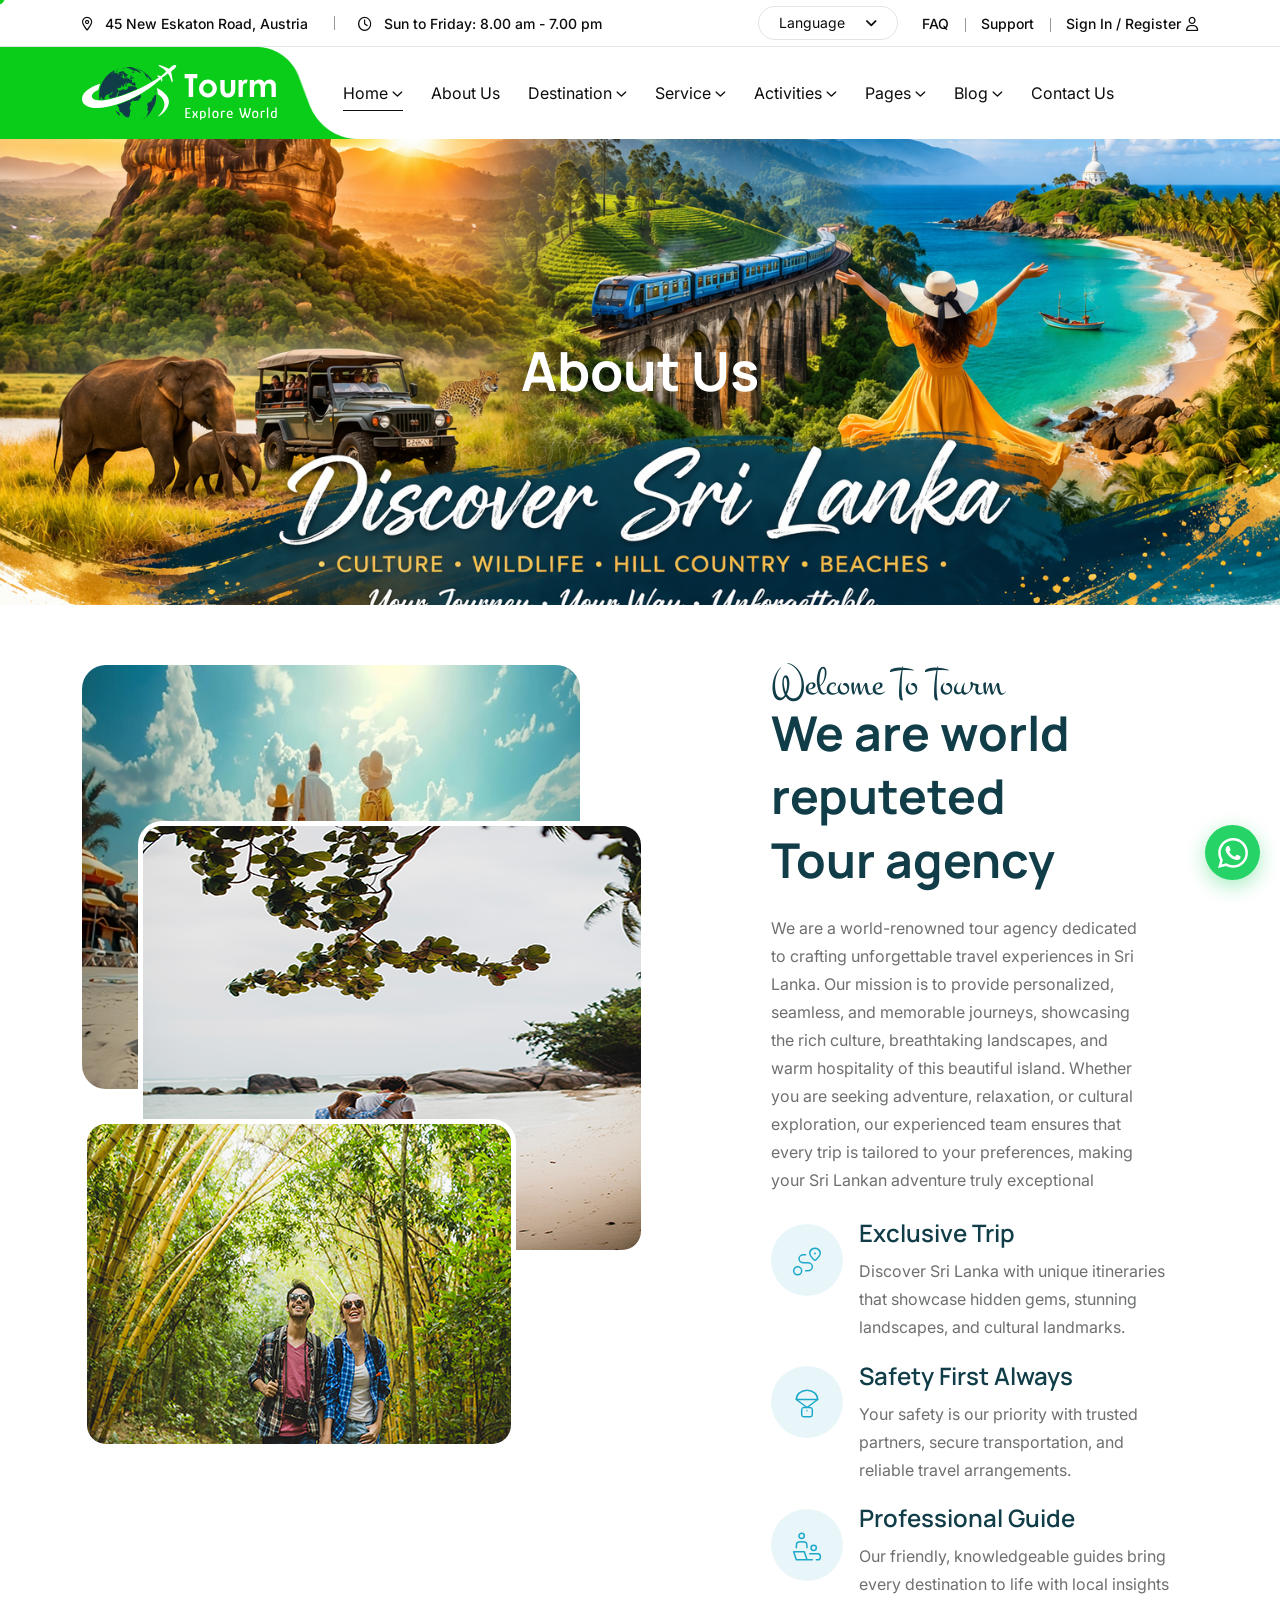
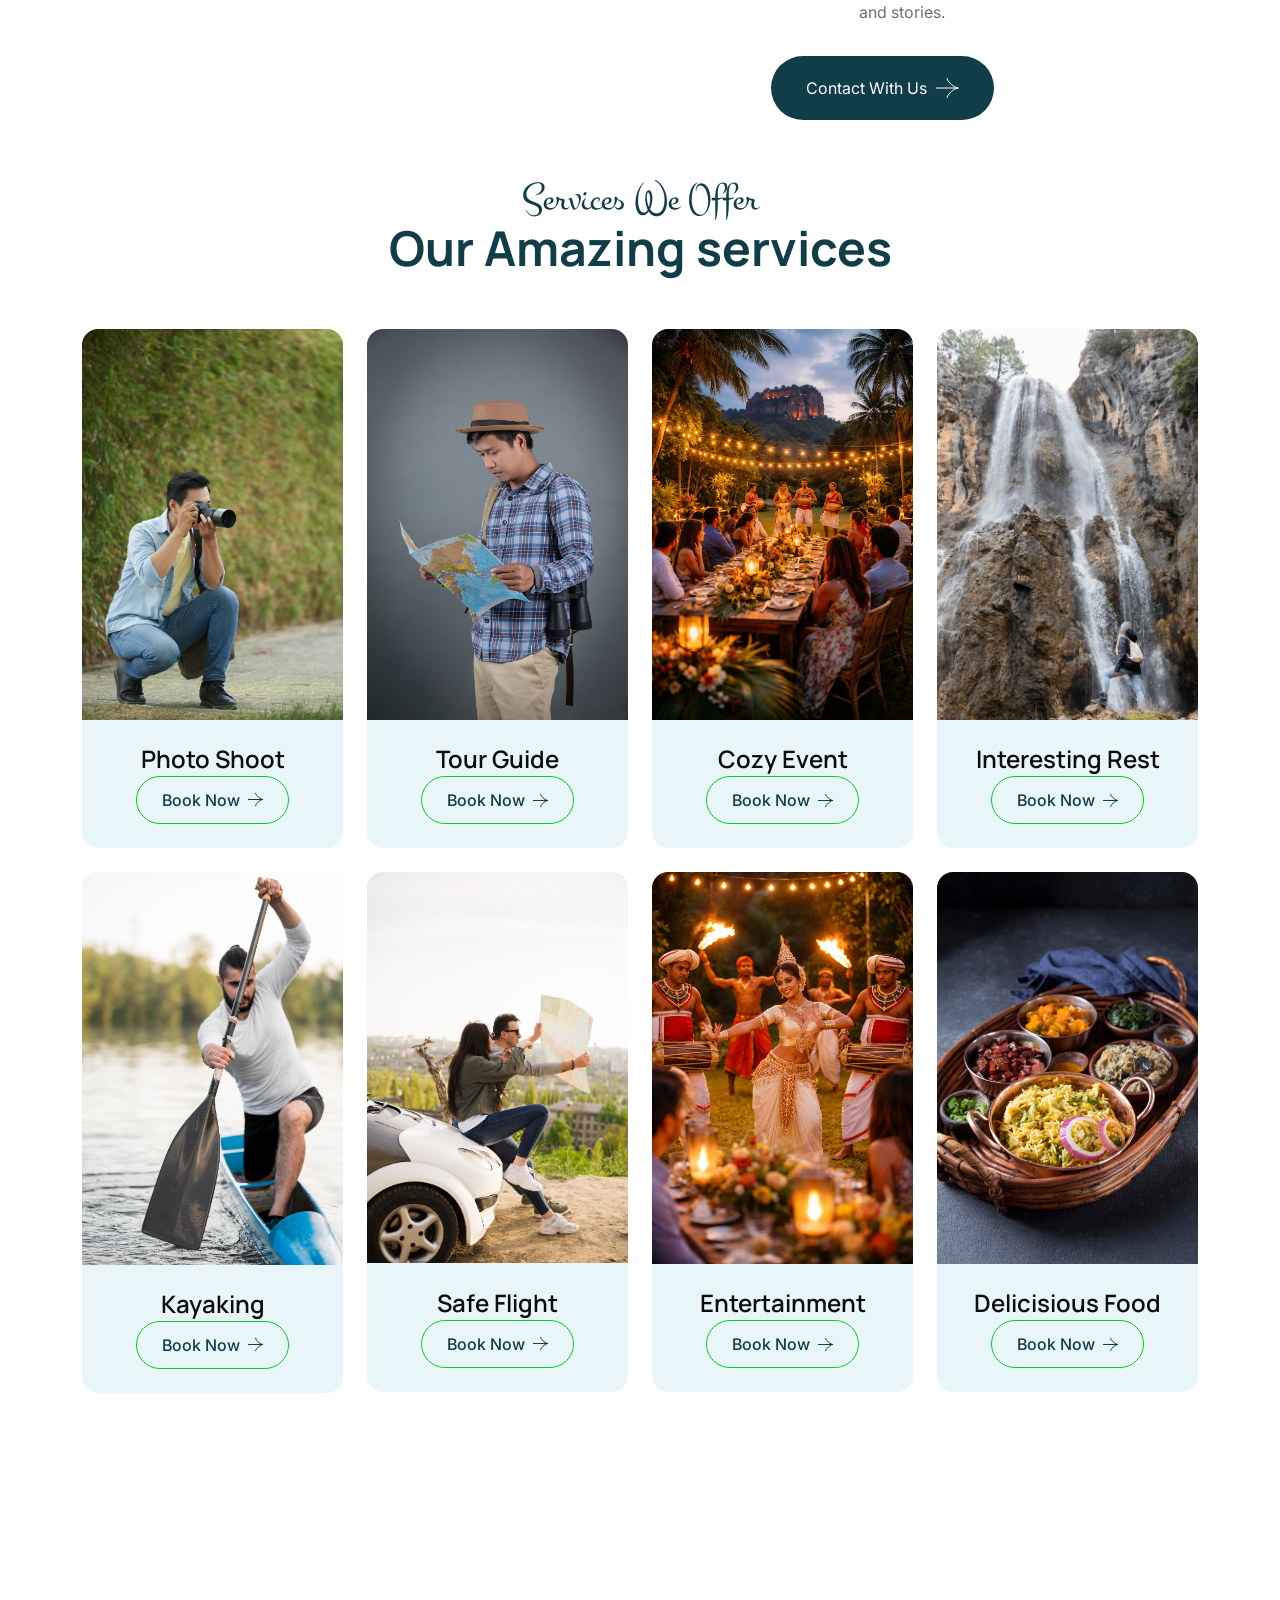
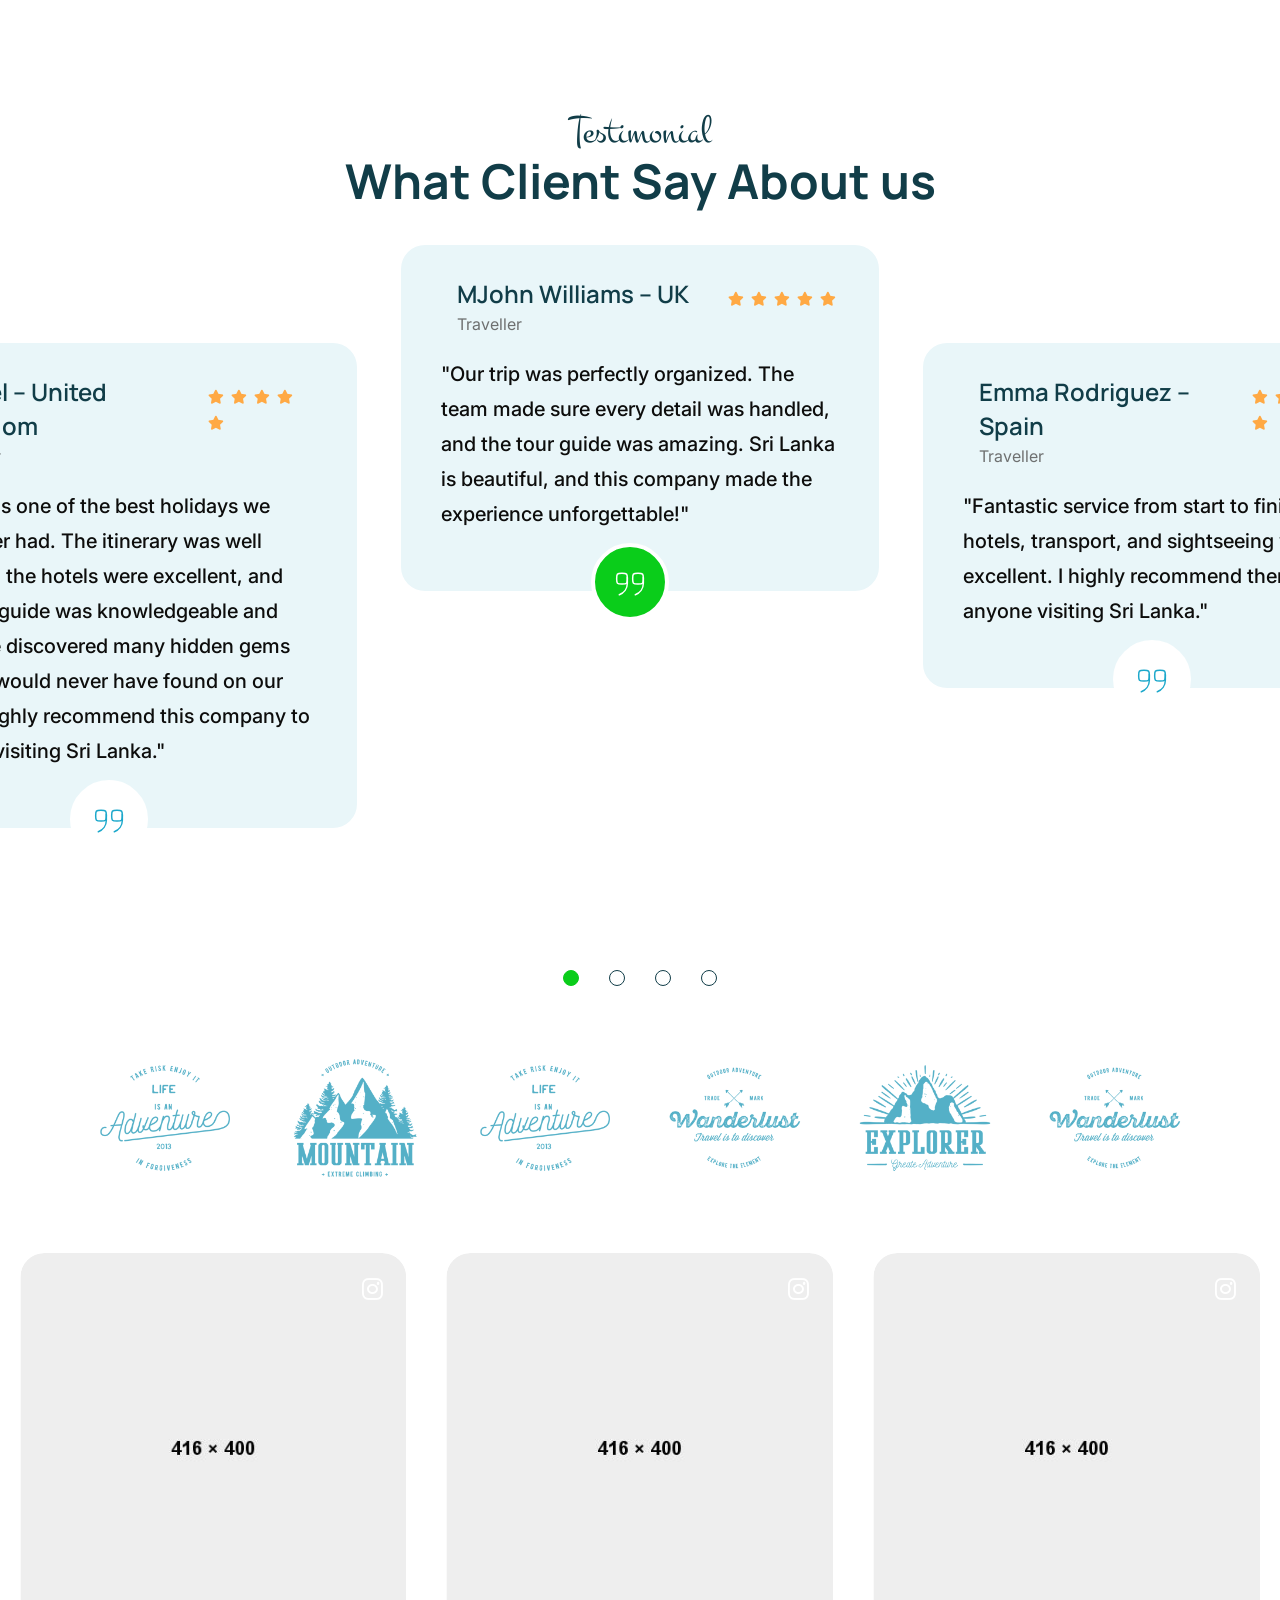
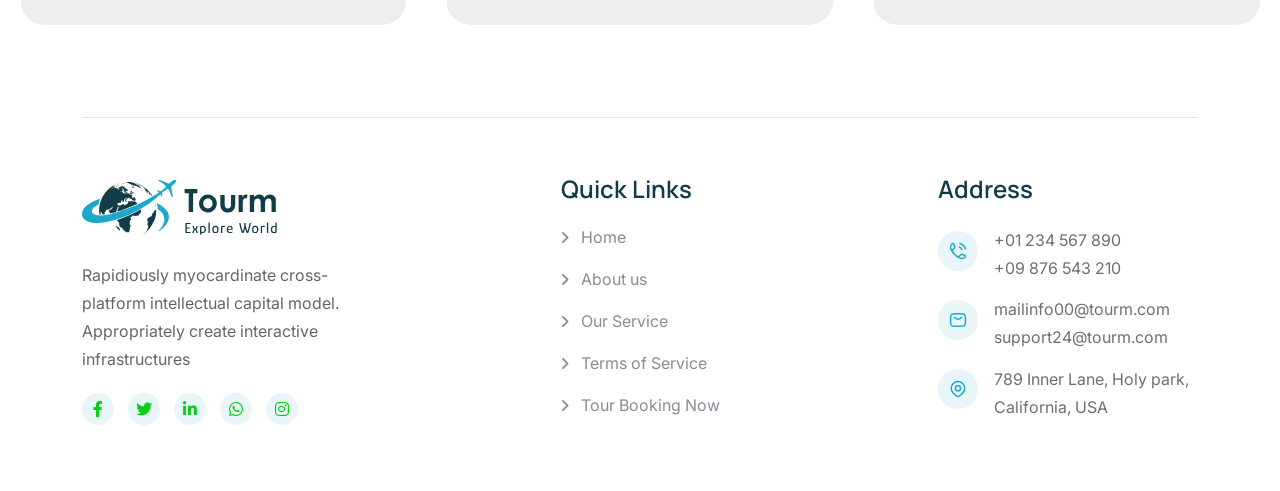
==== commit ed40ad06: "Added new images and contents" ====
--- a/about.html
+++ b/about.html
@@ -4,7 +4,7 @@
 <head>
     <meta charset="utf-8">
     <meta http-equiv="x-ua-compatible" content="ie=edge">
-    <title>Tourm - Travel & Tour Booking Agency HTML Template - About Tourm</title>
+    <title>DR Lanka Tours</title>
     <meta name="author" content="Tourm">
     <meta name="description" content="Tourm - Travel & Tour Booking Agency HTML Template ">
     <meta name="keywords" content="Tourm - Travel & Tour Booking Agency HTML Template ">
@@ -23,10 +23,10 @@
     <link rel="apple-touch-icon" sizes="144x144" href="assets/img/favicons/apple-icon-144x144.png">
     <link rel="apple-touch-icon" sizes="152x152" href="assets/img/favicons/apple-icon-152x152.png">
     <link rel="apple-touch-icon" sizes="180x180" href="assets/img/favicons/apple-icon-180x180.png">
-    <link rel="icon" type="image/png" sizes="192x192" href="assets/img/favicons/android-icon-192x192.png">
-    <link rel="icon" type="image/png" sizes="32x32" href="assets/img/favicons/favicon-32x32.png">
-    <link rel="icon" type="image/png" sizes="96x96" href="assets/img/favicons/favicon-96x96.png">
-    <link rel="icon" type="image/png" sizes="16x16" href="assets/img/favicons/favicon-16x16.png">
+    <link rel="icon" type="image/png" sizes="192x192" href="assets/img/DR Lanka-footer.png">
+    <link rel="icon" type="image/png" sizes="32x32" href="assets/img/DR Lanka-footer.png">
+    <link rel="icon" type="image/png" sizes="96x96" href="assets/img/DR Lanka-footer.png">
+    <link rel="icon" type="image/png" sizes="16x16" href="assets/img/DR Lanka-footer.png">
     <link rel="manifest" href="assets/img/favicons/manifest.json">
     <meta name="msapplication-TileColor" content="#ffffff">
     <meta name="msapplication-TileImage" content="assets/img/favicons/ms-icon-144x144.png">
@@ -709,7 +709,7 @@
     <!--==============================
     Breadcumb
 ============================== -->
-    <div class="breadcumb-wrapper " data-bg-src="assets/img/back-view-people-looking-distance.jpg">
+    <div class="breadcumb-wrapper " data-bg-src="assets/img/about-us-img.png">
         <div class="container">
             <div class="breadcumb-content">
                 <h1 class="breadcumb-title">About Us</h1>
@@ -743,41 +743,40 @@
                     <div class="ps-xl-4">
                         <div class="title-area mb-20">
                             <span class="sub-title style1 ">Welcome To Tourm</span>
-                            <h2 class="sec-title mb-20 pe-xl-5 me-xl-5 heading">We are world reputeted travel agency
+                            <h2 class="sec-title mb-20 pe-xl-5 me-xl-5 heading">We are world reputeted Tour agency
                             </h2>
                         </div>
-                        <p class="pe-xl-5">There are many variations of passages of available but the majority have
-                            suffered alteration in some form, by injected hum randomised words.</p>
-                        <p class="mb-30 pe-xl-5"> Leiusmod tempor incididunt ut labore et dolore magna aliqua. Ut enim
-                            ad minim veniam, quis nostrud exercitation ullamco laboris nisi ut aliquip ex ea commodo
-                            consequat. Duis aute irure dolor in reprehenderit in voluptate velit esse cillum dolore eu
-                            fugiat nulla pariatur. Excepteur sint occaecat cupidatat non proident, sunt in culpa qui
-                            officia deserunt.</p>
+                        <!-- <p class="pe-xl-5">There are many variations of passages of available but the majority have
+                            suffered alteration in some form, by injected hum randomised words.</p> -->
+                        <p class="mb-30 pe-xl-5"> We are a world-renowned tour agency dedicated to crafting
+                            unforgettable travel experiences in Sri Lanka. Our mission is to provide personalized,
+                            seamless, and memorable journeys, showcasing the rich culture, breathtaking landscapes, and
+                            warm hospitality of this beautiful island. Whether you are seeking adventure, relaxation, or
+                            cultural exploration, our experienced team ensures that every trip is tailored to your
+                            preferences, making your Sri Lankan adventure truly exceptional</p>
                         <div class="about-item-wrap">
                             <div class="about-item style2">
                                 <div class="about-item_img"><img src="assets/img/icon/about_1_1.svg" alt=""></div>
                                 <div class="about-item_centent">
                                     <h5 class="box-title">Exclusive Trip</h5>
-                                    <p class="about-item_text">There are many variations of passages of available but
-                                        the
-                                        majority.</p>
+                                    <p class="about-item_text">Discover Sri Lanka with unique itineraries that showcase
+                                        hidden gems, stunning landscapes, and cultural landmarks.</p>
                                 </div>
                             </div>
                             <div class="about-item style2">
                                 <div class="about-item_img"><img src="assets/img/icon/about_1_2.svg" alt=""></div>
                                 <div class="about-item_centent">
                                     <h5 class="box-title">Safety First Always</h5>
-                                    <p class="about-item_text">There are many variations of passages of available but
-                                        the majority.</p>
+                                    <p class="about-item_text">Your safety is our priority with trusted partners, secure
+                                        transportation, and reliable travel arrangements.</p>
                                 </div>
                             </div>
                             <div class="about-item style2">
                                 <div class="about-item_img"><img src="assets/img/icon/about_1_3.svg" alt=""></div>
                                 <div class="about-item_centent">
                                     <h5 class="box-title">Professional Guide</h5>
-                                    <p class="about-item_text">There are many variations of passages of available but
-                                        the
-                                        majority.</p>
+                                    <p class="about-item_text">Our friendly, knowledgeable guides bring every
+                                        destination to life with local insights and stories.</p>
                                 </div>
                             </div>
                         </div>
@@ -813,11 +812,11 @@
                 <div class="col-xl-3 col-lg-4 col-md-6">
                     <div class="destination-item th-ani">
                         <div class="destination-item_img global-img">
-                            <img src="assets/img/destination/destination_4_1.jpg" alt="image">
+                            <img src="assets/img/taking-photos-nature.jpg" alt="image">
                         </div>
                         <div class="destination-content">
                             <h3 class="box-title"><a href="service-details.html">Photo Shoot</a></h3>
-                            <p class="destination-text">20 Listing</p>
+                            <!-- <p class="destination-text">20 Listing</p> -->
                             <a href="contact.html" class="th-btn style4 th-icon">Book Now</a>
                         </div>
                     </div>
@@ -826,11 +825,11 @@
                 <div class="col-xl-3 col-lg-4 col-md-6">
                     <div class="destination-item th-ani">
                         <div class="destination-item_img global-img">
-                            <img src="assets/img/destination/destination_4_2.jpg" alt="image">
+                            <img src="assets/img/male-tourists.jpg" alt="image">
                         </div>
                         <div class="destination-content">
                             <h3 class="box-title"><a href="service-details.html">Tour Guide</a></h3>
-                            <p class="destination-text">22 Listing</p>
+                            <!-- <p class="destination-text">22 Listing</p> -->
                             <a href="contact.html" class="th-btn style4 th-icon">Book Now</a>
                         </div>
                     </div>
@@ -839,11 +838,11 @@
                 <div class="col-xl-3 col-lg-4 col-md-6">
                     <div class="destination-item th-ani">
                         <div class="destination-item_img global-img">
-                            <img src="assets/img/destination/destination_4_3.jpg" alt="image">
+                            <img src="assets/img/cozyEvent.png" alt="image">
                         </div>
                         <div class="destination-content">
                             <h3 class="box-title"><a href="service-details.html">Cozy Event</a></h3>
-                            <p class="destination-text">23 Listing</p>
+                            <!-- <p class="destination-text">23 Listing</p> -->
                             <a href="contact.html" class="th-btn style4 th-icon">Book Now</a>
                         </div>
                     </div>
@@ -852,11 +851,11 @@
                 <div class="col-xl-3 col-lg-4 col-md-6">
                     <div class="destination-item th-ani">
                         <div class="destination-item_img global-img">
-                            <img src="assets/img/destination/destination_4_4.jpg" alt="image">
+                            <img src="assets/img/woman-nature-waterfall.jpg" alt="image">
                         </div>
                         <div class="destination-content">
                             <h3 class="box-title"><a href="service-details.html">Interesting Rest</a></h3>
-                            <p class="destination-text">24 Listing</p>
+                            <!-- <p class="destination-text">24 Listing</p> -->
                             <a href="contact.html" class="th-btn style4 th-icon">Book Now</a>
                         </div>
                     </div>
@@ -865,11 +864,11 @@
                 <div class="col-xl-3 col-lg-4 col-md-6">
                     <div class="destination-item th-ani">
                         <div class="destination-item_img global-img">
-                            <img src="assets/img/destination/destination_4_5.jpg" alt="image">
+                            <img src="assets/img/long-shot-man-rowing-with-oar.jpg" alt="image">
                         </div>
                         <div class="destination-content">
                             <h3 class="box-title"><a href="service-details.html">Kayaking</a></h3>
-                            <p class="destination-text">25 Listing</p>
+                            <!-- <p class="destination-text">25 Listing</p> -->
                             <a href="contact.html" class="th-btn style4 th-icon">Book Now</a>
                         </div>
                     </div>
@@ -878,11 +877,11 @@
                 <div class="col-xl-3 col-lg-4 col-md-6">
                     <div class="destination-item th-ani">
                         <div class="destination-item_img global-img">
-                            <img src="assets/img/destination/destination_4_6.jpg" alt="image">
+                            <img src="assets/img/people-navigating-with-map-road-trip.jpg" alt="image">
                         </div>
                         <div class="destination-content">
                             <h3 class="box-title"><a href="service-details.html">Safe Flight</a></h3>
-                            <p class="destination-text">26 Listing</p>
+                            <!-- <p class="destination-text">26 Listing</p> -->
                             <a href="contact.html" class="th-btn style4 th-icon">Book Now</a>
                         </div>
                     </div>
@@ -891,11 +890,11 @@
                 <div class="col-xl-3 col-lg-4 col-md-6">
                     <div class="destination-item th-ani">
                         <div class="destination-item_img global-img">
-                            <img src="assets/img/destination/destination_4_7.jpg" alt="image">
+                            <img src="assets/img/Entertainment.png" alt="image">
                         </div>
                         <div class="destination-content">
                             <h3 class="box-title"><a href="service-details.html">Entertainment</a></h3>
-                            <p class="destination-text">27 Listing</p>
+                            <!-- <p class="destination-text">27 Listing</p> -->
                             <a href="contact.html" class="th-btn style4 th-icon">Book Now</a>
                         </div>
                     </div>
@@ -904,11 +903,11 @@
                 <div class="col-xl-3 col-lg-4 col-md-6">
                     <div class="destination-item th-ani">
                         <div class="destination-item_img global-img">
-                            <img src="assets/img/destination/destination_4_8.jpg" alt="image">
+                            <img src="assets/img/Delicisious Food.jpg" alt="image">
                         </div>
                         <div class="destination-content">
                             <h3 class="box-title"><a href="service-details.html">Delicisious Food</a></h3>
-                            <p class="destination-text">28 Listing</p>
+                            <!-- <p class="destination-text">28 Listing</p> -->
                             <a href="contact.html" class="th-btn style4 th-icon">Book Now</a>
                         </div>
                     </div>
@@ -926,287 +925,13 @@
     </div><!--==============================
 Team Area  
 ==============================-->
-    <section class="team-area3 position-relative bg-top-center space" data-bg-src="assets/img/bg/team_bg_2.jpg">
-        <div class="container z-index-common">
-            <div class="title-area text-center">
-                <span class="sub-title">Meet with Guide</span>
-                <h2 class="sec-title">Meet with Tour Guide</h2>
-            </div>
-            <div class="slider-area">
-                <div class="swiper th-slider teamSlider3 has-shadow" id="teamSlider3"
-                    data-slider-options='{"breakpoints":{"0":{"slidesPerView":1},"576":{"slidesPerView":"1"},"768":{"slidesPerView":"2"},"992":{"slidesPerView":"3"},"1200":{"slidesPerView":"3"}}}'>
-                    <div class="swiper-wrapper">
-                        <!-- Single Item -->
-                        <div class="swiper-slide">
-                            <div class="th-team team-grid">
-                                <div class="team-img">
-                                    <img src="assets/img/team/team_img_1.jpg" alt="Team">
-                                </div>
-                                <div class="team-img2">
-                                    <img src="assets/img/team/team_1_1.jpg" alt="Team">
-                                </div>
-                                <div class="team-content">
-                                    <div class="media-body">
-                                        <h3 class="box-title"><a href="tour-guider-details.html">Michel Smith</a></h3>
-                                        <span class="team-desig">Tourist Guide</span>
-
-
-                                        <div class="th-social">
-                                            <a target="_blank" href="https://facebook.com/"><i
-                                                    class="fab fa-facebook-f"></i></a>
-                                            <a target="_blank" href="https://twitter.com/"><i
-                                                    class="fab fa-twitter"></i></a>
-                                            <a target="_blank" href="https://linkedin.com/"><i
-                                                    class="fab fa-linkedin-in"></i></a>
-                                            <a target="_blank" href="https://youtube.com/"><i
-                                                    class="fab fa-youtube"></i></a>
-                                            <a target="_blank" href="https://instagram.com/"><i
-                                                    class="fab fa-instagram"></i></a>
-                                        </div>
-                                    </div>
-                                </div>
-                            </div>
-                        </div>
-
-                        <!-- Single Item -->
-                        <div class="swiper-slide">
-                            <div class="th-team team-grid">
-                                <div class="team-img">
-                                    <img src="assets/img/team/team_img_2.jpg" alt="Team">
-                                </div>
-                                <div class="team-img2">
-                                    <img src="assets/img/team/team_1_2.jpg" alt="Team">
-                                </div>
-                                <div class="team-content">
-                                    <div class="media-body">
-                                        <h3 class="box-title"><a href="tour-guider-details.html">Janny Willson</a></h3>
-                                        <span class="team-desig">Tourist Guide</span>
-
-
-                                        <div class="th-social">
-                                            <a target="_blank" href="https://facebook.com/"><i
-                                                    class="fab fa-facebook-f"></i></a>
-                                            <a target="_blank" href="https://twitter.com/"><i
-                                                    class="fab fa-twitter"></i></a>
-                                            <a target="_blank" href="https://linkedin.com/"><i
-                                                    class="fab fa-linkedin-in"></i></a>
-                                            <a target="_blank" href="https://youtube.com/"><i
-                                                    class="fab fa-youtube"></i></a>
-                                            <a target="_blank" href="https://instagram.com/"><i
-                                                    class="fab fa-instagram"></i></a>
-                                        </div>
-                                    </div>
-                                </div>
-                            </div>
-                        </div>
-
-                        <!-- Single Item -->
-                        <div class="swiper-slide">
-                            <div class="th-team team-grid">
-                                <div class="team-img">
-                                    <img src="assets/img/team/team_img_3.jpg" alt="Team">
-                                </div>
-                                <div class="team-img2">
-                                    <img src="assets/img/team/team_1_3.jpg" alt="Team">
-                                </div>
-                                <div class="team-content">
-                                    <div class="media-body">
-                                        <h3 class="box-title"><a href="tour-guider-details.html">Jacob Jones</a></h3>
-                                        <span class="team-desig">Tourist Guide</span>
-
-
-                                        <div class="th-social">
-                                            <a target="_blank" href="https://facebook.com/"><i
-                                                    class="fab fa-facebook-f"></i></a>
-                                            <a target="_blank" href="https://twitter.com/"><i
-                                                    class="fab fa-twitter"></i></a>
-                                            <a target="_blank" href="https://linkedin.com/"><i
-                                                    class="fab fa-linkedin-in"></i></a>
-                                            <a target="_blank" href="https://youtube.com/"><i
-                                                    class="fab fa-youtube"></i></a>
-                                            <a target="_blank" href="https://instagram.com/"><i
-                                                    class="fab fa-instagram"></i></a>
-                                        </div>
-                                    </div>
-                                </div>
-                            </div>
-                        </div>
-
-                        <!-- Single Item -->
-                        <div class="swiper-slide">
-                            <div class="th-team team-grid">
-                                <div class="team-img">
-                                    <img src="assets/img/team/team_img_1.jpg" alt="Team">
-                                </div>
-                                <div class="team-img2">
-                                    <img src="assets/img/team/team_1_4.jpg" alt="Team">
-                                </div>
-                                <div class="team-content">
-                                    <div class="media-body">
-                                        <h3 class="box-title"><a href="tour-guider-details.html">Maria Prova</a></h3>
-                                        <span class="team-desig">Tourist Guide</span>
-
-
-                                        <div class="th-social">
-                                            <a target="_blank" href="https://facebook.com/"><i
-                                                    class="fab fa-facebook-f"></i></a>
-                                            <a target="_blank" href="https://twitter.com/"><i
-                                                    class="fab fa-twitter"></i></a>
-                                            <a target="_blank" href="https://linkedin.com/"><i
-                                                    class="fab fa-linkedin-in"></i></a>
-                                            <a target="_blank" href="https://youtube.com/"><i
-                                                    class="fab fa-youtube"></i></a>
-                                            <a target="_blank" href="https://instagram.com/"><i
-                                                    class="fab fa-instagram"></i></a>
-                                        </div>
-                                    </div>
-                                </div>
-                            </div>
-                        </div>
-
-                        <!-- Single Item -->
-                        <div class="swiper-slide">
-                            <div class="th-team team-grid">
-                                <div class="team-img">
-                                    <img src="assets/img/team/team_img_2.jpg" alt="Team">
-                                </div>
-                                <div class="team-img2">
-                                    <img src="assets/img/team/team_1_5.jpg" alt="Team">
-                                </div>
-                                <div class="team-content">
-                                    <div class="media-body">
-                                        <h3 class="box-title"><a href="tour-guider-details.html">Rebeka Maliha</a></h3>
-                                        <span class="team-desig">Tourist Guide</span>
-
-
-                                        <div class="th-social">
-                                            <a target="_blank" href="https://facebook.com/"><i
-                                                    class="fab fa-facebook-f"></i></a>
-                                            <a target="_blank" href="https://twitter.com/"><i
-                                                    class="fab fa-twitter"></i></a>
-                                            <a target="_blank" href="https://linkedin.com/"><i
-                                                    class="fab fa-linkedin-in"></i></a>
-                                            <a target="_blank" href="https://youtube.com/"><i
-                                                    class="fab fa-youtube"></i></a>
-                                            <a target="_blank" href="https://instagram.com/"><i
-                                                    class="fab fa-instagram"></i></a>
-                                        </div>
-                                    </div>
-                                </div>
-                            </div>
-                        </div>
-
-                        <!-- Single Item -->
-                        <div class="swiper-slide">
-                            <div class="th-team team-grid">
-                                <div class="team-img">
-                                    <img src="assets/img/team/team_img_3.jpg" alt="Team">
-                                </div>
-                                <div class="team-img2">
-                                    <img src="assets/img/team/team_1_6.jpg" alt="Team">
-                                </div>
-                                <div class="team-content">
-                                    <div class="media-body">
-                                        <h3 class="box-title"><a href="tour-guider-details.html">Alif Mahmud</a></h3>
-                                        <span class="team-desig">Tourist Guide</span>
-
-
-                                        <div class="th-social">
-                                            <a target="_blank" href="https://facebook.com/"><i
-                                                    class="fab fa-facebook-f"></i></a>
-                                            <a target="_blank" href="https://twitter.com/"><i
-                                                    class="fab fa-twitter"></i></a>
-                                            <a target="_blank" href="https://linkedin.com/"><i
-                                                    class="fab fa-linkedin-in"></i></a>
-                                            <a target="_blank" href="https://youtube.com/"><i
-                                                    class="fab fa-youtube"></i></a>
-                                            <a target="_blank" href="https://instagram.com/"><i
-                                                    class="fab fa-instagram"></i></a>
-                                        </div>
-                                    </div>
-                                </div>
-                            </div>
-                        </div>
-
-                        <!-- Single Item -->
-                        <div class="swiper-slide">
-                            <div class="th-team team-grid">
-                                <div class="team-img">
-                                    <img src="assets/img/team/team_img_1.jpg" alt="Team">
-                                </div>
-                                <div class="team-img2">
-                                    <img src="assets/img/team/team_1_3.jpg" alt="Team">
-                                </div>
-                                <div class="team-content">
-                                    <div class="media-body">
-                                        <h3 class="box-title"><a href="tour-guider-details.html">Guy Hawkins</a></h3>
-                                        <span class="team-desig">Tourist Guide</span>
-
-
-                                        <div class="th-social">
-                                            <a target="_blank" href="https://facebook.com/"><i
-                                                    class="fab fa-facebook-f"></i></a>
-                                            <a target="_blank" href="https://twitter.com/"><i
-                                                    class="fab fa-twitter"></i></a>
-                                            <a target="_blank" href="https://linkedin.com/"><i
-                                                    class="fab fa-linkedin-in"></i></a>
-                                            <a target="_blank" href="https://youtube.com/"><i
-                                                    class="fab fa-youtube"></i></a>
-                                            <a target="_blank" href="https://instagram.com/"><i
-                                                    class="fab fa-instagram"></i></a>
-                                        </div>
-                                    </div>
-                                </div>
-                            </div>
-                        </div>
-
-                        <!-- Single Item -->
-                        <div class="swiper-slide">
-                            <div class="th-team team-grid">
-                                <div class="team-img">
-                                    <img src="assets/img/team/team_img_2.jpg" alt="Team">
-                                </div>
-                                <div class="team-img2">
-                                    <img src="assets/img/team/team_1_4.jpg" alt="Team">
-                                </div>
-                                <div class="team-content">
-                                    <div class="media-body">
-                                        <h3 class="box-title"><a href="tour-guider-details.html">Jenny Wilson</a></h3>
-                                        <span class="team-desig">Tourist Guide</span>
-
-
-                                        <div class="th-social">
-                                            <a target="_blank" href="https://facebook.com/"><i
-                                                    class="fab fa-facebook-f"></i></a>
-                                            <a target="_blank" href="https://twitter.com/"><i
-                                                    class="fab fa-twitter"></i></a>
-                                            <a target="_blank" href="https://linkedin.com/"><i
-                                                    class="fab fa-linkedin-in"></i></a>
-                                            <a target="_blank" href="https://youtube.com/"><i
-                                                    class="fab fa-youtube"></i></a>
-                                            <a target="_blank" href="https://instagram.com/"><i
-                                                    class="fab fa-instagram"></i></a>
-                                        </div>
-                                    </div>
-                                </div>
-                            </div>
-                        </div>
-
-                    </div>
-
-                    <div class="slider-pagination"></div>
-
-                </div>
-                <button data-slider-prev="#teamSlider3" class="slider-arrow slider-prev"><img
-                        src="assets/img/icon/right-arrow2.svg" alt=""></button>
-                <button data-slider-next="#teamSlider3" class="slider-arrow slider-next"><img
-                        src="assets/img/icon/left-arrow2.svg" alt=""></button>
-            </div>
-        </div>
-    </section><!--==============================
+
+
+
+    <!--==============================
 Testimonial Area  
 ==============================-->
-    <section class="testi-area overflow-hidden space-bottom" id="testi-sec">
+    <section class="testi-area overflow-hidden space" id="testi-sec">
         <div class="container-fluid p-0">
             <div class="title-area mb-20 text-center">
                 <span class="sub-title text-anime-style-2">Testimonial</span>
@@ -1216,6 +941,154 @@
                 <div class="swiper th-slider testiSlider1 has-shadow" id="testiSlider1"
                     data-slider-options='{"breakpoints":{"0":{"slidesPerView":1},"767":{"slidesPerView":"2","centeredSlides":"true"},"992":{"slidesPerView":"2","centeredSlides":"true"},"1200":{"slidesPerView":"2.5","centeredSlides":"true"},"1400":{"slidesPerView":"2.5","centeredSlides":"true"}}}'>
                     <div class="swiper-wrapper">
+                        <div class="swiper-slide">
+                            <div class="testi-card">
+                                <div class="testi-card_wrapper">
+                                    <div class="testi-card_profile">
+                                        <div class="testi-card_avater">
+                                            <img src="" alt="">
+                                        </div>
+                                        <div class="media-body">
+                                            <h3 class="box-title">MJohn Williams – UK</h3>
+                                            <span class="testi-card_desig">Traveller</span>
+                                        </div>
+                                    </div>
+                                    <div class="testi-card_review">
+                                        <i class="fa-solid fa-star"></i>
+                                        <i class="fa-solid fa-star"></i>
+                                        <i class="fa-solid fa-star"></i>
+                                        <i class="fa-solid fa-star"></i>
+                                        <i class="fa-solid fa-star"></i>
+                                    </div>
+                                </div>
+
+                                <p class="testi-card_text">"Our trip was perfectly organized. The team made sure every
+                                    detail was handled, and the tour guide was amazing. Sri Lanka is beautiful, and this
+                                    company made the experience unforgettable!"</p>
+                                <div class="testi-card-quote">
+                                    <img src="assets/img/icon/testi-quote.svg" alt="img">
+                                </div>
+                            </div>
+                        </div>
+                        <div class="swiper-slide">
+                            <div class="testi-card">
+                                <div class="testi-card_wrapper">
+                                    <div class="testi-card_profile">
+                                        <div class="testi-card_avater">
+                                            <!-- <img src="assets/img/testimonial/testi_1_2.jpg" alt="testimonial"> -->
+                                        </div>
+                                        <div class="media-body">
+                                            <h3 class="box-title">Emma Rodriguez – Spain</h3>
+                                            <span class="testi-card_desig">Traveller</span>
+                                        </div>
+                                    </div>
+                                    <div class="testi-card_review">
+                                        <i class="fa-solid fa-star"></i>
+                                        <i class="fa-solid fa-star"></i>
+                                        <i class="fa-solid fa-star"></i>
+                                        <i class="fa-solid fa-star"></i>
+                                        <i class="fa-solid fa-star"></i>
+                                    </div>
+                                </div>
+
+                                <p class="testi-card_text">"Fantastic service from start to finish. The hotels,
+                                    transport, and sightseeing were all excellent. I highly recommend them to anyone
+                                    visiting Sri Lanka."</p>
+                                <div class="testi-card-quote">
+                                    <img src="assets/img/icon/testi-quote.svg" alt="img">
+                                </div>
+                            </div>
+                        </div>
+                        <div class="swiper-slide">
+                            <div class="testi-card">
+                                <div class="testi-card_wrapper">
+                                    <div class="testi-card_profile">
+                                        <div class="testi-card_avater">
+                                            <!-- <img src="assets/img/testimonial/testi_1_1.jpg" alt="testimonial"> -->
+                                        </div>
+                                        <div class="media-body">
+                                            <h3 class="box-title">Sarah Johnson – Australia</h3>
+                                            <span class="testi-card_desig">Traveller</span>
+                                        </div>
+                                    </div>
+                                    <div class="testi-card_review">
+                                        <i class="fa-solid fa-star"></i>
+                                        <i class="fa-solid fa-star"></i>
+                                        <i class="fa-solid fa-star"></i>
+                                        <i class="fa-solid fa-star"></i>
+                                        <i class="fa-solid fa-star"></i>
+                                    </div>
+                                </div>
+
+                                <p class="testi-card_text">"Our Sri Lanka trip was absolutely incredible. From the
+                                    moment we arrived at the airport until the end of our journey, everything was
+                                    perfectly organized. The team was friendly, professional, and always ready to help.
+                                    We visited beautiful places like beaches, wildlife parks, and cultural sites without
+                                    worrying about anything. It was truly a once-in-a-lifetime experience!"</p>
+                                <div class="testi-card-quote">
+                                    <img src="assets/img/icon/testi-quote.svg" alt="img">
+                                </div>
+                            </div>
+                        </div>
+                        <div class="swiper-slide">
+                            <div class="testi-card">
+                                <div class="testi-card_wrapper">
+                                    <div class="testi-card_profile">
+                                        <div class="testi-card_avater">
+                                            <!-- <img src="assets/img/testimonial/testi_1_2.jpg" alt="testimonial"> -->
+                                        </div>
+                                        <div class="media-body">
+                                            <h3 class="box-title">Daniel – United Kingdom</h3>
+                                            <span class="testi-card_desig">Traveller</span>
+                                        </div>
+                                    </div>
+                                    <div class="testi-card_review">
+                                        <i class="fa-solid fa-star"></i>
+                                        <i class="fa-solid fa-star"></i>
+                                        <i class="fa-solid fa-star"></i>
+                                        <i class="fa-solid fa-star"></i>
+                                        <i class="fa-solid fa-star"></i>
+                                    </div>
+                                </div>
+
+                                <p class="testi-card_text">"This was one of the best holidays we have ever had. The
+                                    itinerary was well planned, the hotels were excellent, and the tour guide was
+                                    knowledgeable and kind. We discovered many hidden gems that we would never have
+                                    found on our own. I highly recommend this company to anyone visiting Sri Lanka."</p>
+                                <div class="testi-card-quote">
+                                    <img src="assets/img/icon/testi-quote.svg" alt="img">
+                                </div>
+                            </div>
+                        </div>
+                        <!-- <div class="swiper-slide">
+                            <div class="testi-card">
+                                <div class="testi-card_wrapper">
+                                    <div class="testi-card_profile">
+                                        <div class="testi-card_avater">
+                                            <img src="assets/img/testimonial/testi_1_1.jpg" alt="testimonial">
+                                        </div>
+                                        <div class="media-body">
+                                            <h3 class="box-title">Angelina Rose</h3>
+                                            <span class="testi-card_desig">Traveller</span>
+                                        </div>
+                                    </div>
+                                    <div class="testi-card_review">
+                                        <i class="fa-solid fa-star"></i>
+                                        <i class="fa-solid fa-star"></i>
+                                        <i class="fa-solid fa-star"></i>
+                                        <i class="fa-solid fa-star"></i>
+                                        <i class="fa-solid fa-star"></i>
+                                    </div>
+                                </div>
+
+                                <p class="testi-card_text">“A home that perfectly blends sustainability with luxury
+                                    until I discovered Ecoland Residence. From the moment I stepped into this community,
+                                    I knew it was where I wanted to live. The commitment to eco-friendly living”</p>
+                                <div class="testi-card-quote">
+                                    <img src="assets/img/icon/testi-quote.svg" alt="img">
+                                </div>
+                            </div>
+                        </div>
                         <div class="swiper-slide">
                             <div class="testi-card">
                                 <div class="testi-card_wrapper">
@@ -1302,152 +1175,7 @@
                                     <img src="assets/img/icon/testi-quote.svg" alt="img">
                                 </div>
                             </div>
-                        </div>
-                        <div class="swiper-slide">
-                            <div class="testi-card">
-                                <div class="testi-card_wrapper">
-                                    <div class="testi-card_profile">
-                                        <div class="testi-card_avater">
-                                            <img src="assets/img/testimonial/testi_1_2.jpg" alt="testimonial">
-                                        </div>
-                                        <div class="media-body">
-                                            <h3 class="box-title">Maria Doe</h3>
-                                            <span class="testi-card_desig">Traveller</span>
-                                        </div>
-                                    </div>
-                                    <div class="testi-card_review">
-                                        <i class="fa-solid fa-star"></i>
-                                        <i class="fa-solid fa-star"></i>
-                                        <i class="fa-solid fa-star"></i>
-                                        <i class="fa-solid fa-star"></i>
-                                        <i class="fa-solid fa-star"></i>
-                                    </div>
-                                </div>
-
-                                <p class="testi-card_text">“A home that perfectly blends sustainability with luxury
-                                    until I discovered Ecoland Residence. From the moment I stepped into this community,
-                                    I knew it was where I wanted to live. The commitment to eco-friendly living”</p>
-                                <div class="testi-card-quote">
-                                    <img src="assets/img/icon/testi-quote.svg" alt="img">
-                                </div>
-                            </div>
-                        </div>
-                        <div class="swiper-slide">
-                            <div class="testi-card">
-                                <div class="testi-card_wrapper">
-                                    <div class="testi-card_profile">
-                                        <div class="testi-card_avater">
-                                            <img src="assets/img/testimonial/testi_1_1.jpg" alt="testimonial">
-                                        </div>
-                                        <div class="media-body">
-                                            <h3 class="box-title">Angelina Rose</h3>
-                                            <span class="testi-card_desig">Traveller</span>
-                                        </div>
-                                    </div>
-                                    <div class="testi-card_review">
-                                        <i class="fa-solid fa-star"></i>
-                                        <i class="fa-solid fa-star"></i>
-                                        <i class="fa-solid fa-star"></i>
-                                        <i class="fa-solid fa-star"></i>
-                                        <i class="fa-solid fa-star"></i>
-                                    </div>
-                                </div>
-
-                                <p class="testi-card_text">“A home that perfectly blends sustainability with luxury
-                                    until I discovered Ecoland Residence. From the moment I stepped into this community,
-                                    I knew it was where I wanted to live. The commitment to eco-friendly living”</p>
-                                <div class="testi-card-quote">
-                                    <img src="assets/img/icon/testi-quote.svg" alt="img">
-                                </div>
-                            </div>
-                        </div>
-                        <div class="swiper-slide">
-                            <div class="testi-card">
-                                <div class="testi-card_wrapper">
-                                    <div class="testi-card_profile">
-                                        <div class="testi-card_avater">
-                                            <img src="assets/img/testimonial/testi_1_1.jpg" alt="testimonial">
-                                        </div>
-                                        <div class="media-body">
-                                            <h3 class="box-title">Maria Doe</h3>
-                                            <span class="testi-card_desig">Traveller</span>
-                                        </div>
-                                    </div>
-                                    <div class="testi-card_review">
-                                        <i class="fa-solid fa-star"></i>
-                                        <i class="fa-solid fa-star"></i>
-                                        <i class="fa-solid fa-star"></i>
-                                        <i class="fa-solid fa-star"></i>
-                                        <i class="fa-solid fa-star"></i>
-                                    </div>
-                                </div>
-
-                                <p class="testi-card_text">“A home that perfectly blends sustainability with luxury
-                                    until I discovered Ecoland Residence. From the moment I stepped into this community,
-                                    I knew it was where I wanted to live. The commitment to eco-friendly living”</p>
-                                <div class="testi-card-quote">
-                                    <img src="assets/img/icon/testi-quote.svg" alt="img">
-                                </div>
-                            </div>
-                        </div>
-                        <div class="swiper-slide">
-                            <div class="testi-card">
-                                <div class="testi-card_wrapper">
-                                    <div class="testi-card_profile">
-                                        <div class="testi-card_avater">
-                                            <img src="assets/img/testimonial/testi_1_2.jpg" alt="testimonial">
-                                        </div>
-                                        <div class="media-body">
-                                            <h3 class="box-title">Andrew Simon</h3>
-                                            <span class="testi-card_desig">Traveller</span>
-                                        </div>
-                                    </div>
-                                    <div class="testi-card_review">
-                                        <i class="fa-solid fa-star"></i>
-                                        <i class="fa-solid fa-star"></i>
-                                        <i class="fa-solid fa-star"></i>
-                                        <i class="fa-solid fa-star"></i>
-                                        <i class="fa-solid fa-star"></i>
-                                    </div>
-                                </div>
-
-                                <p class="testi-card_text">“A home that perfectly blends sustainability with luxury
-                                    until I discovered Ecoland Residence. From the moment I stepped into this community,
-                                    I knew it was where I wanted to live. The commitment to eco-friendly living”</p>
-                                <div class="testi-card-quote">
-                                    <img src="assets/img/icon/testi-quote.svg" alt="img">
-                                </div>
-                            </div>
-                        </div>
-                        <div class="swiper-slide">
-                            <div class="testi-card">
-                                <div class="testi-card_wrapper">
-                                    <div class="testi-card_profile">
-                                        <div class="testi-card_avater">
-                                            <img src="assets/img/testimonial/testi_1_1.jpg" alt="testimonial">
-                                        </div>
-                                        <div class="media-body">
-                                            <h3 class="box-title">Alex Jordan</h3>
-                                            <span class="testi-card_desig">Traveller</span>
-                                        </div>
-                                    </div>
-                                    <div class="testi-card_review">
-                                        <i class="fa-solid fa-star"></i>
-                                        <i class="fa-solid fa-star"></i>
-                                        <i class="fa-solid fa-star"></i>
-                                        <i class="fa-solid fa-star"></i>
-                                        <i class="fa-solid fa-star"></i>
-                                    </div>
-                                </div>
-
-                                <p class="testi-card_text">“A home that perfectly blends sustainability with luxury
-                                    until I discovered Ecoland Residence. From the moment I stepped into this community,
-                                    I knew it was where I wanted to live. The commitment to eco-friendly living”</p>
-                                <div class="testi-card-quote">
-                                    <img src="assets/img/icon/testi-quote.svg" alt="img">
-                                </div>
-                            </div>
-                        </div>
+                        </div> -->
 
                     </div>
                     <div class="slider-pagination"></div>
@@ -1460,7 +1188,8 @@
         <div class="shape-mockup movingX d-none d-xl-block" data-top="30%" data-left="5%">
             <img src="assets/img/shape/shape_7.png" alt="shape">
         </div>
-    </section><!--==============================
+    </section>
+    <!--==============================
 Brand Area  
 ==============================-->
     <div class="brand-area overflow-hidden ">
--- a/assets/css/style.css
+++ b/assets/css/style.css
@@ -10109,12 +10109,349 @@
 .breadcumb-wrapper {
   position: relative;
   background-color: var(--title-color);
-  background-position: left top;
+  /* background-position: left top; */
   padding: 212px 0;
   overflow: hidden;
   text-align: center;
 }
 
+/* vedio */
+/* Hero wrapper fix */
+.hero-inner {
+  position: relative;
+  height: 100vh;
+  overflow: hidden;
+}
+
+/* Video Background */
+.th-hero-bg {
+  position: absolute;
+  top: 0;
+  left: 0;
+  width: 100%;
+  height: 100%;
+}
+
+.hero-video {
+  position: absolute;
+  top: 50%;
+  left: 50%;
+  min-width: 100%;
+  min-height: 100%;
+  width: auto;
+  height: auto;
+  transform: translate(-50%, -50%);
+  object-fit: cover;
+  z-index: -1;
+}
+
+/* Dark overlay for readability */
+.th-hero-bg::after {
+  content: "";
+  position: absolute;
+  width: 100%;
+  height: 100%;
+  background: rgba(0, 0, 0, 0.4);
+  top: 0;
+  left: 0;
+}
+
+/* Content above video */
+.hero-style1 {
+  position: relative;
+  z-index: 2;
+  color: #fff;
+}
+
+.tour-box {
+  height: 100%;
+  display: flex;
+  flex-direction: column;
+  border-radius: 10px;
+  overflow: hidden;
+}
+
+.tour-box_img {
+  height: 220px;
+  overflow: hidden;
+}
+
+.tour-box_img img {
+  width: 100%;
+  height: 100%;
+  object-fit: cover;
+}
+
+.tour-content {
+  flex-grow: 1;
+  display: flex;
+  flex-direction: column;
+  padding: 15px;
+}
+
+.tour-box_price {
+  flex-grow: 1;
+  font-size: 14px;
+  line-height: 1.5;
+}
+
+.tour-action {
+  margin-top: auto;
+}
+
+/* =========================================
+   SWIPER FIX (EQUAL HEIGHT SLIDES)
+========================================= */
+#service-sec .tour-slider .swiper-wrapper {
+  display: flex;
+  align-items: stretch;
+}
+
+#service-sec .tour-slider .swiper-slide {
+  height: auto;
+  display: flex;
+}
+
+
+/* =========================================
+   CARD CONTAINER
+========================================= */
+#service-sec .tour-box {
+  display: flex;
+  flex-direction: column;
+  height: 420px;
+  /* adjust if needed */
+  width: 100%;
+  border-radius: 10px;
+  overflow: hidden;
+  background: #fff;
+}
+
+
+/* =========================================
+   IMAGE SECTION
+========================================= */
+#service-sec .tour-box_img {
+  height: 200px;
+  overflow: hidden;
+}
+
+#service-sec .tour-box_img img {
+  width: 100%;
+  height: 100%;
+  object-fit: cover;
+}
+
+
+/* =========================================
+   CONTENT AREA
+========================================= */
+#service-sec .tour-content {
+  display: flex;
+  flex-direction: column;
+  flex-grow: 1;
+  padding: 15px;
+}
+
+
+/* =========================================
+   TITLE (PREVENT BREAK)
+========================================= */
+#service-sec .box-title {
+  font-size: 16px;
+  font-weight: 600;
+  margin-bottom: 8px;
+
+  white-space: nowrap;
+  overflow: hidden;
+  text-overflow: ellipsis;
+}
+
+
+/* =========================================
+   RATING
+========================================= */
+#service-sec .tour-rating {
+  font-size: 13px;
+  margin-bottom: 8px;
+}
+
+
+/* =========================================
+   DESCRIPTION (FIX HEIGHT + LIMIT TEXT)
+========================================= */
+#service-sec .tour-box_price {
+  font-size: 14px;
+  line-height: 1.5;
+
+  display: -webkit-box;
+  -webkit-line-clamp: 3;
+  /* limit lines */
+  -webkit-box-orient: vertical;
+  overflow: hidden;
+
+  min-height: 60px;
+}
+
+
+/* =========================================
+   BUTTON POSITION
+========================================= */
+#service-sec .tour-action {
+  margin-top: auto;
+}
+
+
+/* =========================================
+   CUSTOM BUTTON (ONLY THIS SECTION)
+========================================= */
+#service-sec .tour-btn {
+  display: inline-block;
+  padding: 8px 16px;
+  font-size: 14px;
+  border-radius: 6px;
+}
+
+
+/* =========================================
+   OPTIONAL HOVER EFFECT (NICE UI)
+========================================= */
+#service-sec .tour-box:hover img {
+  transform: scale(1.05);
+  transition: 0.4s ease;
+}
+
+/* ================= SWIPER FIX ================= */
+#service-sec .swiper-wrapper {
+  display: flex;
+  align-items: stretch;
+}
+
+#service-sec .swiper-slide {
+  display: flex;
+}
+
+/* ================= CARD ================= */
+#service-sec .tour-box {
+  display: flex;
+  flex-direction: column;
+  height: 420px;
+  border-radius: 16px;
+  overflow: hidden;
+  background: #fff;
+  box-shadow: 0 10px 25px rgba(0, 0, 0, 0.08);
+  transition: 0.3s;
+}
+
+#service-sec .tour-box:hover {
+  transform: translateY(-8px);
+  box-shadow: 0 20px 40px rgba(0, 0, 0, 0.15);
+}
+
+/* ================= IMAGE ================= */
+#service-sec .tour-box_img {
+  height: 200px;
+  overflow: hidden;
+  position: relative;
+}
+
+#service-sec .tour-box_img img {
+  width: 100%;
+  height: 100%;
+  object-fit: cover;
+  transition: 0.5s;
+}
+
+#service-sec .tour-box:hover img {
+  transform: scale(1.1);
+}
+
+/* overlay */
+#service-sec .tour-box_img::after {
+  content: "";
+  position: absolute;
+  bottom: 0;
+  width: 100%;
+  height: 60%;
+  background: linear-gradient(to top, rgba(0, 0, 0, 0.5), transparent);
+}
+
+/* badge */
+#service-sec .tour-badge {
+  position: absolute;
+  top: 12px;
+  left: 12px;
+  background: #ff6b00;
+  color: #fff;
+  padding: 4px 10px;
+  font-size: 12px;
+  border-radius: 20px;
+}
+
+/* ================= CONTENT ================= */
+#service-sec .tour-content {
+  display: flex;
+  flex-direction: column;
+  flex-grow: 1;
+  padding: 16px;
+}
+
+/* title */
+#service-sec .box-title {
+  font-size: 16px;
+  font-weight: 600;
+  margin-bottom: 6px;
+  white-space: nowrap;
+  overflow: hidden;
+  text-overflow: ellipsis;
+}
+
+/* rating */
+#service-sec .tour-rating {
+  font-size: 13px;
+  color: #f59e0b;
+  margin-bottom: 8px;
+}
+
+/* description */
+#service-sec .tour-box_price {
+  font-size: 14px;
+  color: #555;
+  line-height: 1.5;
+
+  display: -webkit-box;
+  -webkit-line-clamp: 3;
+  -webkit-box-orient: vertical;
+  overflow: hidden;
+
+  min-height: 60px;
+}
+
+/* ================= BUTTON ================= */
+#service-sec .tour-action {
+  margin-top: auto;
+}
+
+#service-sec .tour-btn {
+  display: inline-block;
+  padding: 10px 20px;
+  border-radius: 50px;
+  background: linear-gradient(45deg, #ff6b00, #ff9a3c);
+  color: #fff;
+  text-decoration: none;
+  transition: 0.3s;
+}
+
+#service-sec .tour-btn:hover {
+  transform: translateY(-2px);
+  box-shadow: 0 8px 20px rgba(0, 0, 0, 0.2);
+}
+
+#service-sec .tour-btn:active {
+  transform: scale(0.95);
+}
+
+/* vedio */
 /* Large devices */
 @media (max-width: 1199px) {
   .breadcumb-wrapper {
